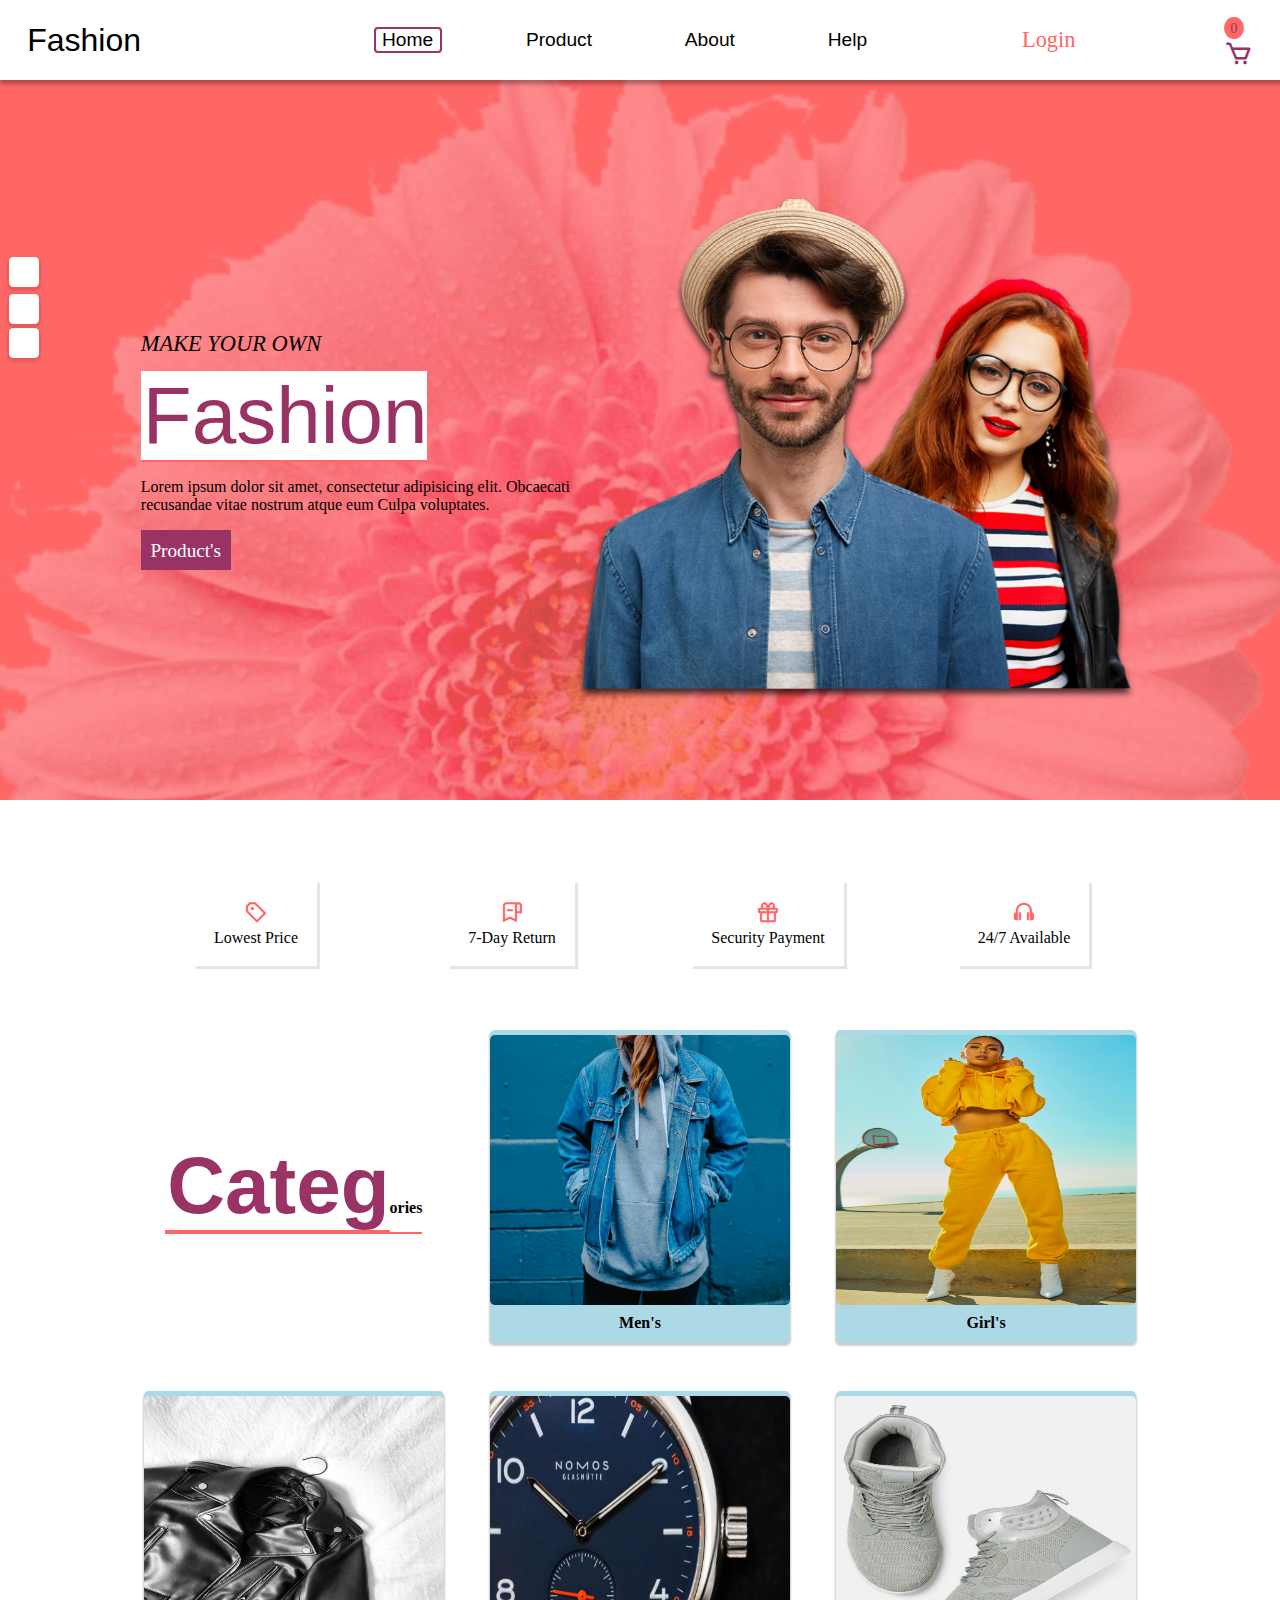
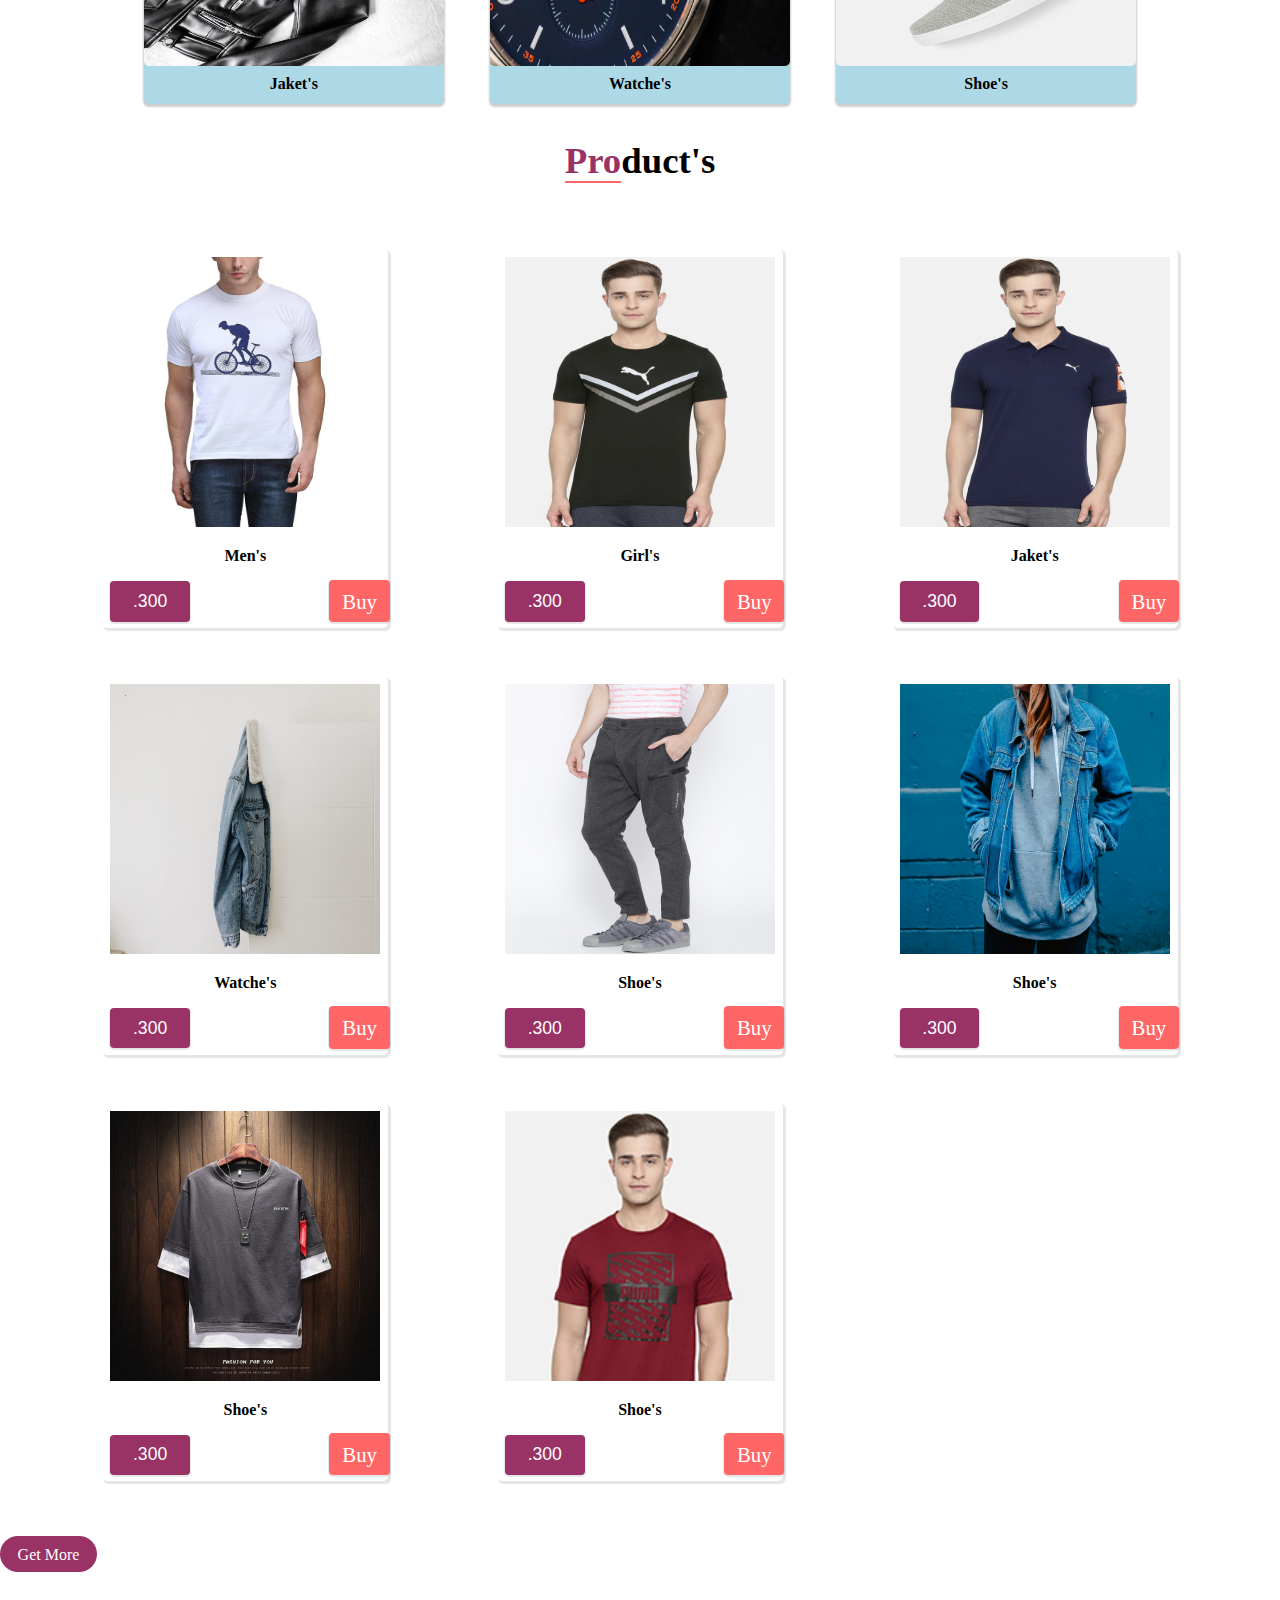
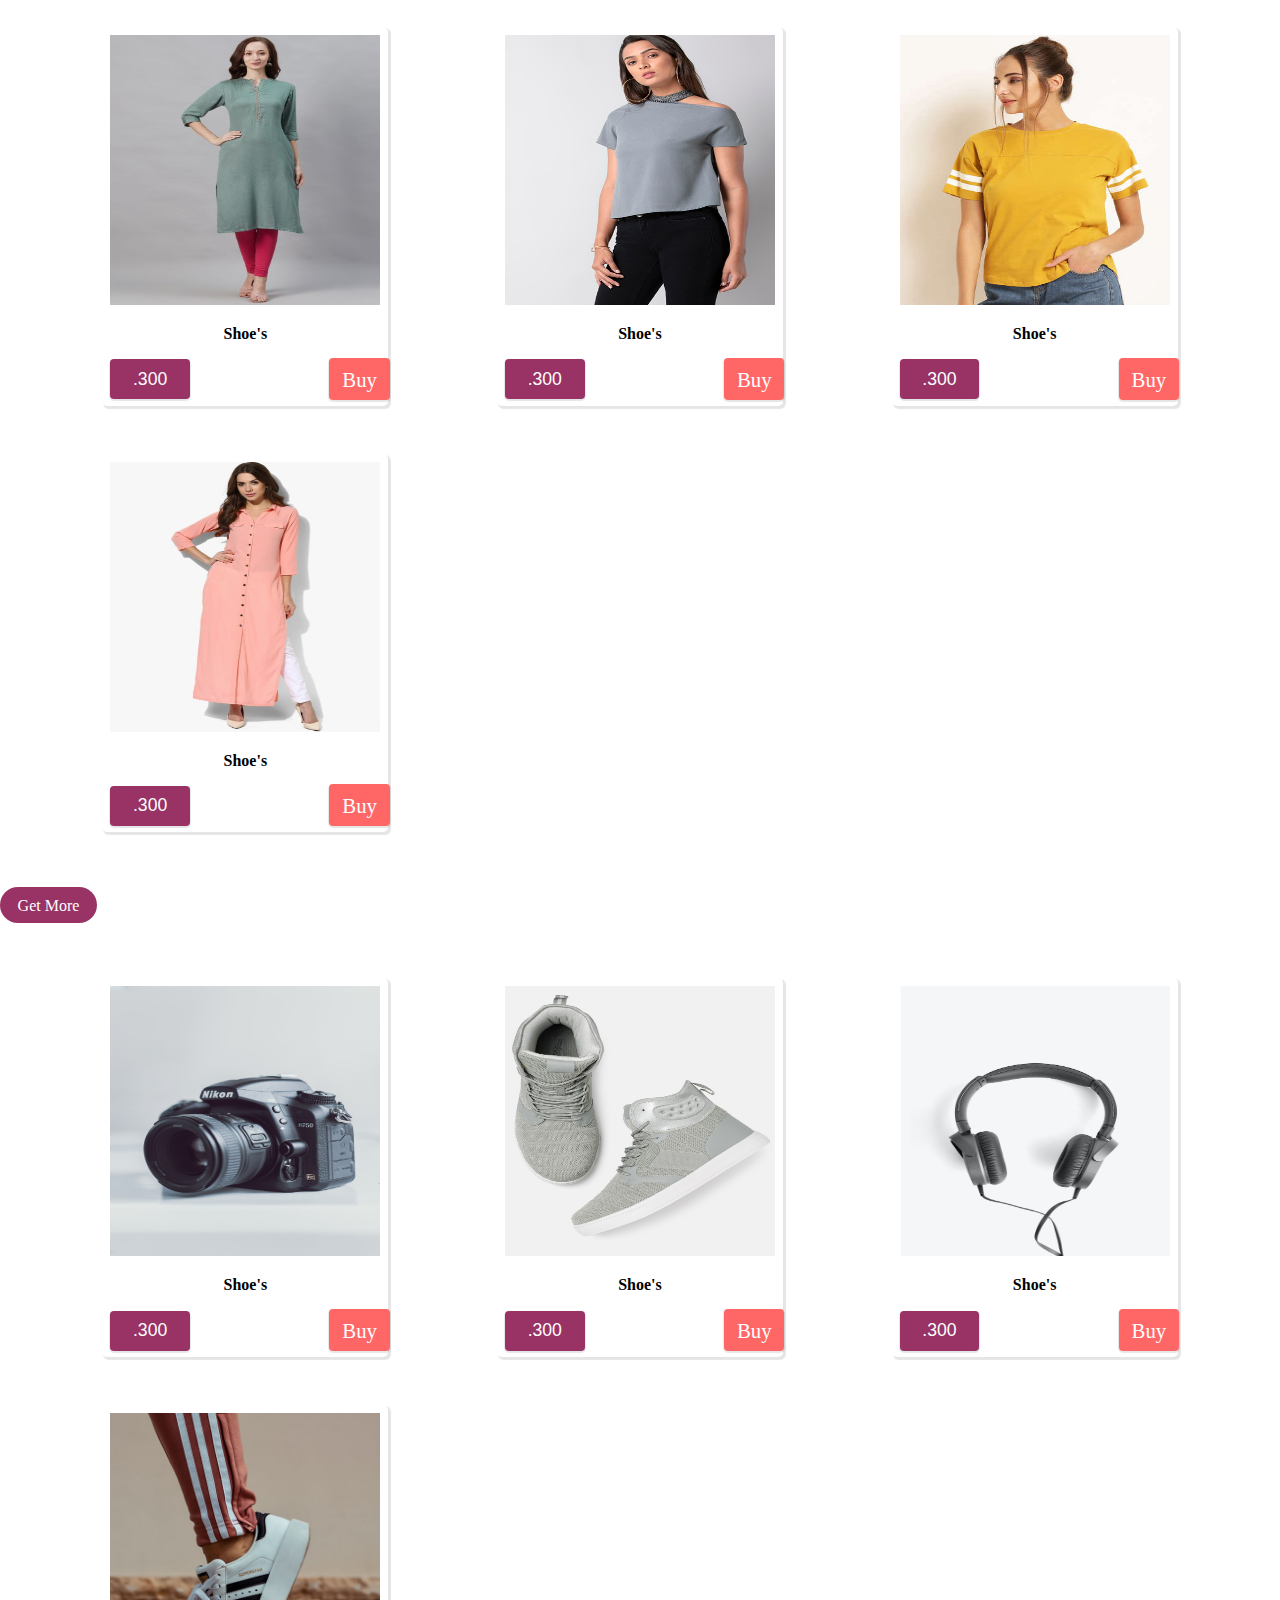
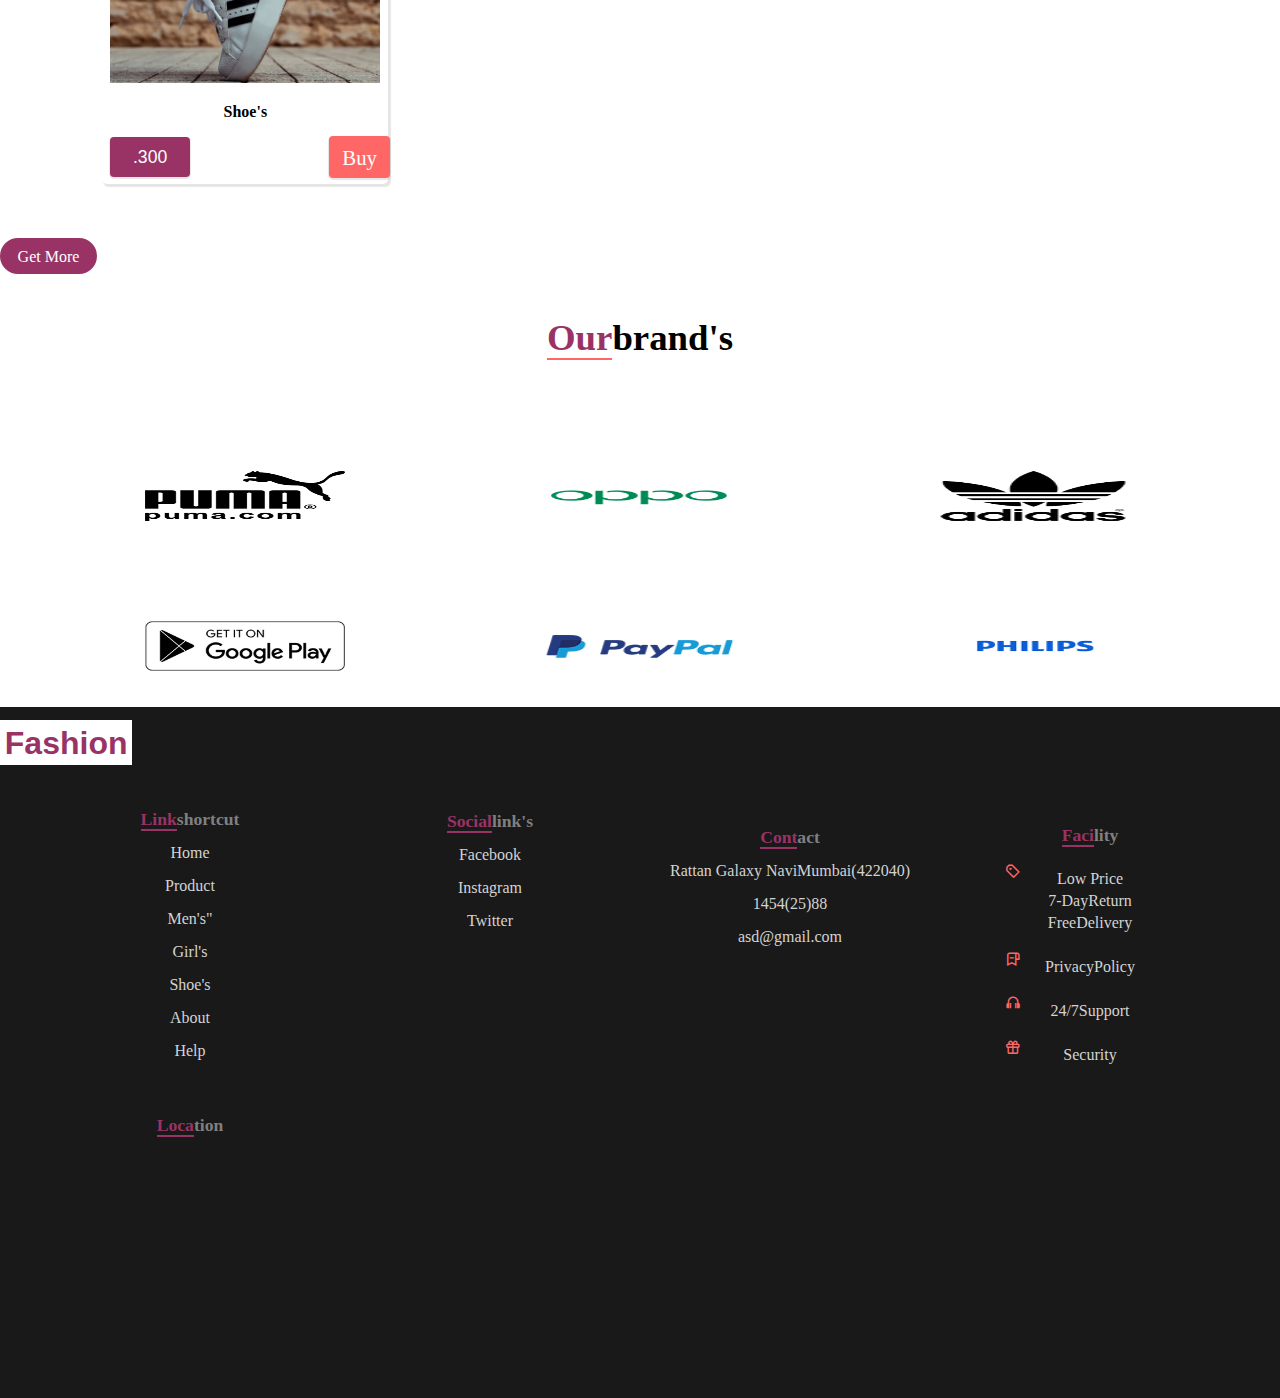
==== index.html @ 1d1b240d "Add files via upload" ====
<!-- 
<i class='bx bx-gift' ></i>
<i class='bx bx-purchase-tag-alt' ></i>
<i class='bx bx-bookmark-alt-minus' ></i>
<i class='bx bx-headphone'></i>

<i class="fas fa-rupee-sign"></i>

 -->
<!DOCTYPE html>
<html>
<head>
	<meta charset="utf-8">
	<meta name="viewport" content="width=device-width, initial-scale=1.0">
	<meta http-equiv="X-UA-Compatible" content="IE=edge">
	<link href="http://fonts.cdnfonts.com/css/broadway" rel="stylesheet">
	<link rel="stylesheet" href="https://pro.fontawesome.com/releases/v5.10.0/css/all.css" integrity="sha384-AYmEC3Yw5cVb3ZcuHtOA93w35dYTsvhLPVnYs9eStHfGJvOvKxVfELGroGkvsg+p" crossorigin="anonymous"/>
	<link href='https://unpkg.com/boxicons@2.1.1/css/boxicons.min.css' rel='stylesheet'>
<link rel="preconnect" href="https://fonts.gstatic.com" crossorigin>
<link href="https://fonts.googleapis.com/css2?family=Lato&display=swap" rel="stylesheet">
	<title>Fashion Web</title>
	<link rel="stylesheet" href="css/style.css">
</head>
<body>

	<div class="header">
    <div class="burger"onclick="toggle()"><i class="fas fa-bars"></i></div>
		<div class="logo">Fashion</div>
		<nav>
			<ul class="ul1" id="menu">
				<li class="active-li"><a href="#" class="active-a">Home</a></li>
				<li><a href="#">Product <i class="fas fa-caret-circle-down"></i></a>
					<ul class="ul2">
            
                        <li><a href="Get more.html">Men's</a></li>
                        <li><a href="get more2.html">Girl's</a></li>
                        <li><a href="#">Shoe's</a></li>

                    </ul>
				</li>
				<li><a href="#">About</a></li>
				<li><a href="#">Help</a></li>
			</ul>
		</nav>
	
		<div class="login"><a href="login.html" class="login-a">Login</a></div>
		<div class="cart">
   <div class="zero">
      <span class="span-9"> 0 </span></div>

      <a href="#" class="cart-logo"><i class='bx bx-cart'></i></a>
      </div>
  </div>

</div>

    <main>
    	   <div class="bgimg-1">

      </div>
    
    	<section class="colum">
    	
    		<div class="introduction">
    			<div class="intro-txt">
    				<p class="para1">MAKE YOUR OWN</p>
    				<span class="span-1">Fashion</span>
    				<p class="para2">Lorem ipsum dolor sit amet, consectetur adipisicing elit. Obcaecati recusandae vitae nostrum atque eum Culpa voluptates.</p>
           </div>
          
           <div class="btn-1">
 	           <a href="Product.html" class="btn-a-1">Product's <i class="fas fa-arrow-to-right"></i></a>
    			</div>
    		</div>
    	   <div class="main-img">
    			<img src="image/main-logo.png">

    		</div>
    	</section>

    </main>

 <br>

      <div class="container1">
      	
         <div class="bg1">
         	<div class="icon">
         	<i class='bx bx-purchase-tag-alt'></i>
         	</div>
         	<p>Lowest Price</p>
         </div>

          <div class="bg1">
          	<div class="icon">
         	<i class='bx bx-bookmark-alt-minus'>
          </i>
         	</div>
         	<p>7-Day Return</p>
         </div>

          <div class="bg1">
          	<div class="icon">
          	<i class='bx bx-gift' ></i>
          </div>
         	<p>Security Payment</p>
         </div>

          <div class="bg1">
          	<div class="icon">
          	<i class='bx bx-headphone'></i>
          	</div>
         	<p>24/7 Available</p>
         </div>

      </div>

<div class="colums">
<!-- 	<h1><span>Categ</span>ories</h1> -->
	<div class="container2">
		<h1><span class="span-1">Categ</span>ories</h1>
		<div class="bg2"><a href="Get more.html"><img src="image/mens's1.jpg"></a><h5>Men's</h5></div>
		<div class="bg2"><a href="get more2.html"><img src="image/girl's1.jpg"></a><h5>Girl's</h5></div>
		<div class="bg2"><a href="#"><img src="image/jaket's1.jpg"></a><h5>Jaket's</h5></div>
		<div class="bg2"><a href="#"><img src="image/watch4.jpg"></a><h5>Watche's</h5></div>
		<div class="bg2"><a href="#"><img src="image/shoe.jpg"></a><h5>Shoe's</h5></div>
		
		<!-- <div class="bg2"><img src="camera.jpg"><h5>Cammera's</h5></div> -->
	</div>
</div>

<div class="social-icon">
	<div class="icon- icon-1"><a href="https://www.facebook.com/"><i class="fab fa-facebook-f"></i></a></div>
	<div class="icon- icon-2"><a href="https://www.instagram.com/"><i class="fab fa-instagram"></i></a></div>
	<div class="icon- icon-3"><a href="https://twitter.com/"><i class="fab fa-twitter"></i></a></div>
</div>



<div class="product"><h2><span class="span-2">Pro</span>duct's</h2></div>



<div class="container4">
	    <div class="bg4"><a href="cart.html"><img src="image/brand2.jpg"></a><h5>Men's</h5>
	    <div class="txt">
        <span class="span-3 lowerpb"><i class="fas fa-rupee-sign"></i>.300</span>
        <a href="cart.html" class="btn-a lowerpb">Buy</a>
        <div class="stars">
        <i class="fas fa-star"></i>
		<i class="fas fa-star"></i>
		<i class="fas fa-star-half-alt"></i>
    </div>
        </div>

	    </div>
		<div class="bg4"><a href="#"><img src="image/product-6.jpg"></a><h5>Girl's</h5>
			 <div class="txt">
		 <span class="span-3 lowerpb"><i class="fas fa-rupee-sign"></i>.300</span>
        <a href="#" class="btn-a lowerpb">Buy</a>

        <div class="stars">
         <i class="fas fa-star"></i>
		<i class="fas fa-star"></i>
		<i class="fas fa-star-half-alt"></i>
    </div>
        </div>

       </div>
		<div class="bg4"><a href="#"><img src="image/product-4.jpg"></a><h5>Jaket's</h5>
			 <div class="txt"> 
        <span class="span-3 lowerpb"><i class="fas fa-rupee-sign"></i>.300</span>
        <a href="#" class="btn-a lowerpb">Buy</a>
        <div class="stars">
         <i class="fas fa-star"></i>
		<i class="fas fa-star"></i>
		<i class="fas fa-star-half-alt"></i>
    </div>
        </div>

		</div>
		<div class="bg4"><a href="#"><img src="image/jaket2.jpg"></a><h5>Watche's</h5>
			<div class="txt">
         <span class="span-3 lowerpb"><i class="fas fa-rupee-sign"></i>.300</span>
        <a href="#" class="btn-a lowerpb">Buy</a>

         <div class="stars">
         <i class="fas fa-star"></i>
		<i class="fas fa-star"></i>
		<i class="fas fa-star-half-alt"></i>
    </div>
        </div>
       
       </div>
		<div class="bg4"><a href="#"><img src="image/product-3.jpg"></a><h5>Shoe's</h5>
			<div class="txt">
         <span class="span-3 lowerpb"><i class="fas fa-rupee-sign"></i>.300</span>
        <a href="#" class="btn-a lowerpb">Buy</a>

         <div class="stars">
         <i class="fas fa-star"></i>
		<i class="fas fa-star"></i>
		<i class="fas fa-star-half-alt"></i>
        </div>
    </div>

		</div>
		<div class="bg4"><a href="#"><img src="image/mens's1.jpg"></a><h5>Shoe's</h5>
			<div class="txt">
         <span class="span-3 lowerpb"><i class="fas fa-rupee-sign"></i>.300</span>
        <a href="#" class="btn-a lowerpb">Buy</a>

         <div class="stars">
         <i class="fas fa-star"></i>
		<i class="fas fa-star"></i>
		<i class="fas fa-star-half-alt"></i>
    </div>
        </div>


		</div>
        <div class="bg4"><a href="#"><img src="image/tshirt1.jpg"></a><h5>Shoe's</h5>
        	<div class="txt">
         <span class="span-3 lowerpb"><i class="fas fa-rupee-sign"></i>.300</span>
        <a href="#" class="btn-a lowerpb">Buy</a>

         <div class="stars">
         <i class="fas fa-star"></i>
		<i class="fas fa-star"></i>
		<i class="fas fa-star-half-alt"></i>
    </div>
        </div>

        </div>

        <div class="bg4"><a href="#"><img src="image/boy.jpg"></a><h5>Shoe's</h5>
        	<div class="txt">
          <span class="span-3 lowerpb"><i class="fas fa-rupee-sign"></i>.300</span>
        <a href="#" class="btn-a lowerpb">Buy</a>
         <div class="stars">
         <i class="fas fa-star"></i>
		<i class="fas fa-star"></i>
		<i class="fas fa-star-half-alt"></i>
    </div>
          </div>

        </div>
       
</div>

 <div class="btt- product-"><a href="Get more.html" class="bttn-a">Get More <i class="fas fa-arrow-to-right"></i></a></div>
 

<div class="container4">

		<div class="bg4"><a href="#"><img src="image/girl kurti6.jpg"></a><h5>Shoe's</h5>
			<div class="txt">
         <span class="span-3 lowerpb"><i class="fas fa-rupee-sign"></i>.300</span>
        <a href="#" class="btn-a lowerpb">Buy</a>

         <div class="stars">
         <i class="fas fa-star"></i>
		<i class="fas fa-star"></i>
		<i class="fas fa-star-half-alt"></i>
        </div>
</div>

		</div>
		<div class="bg4"><a href="#"><img src="image/brand8.jpg"></a><h5>Shoe's</h5>
			<div class="txt">
         <span class="span-3 lowerpb"><i class="fas fa-rupee-sign"></i>.300</span>
        <a href="#" class="btn-a lowerpb">Buy</a>
         <div class="stars">
         <i class="fas fa-star"></i>
		<i class="fas fa-star"></i>
		<i class="fas fa-star-half-alt"></i>
        </div>
</div>

		</div>
        <div class="bg4"><a href="#"><img src="image/girl top6.jpg"></a><h5>Shoe's</h5>
        	<div class="txt">
         <span class="span-3 lowerpb"><i class="fas fa-rupee-sign"></i>.300</span>
        <a href="#" class="btn-a lowerpb">Buy</a>
         <div class="stars">
         <i class="fas fa-star"></i>
		<i class="fas fa-star"></i>
		<i class="fas fa-star-half-alt"></i>
        </div>
</div>

        </div>
        <div class="bg4"><a href="#"><img src="image/girl kurti1.jpg"></a><h5>Shoe's</h5>
        	<div class="txt">
          <span class="span-3 lowerpb"><i class="fas fa-rupee-sign"></i>.300</span>
        <a href="#" class="btn-a lowerpb">Buy</a>
         <div class="stars">
         <i class="fas fa-star"></i>
		<i class="fas fa-star"></i>
		<i class="fas fa-star-half-alt"></i>
          </div>
          </div>

        </div>
</div>

<div class="bttn- product-"><a href="get more2.html" class="bttn-a">Get More <i class="fas fa-arrow-to-right"></i></a></div>


<div class="container4">

		<div class="bg4"><a href="#"><img src="image/camera.jpg"></a><h5>Shoe's</h5>
		<div class="txt">
         <span class="span-3 lowerpb"><i class="fas fa-rupee-sign"></i>.300</span>
        <a href="#" class="btn-a lowerpb">Buy</a>
         <div class="stars">
         <i class="fas fa-star"></i>
		<i class="fas fa-star"></i>
		<i class="fas fa-star-half-alt"></i>
        </div>

</div>
		</div>
		<div class="bg4"><a href="#"><img src="image/shoe.jpg"></a><h5>Shoe's</h5>
			<div class="txt">
         <span class="span-3 lowerpb"><i class="fas fa-rupee-sign"></i>.300</span>
        <a href="#" class="btn-a lowerpb">Buy</a>
         <div class="stars">
         <i class="fas fa-star"></i>
		<i class="fas fa-star"></i>
		<i class="fas fa-star-half-alt"></i>
        </div>
</div>

		</div>
        <div class="bg4"><a href="#"><img src="image/headphone.jpg"></a><h5>Shoe's</h5>
        	<div class="txt">
         <span class="span-3 lowerpb"><i class="fas fa-rupee-sign"></i>.300</span>
        <a href="#" class="btn-a lowerpb">Buy</a>
         <div class="stars">
         <i class="fas fa-star"></i>
		<i class="fas fa-star"></i>
		<i class="fas fa-star-half-alt"></i>
        </div>

      </div>
        </div>

        <div class="bg4"><a href="#"><img src="image/shoe4.jpg"></a><h5>Shoe's</h5>
        	<div class="txt">
          <span class="span-3 lowerpb"><i class="fas fa-rupee-sign"></i>.300</span>
        <a href="#" class="btn-a lowerpb">Buy</a>
         <div class="stars">
         <i class="fas fa-star"></i>
		<i class="fas fa-star"></i>
		<i class="fas fa-star-half-alt"></i>
    </div>
          </div>

        </div>
</div>


<div class="bttn- product-"><a href="Product.html" class="bttn-a">Get More <i class="fas fa-arrow-to-right"></i></a></div>


<br>

<div class="brand"><h2><span class="span-2">Our</span>brand's</h2></div>

<div class="container6">

		<div class="bg6"><a href="#"><img src="image/brand2.png"></a>
        </div>

		<div class="bg6"><a href="#"><img src="image/logo-oppo.png"></a>
        </div>

        <div class="bg6"><a href="#"><img src="image/cutout logo.png"></a>
        </div>

        <div class="bg6"><a href="#"><img src="image/play-store.png"></a>
        </div>

         <div class="bg6"><a href="#"><img src="image/logo-paypal.png"></a>
          </div>

        <div class="bg6"><a href="#"><img src="image/logo-philips.png"></a>
          </div>
</div>


<footer>
	

	<h4><span class="span-7">Fashion</span></h4>
	<div class="footer-txt">
			<div class="links">
			<h6><span class="span-8">Link</span>shortcut</h6>
				<ul class="footer-ul-1">
				<li class="footer-li"><a href="shop.html" id="footer-a">Home</a></li>
				<li><a href="Product.html" id="footer-a">Product</a></li>
					   <ul class="footer-ul-2">

                        <li><a href="Get more.html" id="footer-a">Men's"</a></li>
                        <li><a href="get more2.html" id="footer-a">Girl's</a></li>
                        <li><a href="#" id="footer-a">Shoe's</a></li>

                    </ul>
				</li>
				<li><a href="#" id="footer-a">About</a></li>
				<li><a href="#" id="footer-a">Help</a></li>
			</ul>
			</div>

		<div class="social links">
		    <h6><span class="span-8">Social</span>link's</h6>
		    <div class="face-book">
			<a href="#" id="footer-a">
				<i class="fab fa-facebook-f"></i>
				Facebook</a>
			</div>
			<div class="inta-gram">
       	    <a href="#" id="footer-a"><i class="fab fa-instagram"></i> Instagram</a>
       	    </div>
       	    <div class="twi-ter">
       	    <a href="#" id="footer-a"><i class="fab fa-twitter"></i> Twitter</a>
       	    </div>
         </div>

        <div class="contact links">
		<h6><span class="span-8">Cont</span>act</h6>
    <div class="footer-addres color-txt"><i class="fas fa-address-card"></i> Rattan Galaxy NaviMumbai(422040)</div>
            <div class="footer-phone color-txt"><i class="fas fa-phone"></i> 1454(25)88</div>
            <div class="footer-email  color-txt"><i class="fas fa-at"></i> asd@gmail.com</div>
       </div>

       <div class="facility">
       <h6><span class="span-8">Faci</span>lity</h6>
       	    <div class="facili color-txt">
                  <div class="i-cc">
       	    	<i class='bx bx-purchase-tag-alt'></i>
                     </div>
       	    Low Price</div> 
       	     <div class="facili color-txt">
       	     	<div class="i-cc">
       	     	<i class="fas fa-undo"></i>
                 </div>
       	     7-DayReturn</div> 
       	    <div class="facili color-txt">
       	    	<div class="i-cc">
       	    	<i class="fas fa-truck"></i>
       	    	</div>
       	    FreeDelivery
       	</div> 
       	    <div class="facili color-txt">
       	    	<div class="i-cc">
       	    	<i class='bx bx-bookmark-alt-minus'></i>
       	    	</div>
       	    PrivacyPolicy
       	</div> 
       	    <div class="facili color-txt">
               <div class="i-cc">
       	    	<i class='bx bx-headphone'></i>
               </div>
       	    24/7Support</div> 
       	    <div class="facili color-txt">
                 <div class="i-cc">
       	    	<i class='bx bx-gift'></i> 
                </div>
       	    Security
       	</div> 
       </div>
        
        <div class="map">
        <h6><span class="span-8">Loca</span>tion</h6>
        <div class="location">
        	<div class="i-cc">
        	<i class="fas fa-location"></i>
        	</div>
<iframe src="https://www.google.com/maps/embed?pb=!1m18!1m12!1m3!1d15079.452041717466!2d72.86097912347769!3d19.113664717895418!2m3!1f0!2f0!3f0!3m2!1i1024!2i768!4f13.1!3m3!1m2!1s0x3be7c83c05b7fc89%3A0xbe87eb057f3aafda!2sAndheri%2C%20Maharashtra%20400053!5e0!3m2!1sen!2sin!4v1640418276497!5m2!1sen!2sin" width="100" height="130" style="border:0;" allowfullscreen="" loading="lazy"></iframe>      	
        </div>
       </div>
	</div>
</footer>


<!-- <i class='bx bx-gift'></i>
<i class='bx bx-purchase-tag-alt'></i>
<i class='bx bx-bookmark-alt-minus'></i>
<i class='bx bx-headphone'></i> -->




 <!----------*Script*-------- -->



<script>
  
function toggle(){
   
   const x = document.getElementById("menu");

       if(x.style.display == "block")
       {
        x.style.display = "none";
       }
       else
       {
        x.style.display ="block";
       }
}

</script>




</body>
</html>
---- css/style.css ----
/*   font-family: 'Broadway', sans-serif; */ 

@import url('http://fonts.cdnfonts.com/css/broadway');

*{
	margin:0;
	padding:0;
	font-family:Geometr415 Blk BT;
	box-sizing:border-box;
}
	
.span-9{
	background-color:#ff6666;
	border-radius:50%;
	color:#993366;
	padding:.2rem .4rem;
	font-size: .9rem;
}




 .ul1 i{
        color: #ff6666;
      }

.header{
	position:relative;
	z-index:1000000;
	width:100%;
	height:80px;
	margin:0% auto;
	display:flex;
	box-shadow:2px 2px 4px 2px rgba(0,0,0,0.3);
	/* flex-wrap:wrap; */
	justify-content:space-between;
	align-items:center;
	padding:0% 1.7rem;
}

.logo{
	font-size:2rem;
 font-family: 'Broadway', sans-serif;	
  flex-basis:200px;
}


.ul1,.login{
	display:flex;
	flex-wrap:wrap;
}
.ul1{
	
	grid-column-gap:5rem;
	position:relative;
}
.ul2{
position:absolute;
}
.ul1 li{
   list-style:none;
}
.ul2 li{
	text-align:center;
   display:none;
}
.ul1 li:hover .ul2 li{
    display:block;
}

.ul2 li{
	padding:0 0 .1rem 0;
	background-color:white;
	width:100px;
}

.ul2 li a:hover{
	color: #993366;
}
.ul2 li{
	padding:.1rem 0 .3rem 0;
}

.ul1>li:hover{
	border-radius:2px;
  outline:2px solid  #993366;
}

.active-li{
	border-radius:2px;
	outline:2px solid #993366; 
}
.ul1>li{
	transition:0.1s;
	padding:0rem .4rem;
}
.ul2{
	padding:.1rem 0 .1rem 0;
}
.ul1 li a{
	font-size:1.2rem;
	text-decoration:none;
	color:black;
	/*font-family: 'Lato', sans-serif;*/
	/*font-family:bolder*/
	/*font-family:Geometr415 Blk BT;*/
	 font-family:'Montserrat', sans-serif; 

}
.login-a{
	font-size:1.4rem;
	text-decoration:none;
	color:#ff6666;
}
.login{
	float:right;
}
.login a:hover{
 color:#993366;
}

.cart{
	font-size:1.8rem;
	/*float:right;*/
}
.cart-logo{
	color:#993366;
}


h5{
	font-size:1rem;
}

main{
	z-index:1;
	position:relative;
	background-color:#ff6666;
}


main::before{
	content:"";
	background-position: center;
	position:absolute;
	background-image:url('../image/flower3-cut.png');
	background-size:cover;
	background-repeat:no-repeat;
	width:100%;
	height:100%;
	filter:brightness(10px);
	filter:saturate(70px);
   /*  filter:blur(1px); */
	/* filter:contrast(20px); */
	opacity: 0.3;
	/* top:-1%; */
	bottom:0;
}



.colum{
	width:78%;
	margin:auto;
	min-height:80vh;
	display:flex;
	align-items:center;
	padding:.8rem 0 0 0;
}
.para1{
	font-style:italic; 
	font-size:1.4rem;
	padding:0 0 .8rem 0;
}
.para2{
	padding:1rem 0 0 0;
}
.span-1{
    font-family: 'Broadway', sans-serif;
	background-color:white;
	padding: 0 0 0 2px;
    font-size:4.9rem;
    color:#993366;
    animation: color .7s linear infinite;
}
.introduction{
	position:relative;
	z-index:1;
}
.main-img img{
	height:490px;
	filter:drop-shadow(0px 5px 3px rgba(0,0,0,0.7));
	animation: drop 1.5s ease;
}
.main-img{
   
}
.intro-txt{
	 animation:txt 1.5s ease;
}


.btn-a-1{
	text-decoration:none;
	color:white;
	font-size:1.2rem;
}
.btn-1{
	padding:1.6rem 0 0 0;
}
.btn-a-1{
	cursor:pointer;
	padding:.6rem;
	background-color:#993366;
}

.burger i{
	color:#ff6666;
}

.burger{
	display:none;
}


@keyframes drop{
	0%{
		opacity:0;
		transform:translateY(-80px);
	}
	100%{
        opacity:1;
		transform:translateY(0px);
	}
}

@keyframes txt{
	0%{
	opacity:0;
	transform:translateX(-90px);
	}
	100%{
		opacity: 1;
		transform:translateX(0px);
	}
}

.container1{
	display:grid;
	grid-template-columns:repeat(auto-fit,minmax(180px,1fr));
	/* grid-template-columns:repeat(4,1fr); */
	grid-template-rows:repeat(1,1fr);
	grid-row-gap:2rem;
	place-items:center;
	text-align:center;
	width:80%;
	margin:5% auto;
}

.bg1{
	padding:1.2rem;
	/* background-color:#ff6666; */
	box-shadow:2px 2px 1px 1px rgba(0,0,0,0.1); 
    transition:0.2s;
}

.icon{
	color:#ff6666;
	font-size:1.5rem;
}
p{
	font-size:1rem;
}

.container1 :hover i{
	color:#993366;
}



.container2{
	display:grid;
	/* grid-template-columns:repeat(3,1fr); */
	grid-template-columns:repeat(auto-fit,minmax(300px,1fr));
	grid-template-rows:repeat(2,1fr);
	grid-row-gap:3rem;
	grid-column-gap:.9rem;
	place-items:center;
	width:80%;
	margin:2rem auto;
	text-align:center;
}
.bg2 img{
	width:300px;
	height:270px;
	border-radius:5px;
}
/* .bg2{
	width: 310px;
	height:325px;
}
 */
.bg2:hover{
	box-shadow:0px 3px 3px 2px rgba(0,0,0,0.3);
	transform:scale(0.8) rotate(-13deg);
}
.bg2{
	border-radius:5px;
	transition: 0.4s;
	padding:.3rem 0 1rem 0;
	box-shadow:0px 2px 2px 1px rgba(0,0,0,0.2);
	background-color:lightblue;
}
h1{
	font-size:1rem;
	border-bottom:2px solid #ff6666;
}

h5{
position:relative;
top:1rem;
}

.container2 h5{
position:relative;
top:.3rem;
}


.span-1{
	font-size:5rem;
   color:#993366;
   border-bottom:2px solid #ff6666;
}

.social-icon{
	font-size:1.4em;
	top:30%;
    position: relative;
	position:fixed;
	display:block;
	z-index:111111;
}

.icon-{
	text-align:center;
	width:30px;
	height:30px; 
    background-color:white;
	padding:.2rem .3rem;
	font-size:22px;
	border-radius:15%;
	box-shadow: 0px 2px 2px 2px rgba(0,0,0,0.1);
	margin-left:30%;
}

.icon- i{
	color: #ff6666;
}

.icon- i:hover{
	color: #993366;
}

.icon-1{
	position: relative;
	bottom:.8rem;
}
.icon-2{
	position: relative;
	bottom:.4rem;
}
.icon-3{
	position: relative;
	bottom:.1rem;
}

.product{
  text-align:center;
  padding:.2rem 0;
}
h2{
	font-size:2.3rem;
	
}
.span-2{
	color:#993366;
    border-bottom:2px solid #ff6666;
}


.btn-a{
	text-decoration: none;
	background-color:#ff6666;
	color:white;
	font-size:1.3rem;
	padding:.6rem .8rem;
	margin-right:-58%;
	width:30%;
	border-radius:4px;
    box-shadow:0px 1px 1px 1px rgba(0,0,0,0.1);
	font-family:norml;
	
  
}

.btn-a:hover{
    background-color:#993366;
}
.span-3{
	font-family:arial;
	padding:.6rem .8rem;
	background-color:#993366;
	color:white;
	font-size:1.1rem;
	width:30%;
	float:left;
	margin-top: -3%;
	border-radius:4px;
    box-shadow:0px 1px 1px 1px rgba(0,0,0,0.1);

}
.txt{
	position:relative;
	top:2.5rem;
	padding:0 .3rem 0 0;
}

.bttn-a{
	background-color:#993366;
	padding:.6rem 1.1rem;
	border-radius:50px;
	text-align:center;
	text-decoration:none;
	color:#fff;
}

.stars{
	margin-right:24%;
	margin-top: -8%;
}
.stars i{
	color:#ff6666;
}

.container4{
	display:grid;
	grid-template-columns:repeat(auto-fit,minmax(270px,1fr));
	/* grid-template-columns:repeat(4,1fr); */
	grid-template-rows:repeat(1,1fr);
	grid-column-gap:2rem;
	grid-row-gap:3rem;
	width:90%;
	margin:4rem auto;
	place-items:center;
	text-align:center;
}

.bg4 img{
	width:270px;
	height:270px;
}

.txt4{
	position:relative;
	top:2.5rem;
	padding:0 .3rem 0 0;
}
.bg4{
	border-radius:5px;
	padding:.5rem .5rem 2.9rem .5rem;
	box-shadow:2px 2px 1px 1px rgba(0,0,0,0.1);
}

.bg4:hover{
	
box-shadow:2px 2px 2px 1px rgba(0,0,0,0.3);
}

.container6{
	 display:grid;
	 grid-template-columns:repeat(auto-fit,minmax(280px,1fr));
	/* grid-template-columns:repeat(3,1fr); */
	grid-template-rows:repeat(2,1fr);
	grid-column-gap:2rem;
	grid-row-gap:6rem;
	width:90%;
	margin:2rem auto;
	place-items:center;
	text-align:center;
	padding:7rem 0 0 0;
}
.brand{
	position:relative;
	top:2rem;
	text-align:center;
}

.bg6 img{
	width:200px;
	height:50px;
}

footer{
	width:100%;
	background-color:rgba(0,0,0,0.9);
	min-height:50vh;
	text-align:center;
	align-items:center;
}
.footer-txt{
	display:grid;
	grid-template-columns:repeat(auto-fit,minmax(200px,1fr));
	/* grid-template-columns:repeat(5,1fr); */
	grid-template-rows:repeat(1,1fr);
	grid-row-gap: 1rem;
	grid-column-gap:3rem;
	width:90%;
	place-items:center;
	text-align:center;
	margin:auto;
	padding:3.7rem 0 0 0;

}

.links{
	line-height:33px;
}
h6{
	font-size:1.1rem;
	color:gray;
}
.span-7{
	background-color:white;
	padding:.3rem .3rem;
	font-family: 'Broadway', sans-serif;
	color:#993366;
	animation: color .7s linear infinite;
}

@keyframes color {

 25%{
 	color:maroon;
 }

 50%{
 	color:#993366;
 }

 100%{
 	color:#ff6666;
 }

}



h4{
	position:relative;
	top: 1.1rem;
	float: left;
	font-size:2rem;
}
#footer-a{
	color:lightgray;
	text-decoration: none;
}
.footer-ul-1 li{
	list-style-type: none;
}
.footer-ul-1 li a{
    color:lightgray;
	text-decoration: none;
}
.span-8{
	color:#993366;
	border-bottom:2px solid #993366;
}
.color-txt{
	color:lightgray;
}
.facility{
	text-align:center;
	justify-content:space-between;
}

#footer-a:hover,.color-txt:hover{
	color:#ff6666;
}
.i-cc{
	position:relative;
	right:4.8rem;
	top:1rem;
}
footer i{
	color:#ff6666;
}

.facility{
	padding:0 0 .8rem 0;
	line-height:22px;
}
.links{
	padding:0 0 2rem 0;
}
.contact{
	padding:0 0 8rem 0;
}
.social{
	padding:0 0 10rem 0;
}
.location{
    padding:0 0 8rem 0;
}

.twi-ter i{
	position:relative;
	left: -10%;
}
.footer-phone i{
	position:relative;
	left: -6%;
}




/* ****************************************** */

@media screen and (max-width:1215px) and (min-width:1161px){

.container2{
	grid-column-gap:15px;
	grid-row-gap:1.2rem;
}
.bg2 img{
	width:280px;
	height:260px;
}
.bg2{
	width:290px;
	height:300px;
}

}



@media screen and (max-width:1162px) and (min-width:1138px){

.container2{
	grid-column-gap:5px;
	/* grid-row-gap:1.2rem; */
}
.bg2 img{
	width:280px;
	height:260px;
}
.bg2{
	width:290px;
	height:300px;
}

}



@media screen and (max-width:1137px) and (min-width:1024px){

.container2{
	grid-column-gap:4px;
	/* grid-row-gap:1.2rem; */
}
.bg2 img{
	width:280px;
	height:260px;
}
.bg2{
	width:290px;
	height:300px;
}

}

@media screen and (max-width:1025px) and (min-width:947px){
	.product-btn{
		left:70%;
		width:18%;
	}

	.main-img img{
	height:430px;
   }
}




@media screen and (max-width:946px) and (min-width:798px){


.product-btn{
		left:65%;
		width:21%;
	}

.container2{
	grid-column-gap:2rem;
}

	.colum{
		flex-direction:column;
		text-align:center;
		grid-row-gap:1rem;
	}
	.main-img img{
	height:360px;
   }

    .intro-txt{
	padding:1.3rem 0 0 0;
 }
 .span-1{
	font-size:5rem;
}
.btn{
padding:1.6rem 0 0 0;
}

.container4{
 grid-column-gap:1.8rem;
}

.ul1{
	
	grid-column-gap:3rem;
}


}



@media screen and (max-width:868px) and (min-width:400px){


.container1{
	grid-template-columns:repeat(auto-fit,minmax(150px,1fr));
	grid-row-gap:1rem;
	grid-column-gap:.9rem;
}

.container2{
	grid-template-columns:repeat(auto-fit,minmax(150px,1fr));
	grid-column-gap:1.1rem;
	grid-row-gap:2rem;

}
.bg2 img{
	width:150px;
	height:155px;
}

.span-1{
    font-size:3rem;
}

.container4{
	grid-template-columns:repeat(auto-fit,minmax(160px,1fr));
	grid-column-gap:2rem;
}
.bg4 img{
	width:160px;
	height:160px;
}


.btn-a{
	font-size:1.1rem;
	padding:.4rem .5rem;
	margin-right:-48%;
}

.span-3{
	padding:.6rem .3rem;
	font-size:.8rem;
}

.stars{
	margin-right:27%;
font-size:.7rem;
	top:-.4rem;
position: relative;

}

.container6{
	grid-template-columns:repeat(auto-fit,minmax(160px,1fr));
	grid-row-gap:3rem;
}

.bg6 img{
	width:160px;
	height:30px;
}




.header{
	padding:0 2.4rem;
	text-align:center;
	justify-content:space-between;
}
.logo{
	font-size:2.4rem;
}


.ul1{
	justify-content:center;
	flex-direction:column;
	position:relative;
    display:none;
    width:370px;
}

nav{ 
	left: -9%;
	position:absolute;
	background-color:#993366;
	top:5rem;
}
.active-li{
	outline: none;
}

.ul1>li{
	margin:.9rem 0;
}


.ul1 li a,.ul2 li a{
	font-size:1.2rem;
}
.ul1 li a:hover{
color:#fff;
}

.ul1>li:hover{
  outline:none;
}

.ul2{
	width:98.1%;
}
.ul2 li{
	width:100%;
	background-color:lightgray;
}
.ul2 li a:hover{
	color:#fff;
}

.cart{
	right:2.6rem;
	/* font-size:1rem; */
	/* float:right; */
}
.burger{
	cursor:pointer;
	position:relative;
	display:block;
}

.login{
	position:relative;
	right:.8rem;
	
}
.login-a{
font-size:1.6rem;
}


.colum{
    flex-direction:column;
    text-align:center;
    padding:3.6rem 0 0 0;
}
.main-img img{
	height:300px;
}
.main-img{
   padding:2.5rem 0 0 0;
}
.intro-txt{
	padding:1.3rem 0 0 0;
}
/*  .span-1{
    font-size:4rem;
} */
.btn{
    padding:1.6rem 0 0 0;
}

}



@media screen and (max-width:399px) and (min-width:320px){



.header{
	padding:0% .1rem; 
	/* flex-direction:column; */
	text-align:center;
	justify-content:space-around;
}
.logo{
	font-size:1.9rem;
	position:relative;
	left:.3rem;
	flex-basis:130px;
}
.ul1{
	flex-direction:column;
	position:relative;
    display:none;
 width:320px;
}

nav{
	position:absolute;
	background-color:#993366;
	top:5rem;
}
.active-li{
	outline: none;
}

.ul1>li{
	margin:.9rem 0;
}


.ul1 li a,.ul2 li a{
	font-size:1.2rem;
}
.ul1 li a:hover{
color:#fff;
}

.ul1>li:hover{
  outline:none;
}

.ul2{
	width:96%;
}
.ul2 li{
	width:100%;
	background-color:lightgray;
}
.ul2 li a:hover{
	color:#fff;
}

.cart{
	font-size:1.7rem;
}
.burger{
	position:relative;
	display:block;
	cursor:pointer;
}

.login{
	font-size:1.3rem;
	position:relative;
	/* left:.4rem; */
}


.colum{
    flex-direction:column;
    text-align:center;
    padding:3.6rem 0 0 0;
}
.main-img img{
	height:240px;
}
.main-img{
   padding:2.5rem 0 0 0;
}
.intro-txt{
	padding:1.3rem 0 0 0;
}
 .span-1{
    font-size:3.5rem;
}
.btn{
    padding:1.6rem 0 0 0;
}




.container1{
	grid-template-columns:repeat(auto-fit,minmax(120px,1fr));
	grid-row-gap:1rem;
	grid-column-gap:.8rem;
}

.container2{
	grid-template-columns:repeat(auto-fit,minmax(120px,1fr));
	grid-column-gap:1.1rem;
	grid-row-gap:2rem;
	margin:5rem auto;


}
.bg2 img{
	width:120px;
	height:125px;
}

.span-1{
    font-size:2.1rem;
}

.container4{
	grid-template-columns:repeat(auto-fit,minmax(130px,1fr));
	grid-column-gap:2rem;
	/*margin:5rem auto;*/

}
.bg4 img{
	width:130px;
	height:130px;
}


.btn-a{
	font-size:.8rem;
	padding:.4rem .6rem;
	margin-right:-41%;
	font-family:arial;
}

.span-3{
	width:37%;
	margin-top: -3%;
	margin-top: -2%;
	padding:.3rem .3rem;
	font-size:.8rem;
}

.stars{
font-size:.5rem;
margin-right:28%;
}

.container6{
	grid-template-columns:repeat(auto-fit,minmax(130px,1fr));
	grid-row-gap:3rem;
}

.bg6 img{
	width:130px;
	height:35px;
}




}
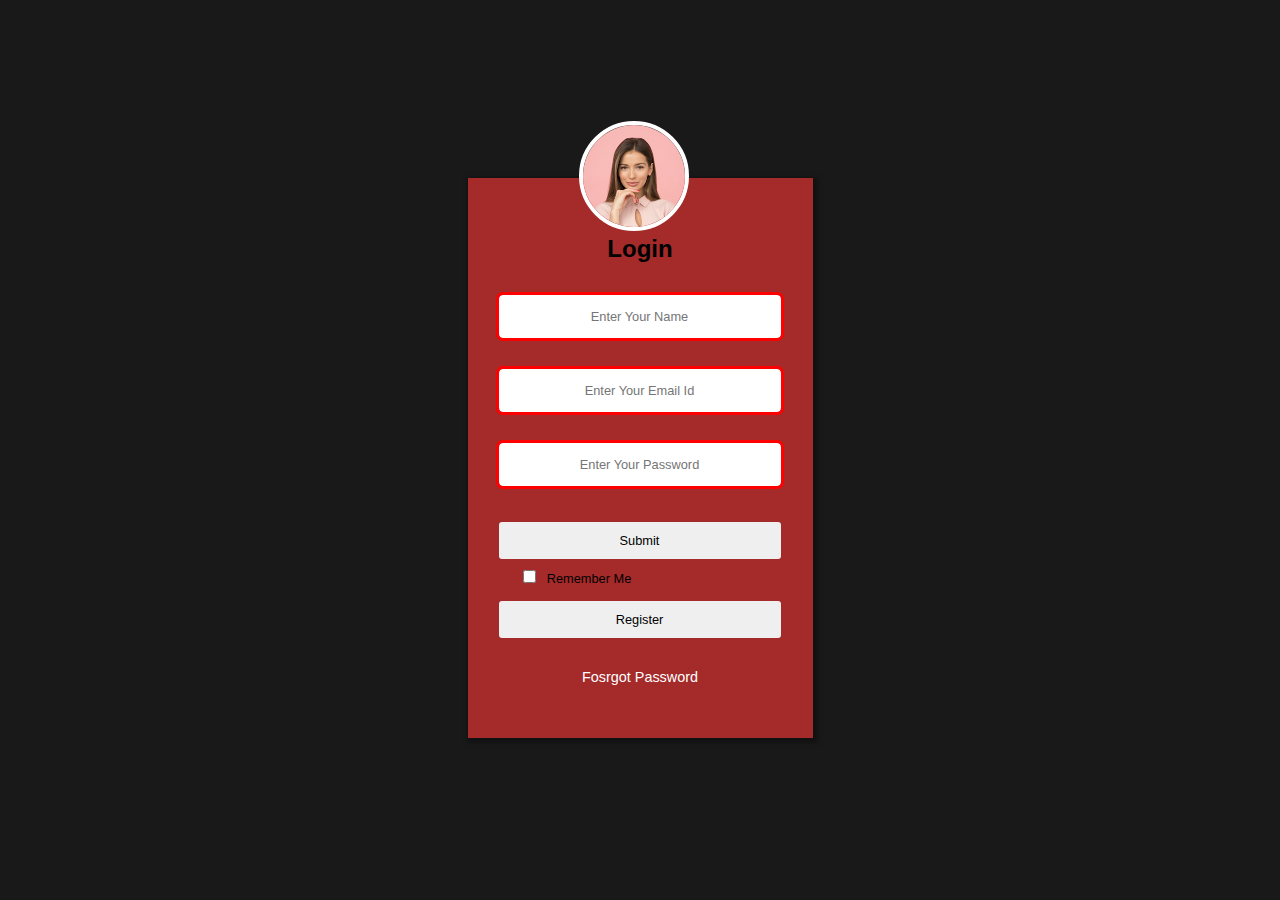
==== commit 19683ebc: "Add files via upload" ====
--- a/index.html
+++ b/index.html
@@ -1,12 +1,3 @@
-<!-- 
-<i class='bx bx-gift' ></i>
-<i class='bx bx-purchase-tag-alt' ></i>
-<i class='bx bx-bookmark-alt-minus' ></i>
-<i class='bx bx-headphone'></i>
-
-<i class="fas fa-rupee-sign"></i>
-
- -->
 <!DOCTYPE html>
 <html>
 <head>
@@ -16,505 +7,247 @@
 	<link href="http://fonts.cdnfonts.com/css/broadway" rel="stylesheet">
 	<link rel="stylesheet" href="https://pro.fontawesome.com/releases/v5.10.0/css/all.css" integrity="sha384-AYmEC3Yw5cVb3ZcuHtOA93w35dYTsvhLPVnYs9eStHfGJvOvKxVfELGroGkvsg+p" crossorigin="anonymous"/>
 	<link href='https://unpkg.com/boxicons@2.1.1/css/boxicons.min.css' rel='stylesheet'>
-<link rel="preconnect" href="https://fonts.gstatic.com" crossorigin>
-<link href="https://fonts.googleapis.com/css2?family=Lato&display=swap" rel="stylesheet">
-	<title>Fashion Web</title>
+	<link rel="preconnect" href="https://fonts.gstatic.com" crossorigin>
+	<link href="https://fonts.googleapis.com/css2?family=Lato&display=swap" rel="stylesheet">
+	<title>Login</title>
 	<link rel="stylesheet" href="css/style.css">
 </head>
 <body>
 
-	<div class="header">
-    <div class="burger"onclick="toggle()"><i class="fas fa-bars"></i></div>
+
+	<!-------------- header start ---------------- -->
+
+
+	<!-- <div class="header">
+		<div class="burger"><i class="fas fa-bars"></i></div>
 		<div class="logo">Fashion</div>
 		<nav>
 			<ul class="ul1" id="menu">
-				<li class="active-li"><a href="#" class="active-a">Home</a></li>
-				<li><a href="#">Product <i class="fas fa-caret-circle-down"></i></a>
+				<li class="active-li"><a href="index.html" class="active-a">Home</a></li>
+				<li><a href="Product.html">Product <i class="fas fa-caret-circle-down"></i></a>
 					<ul class="ul2">
-            
-                        <li><a href="Get more.html">Men's</a></li>
-                        <li><a href="get more2.html">Girl's</a></li>
-                        <li><a href="#">Shoe's</a></li>
-
-                    </ul>
+
+						<li><a href="Get more.html">Men's</a></li>
+						<li><a href="get more2.html">Girl's</a></li>
+						<li><a href="#">Shoe's</a></li>
+
+					</ul>
 				</li>
 				<li><a href="#">About</a></li>
 				<li><a href="#">Help</a></li>
 			</ul>
 		</nav>
+		<div class="login"><a href="#" class="login-a">Login</a></div>
+		<div class="cart"><div class="zero">
+			<span class="span-9"> 0 </span></div><a href="#" class="cart-logo"><i class='bx bx-cart'></i></a></div>
+		</div>
+		
+	-->
+	<!-------------- header end ---------------- -->
+
+
+	<div class="conatiner">
+
+		<div class="card">
+			<div class="box" id="card">
+
+
+				<!-------------- Login start ---------------- -->
+
+				<div class="front-card">
+					<div class="logo-2"><img src="image/user-3.png" alt=""></div>
+					<h2>Login</h2>
+					<form onsubmit="return validation();" action="shop.html">
+						<input type="text" class="input-box" id="log-name" placeholder="Enter Your Name"  autocomplete="off" required>
+						<p>wcsw</p>
+
+						<input type="text" class="input-box" id="log-email" placeholder="Enter Your Email Id" autocomplete="off" required>
+						<p>wcsw</p>
+
+						<input type="password" class="input-box" id="log-password" placeholder="Enter Your Password" autocomplete="off" required>
+						<p>wcsw</p>
+
+						<button type="submit" class="submit-btn">Submit</button>
+						<input type="checkbox"><span>Remember Me</span>
+					</form>
+					<button type="button" class="btn" onclick="openregister()">Register</button>
+					<a href="#">Fosrgot Password</a>
+
+				</div>
+
+				<!-------------- register start ---------------- -->
+
+				<div class="back-card">
+					<div class="logo-3"><img src="image/user-3.png" alt=""></div>
+					<h2>Register</h2>
+					<form onsubmit="return valid();">
+						<input type="text" class="input-box" id="name" placeholder="Enter Your Name"  autocomplete="off" required>
+						<p>wcsw</p>
+						<br>
+						<input type="text" class="input-box" id="email" placeholder="Enter Your Email Id" autocomplete="off" required>
+						<p>wcsw</p>
+						<br>
+
+						<input type="password" class="input-box" id="password" placeholder="Enter Your Password" autocomplete="off" required>
+						<p>wcsw</p>
+						<br>
+
+						<input type="password" class="input-box" id="cpassword" placeholder="Re-enter Enter Password" autocomplete="off" required>
+						<p>wcsw</p>
+						<br>
+
+						<button type="submit" class="submit-btn">Submit</button>
+						<input type="checkbox"><span>Remember Me</span>
+					</form>
+					<button type="button" class="btn" onclick="openlogin()">Login</button>
+					<a href="#" class="forgot">Forgot Password</a>
+
+
+				</div>
+
+
+			</div>
+
+		</div>
+
+	</div>
+
+	<!-------------- Login end ---------------- -->
+
+
+
+
+
+	<!----------*Script*-------- -->
+
+<script type="text/javascript">
+
+
+function valid(){
+	var f=document.querySelector('#name')
+	var username=document.querySelector('#name').value;
+	var Email=document.querySelector("#email").value;
+	var Pass=document.querySelector("#password").value;
+	var cPass=document.querySelector("#cpassword").value;
+
+	var usercheck=/^[A-Z][a-z]{4,30}$/;
+	var emailcheck=/^[a-zA-Z]{3,}[0-9]{2,}@[A-Za-z]{3,}[.]{1}[A-Za-z.]{2,6}$/;
+	var passcheck=/^[a-zA-z]{3,}[@#$%&*]{1}[0-9]{3,16}$/;
 	
-		<div class="login"><a href="login.html" class="login-a">Login</a></div>
-		<div class="cart">
-   <div class="zero">
-      <span class="span-9"> 0 </span></div>
-
-      <a href="#" class="cart-logo"><i class='bx bx-cart'></i></a>
-      </div>
-  </div>
-
-</div>
-
-    <main>
-    	   <div class="bgimg-1">
-
-      </div>
-    
-    	<section class="colum">
-    	
-    		<div class="introduction">
-    			<div class="intro-txt">
-    				<p class="para1">MAKE YOUR OWN</p>
-    				<span class="span-1">Fashion</span>
-    				<p class="para2">Lorem ipsum dolor sit amet, consectetur adipisicing elit. Obcaecati recusandae vitae nostrum atque eum Culpa voluptates.</p>
-           </div>
-          
-           <div class="btn-1">
- 	           <a href="Product.html" class="btn-a-1">Product's <i class="fas fa-arrow-to-right"></i></a>
-    			</div>
-    		</div>
-    	   <div class="main-img">
-    			<img src="image/main-logo.png">
-
-    		</div>
-    	</section>
-
-    </main>
-
- <br>
-
-      <div class="container1">
-      	
-         <div class="bg1">
-         	<div class="icon">
-         	<i class='bx bx-purchase-tag-alt'></i>
-         	</div>
-         	<p>Lowest Price</p>
-         </div>
-
-          <div class="bg1">
-          	<div class="icon">
-         	<i class='bx bx-bookmark-alt-minus'>
-          </i>
-         	</div>
-         	<p>7-Day Return</p>
-         </div>
-
-          <div class="bg1">
-          	<div class="icon">
-          	<i class='bx bx-gift' ></i>
-          </div>
-         	<p>Security Payment</p>
-         </div>
-
-          <div class="bg1">
-          	<div class="icon">
-          	<i class='bx bx-headphone'></i>
-          	</div>
-         	<p>24/7 Available</p>
-         </div>
-
-      </div>
-
-<div class="colums">
-<!-- 	<h1><span>Categ</span>ories</h1> -->
-	<div class="container2">
-		<h1><span class="span-1">Categ</span>ories</h1>
-		<div class="bg2"><a href="Get more.html"><img src="image/mens's1.jpg"></a><h5>Men's</h5></div>
-		<div class="bg2"><a href="get more2.html"><img src="image/girl's1.jpg"></a><h5>Girl's</h5></div>
-		<div class="bg2"><a href="#"><img src="image/jaket's1.jpg"></a><h5>Jaket's</h5></div>
-		<div class="bg2"><a href="#"><img src="image/watch4.jpg"></a><h5>Watche's</h5></div>
-		<div class="bg2"><a href="#"><img src="image/shoe.jpg"></a><h5>Shoe's</h5></div>
+
+	if(usercheck.test(username)){
+		f.style.outlineColor="green";
+	}
+	else{
 		
-		<!-- <div class="bg2"><img src="camera.jpg"><h5>Cammera's</h5></div> -->
-	</div>
-</div>
-
-<div class="social-icon">
-	<div class="icon- icon-1"><a href="https://www.facebook.com/"><i class="fab fa-facebook-f"></i></a></div>
-	<div class="icon- icon-2"><a href="https://www.instagram.com/"><i class="fab fa-instagram"></i></a></div>
-	<div class="icon- icon-3"><a href="https://twitter.com/"><i class="fab fa-twitter"></i></a></div>
-</div>
-
-
-
-<div class="product"><h2><span class="span-2">Pro</span>duct's</h2></div>
-
-
-
-<div class="container4">
-	    <div class="bg4"><a href="cart.html"><img src="image/brand2.jpg"></a><h5>Men's</h5>
-	    <div class="txt">
-        <span class="span-3 lowerpb"><i class="fas fa-rupee-sign"></i>.300</span>
-        <a href="cart.html" class="btn-a lowerpb">Buy</a>
-        <div class="stars">
-        <i class="fas fa-star"></i>
-		<i class="fas fa-star"></i>
-		<i class="fas fa-star-half-alt"></i>
-    </div>
-        </div>
-
-	    </div>
-		<div class="bg4"><a href="#"><img src="image/product-6.jpg"></a><h5>Girl's</h5>
-			 <div class="txt">
-		 <span class="span-3 lowerpb"><i class="fas fa-rupee-sign"></i>.300</span>
-        <a href="#" class="btn-a lowerpb">Buy</a>
-
-        <div class="stars">
-         <i class="fas fa-star"></i>
-		<i class="fas fa-star"></i>
-		<i class="fas fa-star-half-alt"></i>
-    </div>
-        </div>
-
-       </div>
-		<div class="bg4"><a href="#"><img src="image/product-4.jpg"></a><h5>Jaket's</h5>
-			 <div class="txt"> 
-        <span class="span-3 lowerpb"><i class="fas fa-rupee-sign"></i>.300</span>
-        <a href="#" class="btn-a lowerpb">Buy</a>
-        <div class="stars">
-         <i class="fas fa-star"></i>
-		<i class="fas fa-star"></i>
-		<i class="fas fa-star-half-alt"></i>
-    </div>
-        </div>
-
-		</div>
-		<div class="bg4"><a href="#"><img src="image/jaket2.jpg"></a><h5>Watche's</h5>
-			<div class="txt">
-         <span class="span-3 lowerpb"><i class="fas fa-rupee-sign"></i>.300</span>
-        <a href="#" class="btn-a lowerpb">Buy</a>
-
-         <div class="stars">
-         <i class="fas fa-star"></i>
-		<i class="fas fa-star"></i>
-		<i class="fas fa-star-half-alt"></i>
-    </div>
-        </div>
-       
-       </div>
-		<div class="bg4"><a href="#"><img src="image/product-3.jpg"></a><h5>Shoe's</h5>
-			<div class="txt">
-         <span class="span-3 lowerpb"><i class="fas fa-rupee-sign"></i>.300</span>
-        <a href="#" class="btn-a lowerpb">Buy</a>
-
-         <div class="stars">
-         <i class="fas fa-star"></i>
-		<i class="fas fa-star"></i>
-		<i class="fas fa-star-half-alt"></i>
-        </div>
-    </div>
-
-		</div>
-		<div class="bg4"><a href="#"><img src="image/mens's1.jpg"></a><h5>Shoe's</h5>
-			<div class="txt">
-         <span class="span-3 lowerpb"><i class="fas fa-rupee-sign"></i>.300</span>
-        <a href="#" class="btn-a lowerpb">Buy</a>
-
-         <div class="stars">
-         <i class="fas fa-star"></i>
-		<i class="fas fa-star"></i>
-		<i class="fas fa-star-half-alt"></i>
-    </div>
-        </div>
-
-
-		</div>
-        <div class="bg4"><a href="#"><img src="image/tshirt1.jpg"></a><h5>Shoe's</h5>
-        	<div class="txt">
-         <span class="span-3 lowerpb"><i class="fas fa-rupee-sign"></i>.300</span>
-        <a href="#" class="btn-a lowerpb">Buy</a>
-
-         <div class="stars">
-         <i class="fas fa-star"></i>
-		<i class="fas fa-star"></i>
-		<i class="fas fa-star-half-alt"></i>
-    </div>
-        </div>
-
-        </div>
-
-        <div class="bg4"><a href="#"><img src="image/boy.jpg"></a><h5>Shoe's</h5>
-        	<div class="txt">
-          <span class="span-3 lowerpb"><i class="fas fa-rupee-sign"></i>.300</span>
-        <a href="#" class="btn-a lowerpb">Buy</a>
-         <div class="stars">
-         <i class="fas fa-star"></i>
-		<i class="fas fa-star"></i>
-		<i class="fas fa-star-half-alt"></i>
-    </div>
-          </div>
-
-        </div>
-       
-</div>
-
- <div class="btt- product-"><a href="Get more.html" class="bttn-a">Get More <i class="fas fa-arrow-to-right"></i></a></div>
- 
-
-<div class="container4">
-
-		<div class="bg4"><a href="#"><img src="image/girl kurti6.jpg"></a><h5>Shoe's</h5>
-			<div class="txt">
-         <span class="span-3 lowerpb"><i class="fas fa-rupee-sign"></i>.300</span>
-        <a href="#" class="btn-a lowerpb">Buy</a>
-
-         <div class="stars">
-         <i class="fas fa-star"></i>
-		<i class="fas fa-star"></i>
-		<i class="fas fa-star-half-alt"></i>
-        </div>
-</div>
-
-		</div>
-		<div class="bg4"><a href="#"><img src="image/brand8.jpg"></a><h5>Shoe's</h5>
-			<div class="txt">
-         <span class="span-3 lowerpb"><i class="fas fa-rupee-sign"></i>.300</span>
-        <a href="#" class="btn-a lowerpb">Buy</a>
-         <div class="stars">
-         <i class="fas fa-star"></i>
-		<i class="fas fa-star"></i>
-		<i class="fas fa-star-half-alt"></i>
-        </div>
-</div>
-
-		</div>
-        <div class="bg4"><a href="#"><img src="image/girl top6.jpg"></a><h5>Shoe's</h5>
-        	<div class="txt">
-         <span class="span-3 lowerpb"><i class="fas fa-rupee-sign"></i>.300</span>
-        <a href="#" class="btn-a lowerpb">Buy</a>
-         <div class="stars">
-         <i class="fas fa-star"></i>
-		<i class="fas fa-star"></i>
-		<i class="fas fa-star-half-alt"></i>
-        </div>
-</div>
-
-        </div>
-        <div class="bg4"><a href="#"><img src="image/girl kurti1.jpg"></a><h5>Shoe's</h5>
-        	<div class="txt">
-          <span class="span-3 lowerpb"><i class="fas fa-rupee-sign"></i>.300</span>
-        <a href="#" class="btn-a lowerpb">Buy</a>
-         <div class="stars">
-         <i class="fas fa-star"></i>
-		<i class="fas fa-star"></i>
-		<i class="fas fa-star-half-alt"></i>
-          </div>
-          </div>
-
-        </div>
-</div>
-
-<div class="bttn- product-"><a href="get more2.html" class="bttn-a">Get More <i class="fas fa-arrow-to-right"></i></a></div>
-
-
-<div class="container4">
-
-		<div class="bg4"><a href="#"><img src="image/camera.jpg"></a><h5>Shoe's</h5>
-		<div class="txt">
-         <span class="span-3 lowerpb"><i class="fas fa-rupee-sign"></i>.300</span>
-        <a href="#" class="btn-a lowerpb">Buy</a>
-         <div class="stars">
-         <i class="fas fa-star"></i>
-		<i class="fas fa-star"></i>
-		<i class="fas fa-star-half-alt"></i>
-        </div>
-
-</div>
-		</div>
-		<div class="bg4"><a href="#"><img src="image/shoe.jpg"></a><h5>Shoe's</h5>
-			<div class="txt">
-         <span class="span-3 lowerpb"><i class="fas fa-rupee-sign"></i>.300</span>
-        <a href="#" class="btn-a lowerpb">Buy</a>
-         <div class="stars">
-         <i class="fas fa-star"></i>
-		<i class="fas fa-star"></i>
-		<i class="fas fa-star-half-alt"></i>
-        </div>
-</div>
-
-		</div>
-        <div class="bg4"><a href="#"><img src="image/headphone.jpg"></a><h5>Shoe's</h5>
-        	<div class="txt">
-         <span class="span-3 lowerpb"><i class="fas fa-rupee-sign"></i>.300</span>
-        <a href="#" class="btn-a lowerpb">Buy</a>
-         <div class="stars">
-         <i class="fas fa-star"></i>
-		<i class="fas fa-star"></i>
-		<i class="fas fa-star-half-alt"></i>
-        </div>
-
-      </div>
-        </div>
-
-        <div class="bg4"><a href="#"><img src="image/shoe4.jpg"></a><h5>Shoe's</h5>
-        	<div class="txt">
-          <span class="span-3 lowerpb"><i class="fas fa-rupee-sign"></i>.300</span>
-        <a href="#" class="btn-a lowerpb">Buy</a>
-         <div class="stars">
-         <i class="fas fa-star"></i>
-		<i class="fas fa-star"></i>
-		<i class="fas fa-star-half-alt"></i>
-    </div>
-          </div>
-
-        </div>
-</div>
-
-
-<div class="bttn- product-"><a href="Product.html" class="bttn-a">Get More <i class="fas fa-arrow-to-right"></i></a></div>
-
-
-<br>
-
-<div class="brand"><h2><span class="span-2">Our</span>brand's</h2></div>
-
-<div class="container6">
-
-		<div class="bg6"><a href="#"><img src="image/brand2.png"></a>
-        </div>
-
-		<div class="bg6"><a href="#"><img src="image/logo-oppo.png"></a>
-        </div>
-
-        <div class="bg6"><a href="#"><img src="image/cutout logo.png"></a>
-        </div>
-
-        <div class="bg6"><a href="#"><img src="image/play-store.png"></a>
-        </div>
-
-         <div class="bg6"><a href="#"><img src="image/logo-paypal.png"></a>
-          </div>
-
-        <div class="bg6"><a href="#"><img src="image/logo-philips.png"></a>
-          </div>
-</div>
-
-
-<footer>
+		f.style.outlineColor="red";
+
+		return false;
+	}
+
+
+	if(emailcheck.test(Email)){
+		email.style.outlineColor="green";
+
+	}
+	else{
+		email.style.outlineColor="red";
+
+		return false;	
+	}
+	if(passcheck.test(Pass)){
+		password.style.outlineColor="green";
+
+	}
+	else{
+		password.style.outlineColor="red";
+
+		return false;
+	}
+	if(cPass.match(Pass)){
+		cpassword.style.outlineColor="green";
+
+	}else{
+		cpassword.style.outlineColor="red";
+
+		return false;
+	}
+
+}
+
+
+
+
+//////  login
+
+
+
+function validation(){
+
+
+	var u=document.querySelector('#log-name')
+	var e=document.querySelector('#log-email')
+	var p=document.querySelector('#log-password')
 	
-
-	<h4><span class="span-7">Fashion</span></h4>
-	<div class="footer-txt">
-			<div class="links">
-			<h6><span class="span-8">Link</span>shortcut</h6>
-				<ul class="footer-ul-1">
-				<li class="footer-li"><a href="shop.html" id="footer-a">Home</a></li>
-				<li><a href="Product.html" id="footer-a">Product</a></li>
-					   <ul class="footer-ul-2">
-
-                        <li><a href="Get more.html" id="footer-a">Men's"</a></li>
-                        <li><a href="get more2.html" id="footer-a">Girl's</a></li>
-                        <li><a href="#" id="footer-a">Shoe's</a></li>
-
-                    </ul>
-				</li>
-				<li><a href="#" id="footer-a">About</a></li>
-				<li><a href="#" id="footer-a">Help</a></li>
-			</ul>
-			</div>
-
-		<div class="social links">
-		    <h6><span class="span-8">Social</span>link's</h6>
-		    <div class="face-book">
-			<a href="#" id="footer-a">
-				<i class="fab fa-facebook-f"></i>
-				Facebook</a>
-			</div>
-			<div class="inta-gram">
-       	    <a href="#" id="footer-a"><i class="fab fa-instagram"></i> Instagram</a>
-       	    </div>
-       	    <div class="twi-ter">
-       	    <a href="#" id="footer-a"><i class="fab fa-twitter"></i> Twitter</a>
-       	    </div>
-         </div>
-
-        <div class="contact links">
-		<h6><span class="span-8">Cont</span>act</h6>
-    <div class="footer-addres color-txt"><i class="fas fa-address-card"></i> Rattan Galaxy NaviMumbai(422040)</div>
-            <div class="footer-phone color-txt"><i class="fas fa-phone"></i> 1454(25)88</div>
-            <div class="footer-email  color-txt"><i class="fas fa-at"></i> asd@gmail.com</div>
-       </div>
-
-       <div class="facility">
-       <h6><span class="span-8">Faci</span>lity</h6>
-       	    <div class="facili color-txt">
-                  <div class="i-cc">
-       	    	<i class='bx bx-purchase-tag-alt'></i>
-                     </div>
-       	    Low Price</div> 
-       	     <div class="facili color-txt">
-       	     	<div class="i-cc">
-       	     	<i class="fas fa-undo"></i>
-                 </div>
-       	     7-DayReturn</div> 
-       	    <div class="facili color-txt">
-       	    	<div class="i-cc">
-       	    	<i class="fas fa-truck"></i>
-       	    	</div>
-       	    FreeDelivery
-       	</div> 
-       	    <div class="facili color-txt">
-       	    	<div class="i-cc">
-       	    	<i class='bx bx-bookmark-alt-minus'></i>
-       	    	</div>
-       	    PrivacyPolicy
-       	</div> 
-       	    <div class="facili color-txt">
-               <div class="i-cc">
-       	    	<i class='bx bx-headphone'></i>
-               </div>
-       	    24/7Support</div> 
-       	    <div class="facili color-txt">
-                 <div class="i-cc">
-       	    	<i class='bx bx-gift'></i> 
-                </div>
-       	    Security
-       	</div> 
-       </div>
-        
-        <div class="map">
-        <h6><span class="span-8">Loca</span>tion</h6>
-        <div class="location">
-        	<div class="i-cc">
-        	<i class="fas fa-location"></i>
-        	</div>
-<iframe src="https://www.google.com/maps/embed?pb=!1m18!1m12!1m3!1d15079.452041717466!2d72.86097912347769!3d19.113664717895418!2m3!1f0!2f0!3f0!3m2!1i1024!2i768!4f13.1!3m3!1m2!1s0x3be7c83c05b7fc89%3A0xbe87eb057f3aafda!2sAndheri%2C%20Maharashtra%20400053!5e0!3m2!1sen!2sin!4v1640418276497!5m2!1sen!2sin" width="100" height="130" style="border:0;" allowfullscreen="" loading="lazy"></iframe>      	
-        </div>
-       </div>
-	</div>
-</footer>
-
-
-<!-- <i class='bx bx-gift'></i>
-<i class='bx bx-purchase-tag-alt'></i>
-<i class='bx bx-bookmark-alt-minus'></i>
-<i class='bx bx-headphone'></i> -->
-
-
-
-
- <!----------*Script*-------- -->
-
-
-
-<script>
-  
-function toggle(){
-   
-   const x = document.getElementById("menu");
-
-       if(x.style.display == "block")
-       {
-        x.style.display = "none";
-       }
-       else
-       {
-        x.style.display ="block";
-       }
+	var logusername=document.querySelector('#log-name').value;
+	var logEmail=document.querySelector("#log-email").value;
+	var logPass=document.querySelector("#log-password").value;
+
+
+	var userchek=/^[A-Z][a-z]{4,30}$/;
+	var emailchek=/^[a-zA-Z]{3,}[0-9]{2,}@[A-Za-z]{3,}[.]{1}[A-Za-z.]{2,6}$/;
+	var passchek=/^[a-zA-z]{3,}[@#$%&*]{1}[0-9]{3,16}$/;
+	
+
+	if(userchek.test(logusername)){
+		u.style.outlineColor="green";
+	}
+	else{
+		u.style.outlineColor="red";
+
+		return false;
+	}
+
+
+	if(emailchek.test(logEmail)){
+		e.style.outlineColor="green";
+	}
+	else{
+		e.style.outlineColor="red";
+
+		return false;	
+	}
+
+	if(passchek.test(logPass)){
+		p.style.outlineColor="green";
+
+	}else{
+
+		p.style.outlineColor="red";
+
+		return false;
+	}
+
+
 }
 
+
+//////////   rotate
+
+
+
+			const card = document.getElementById("card")
+
+			function openlogin(){
+				card.style.transform = "rotateY(0deg)";
+			}
+	function openregister(){
+				card.style.transform = "rotateY(-180deg)";
+			}
+
+		
+
 </script>
-
 
 
 
--- a/css/style.css
+++ b/css/style.css
@@ -1,28 +1,50 @@
-/*   font-family: 'Broadway', sans-serif; */ 
 
 @import url('http://fonts.cdnfonts.com/css/broadway');
 
 *{
+
 	margin:0;
 	padding:0;
-	font-family:Geometr415 Blk BT;
-	box-sizing:border-box;
-}
-	
+	box-sizing: border-box;
+}
+
+
+:root{
+	--mainbg-color:#ff6666;
+	--i-color:#ff6666;
+	--btn2-color:#ff6666;
+	--btn1-color:#993366;
+	--purple:#993366;
+	--ulfont:'Montserrat', sans-serif;
+	--logofont:'Broadway', sans-serif;
+	--btnfont:arial;
+}
+
+
+i{
+	color:var(--i-color);
+}
+
+
+
+
+/* ************ header start  ************** */
+
+
+
+
+.burger{
+	display:none;
+}
+
 .span-9{
-	background-color:#ff6666;
-	border-radius:50%;
-	color:#993366;
+	background-color:var(--mainbg-color);
+	border-radius:50%;
+	color:var(--purple);
 	padding:.2rem .4rem;
 	font-size: .9rem;
 }
 
-
-
-
- .ul1 i{
-        color: #ff6666;
-      }
 
 .header{
 	position:relative;
@@ -39,8 +61,9 @@
 }
 
 .logo{
+	font-weight:bolder;
 	font-size:2rem;
- font-family: 'Broadway', sans-serif;	
+  font-family:var(--logofont);
   flex-basis:200px;
 }
 
@@ -68,27 +91,27 @@
     display:block;
 }
 
+.ul2 li a:hover{
+	color:var(--purple);
+}
+.ul2 li{
+	padding:.1rem 0 .3rem 0;
+}
+
 .ul2 li{
 	padding:0 0 .1rem 0;
 	background-color:white;
 	width:100px;
 }
 
-.ul2 li a:hover{
-	color: #993366;
-}
-.ul2 li{
-	padding:.1rem 0 .3rem 0;
-}
-
 .ul1>li:hover{
-	border-radius:2px;
-  outline:2px solid  #993366;
+	border-radius:3px;
+  outline:2px solid  var(--purple);
 }
 
 .active-li{
-	border-radius:2px;
-	outline:2px solid #993366; 
+	border-radius:3px;
+	outline:2px solid var(--purple); 
 }
 .ul1>li{
 	transition:0.1s;
@@ -101,988 +124,323 @@
 	font-size:1.2rem;
 	text-decoration:none;
 	color:black;
-	/*font-family: 'Lato', sans-serif;*/
-	/*font-family:bolder*/
-	/*font-family:Geometr415 Blk BT;*/
-	 font-family:'Montserrat', sans-serif; 
+	 font-family:var(--ulfont); 
+	/* font-family:'Montserrat', sans-serif; */
 
 }
 .login-a{
+	font-family:Geometr415 Blk BT;
 	font-size:1.4rem;
 	text-decoration:none;
-	color:#ff6666;
+	color:var(--mainbg-color);
+	font-weight:bolder;
 }
 .login{
 	float:right;
 }
 .login a:hover{
- color:#993366;
+ color:var(--purple);
 }
 
 .cart{
 	font-size:1.8rem;
-	/*float:right;*/
+	float:right;
 }
 .cart-logo{
-	color:#993366;
-}
-
-
-h5{
-	font-size:1rem;
-}
-
-main{
-	z-index:1;
+	color:var(--purple);
+}
+
+/* ************ header end ************** */
+
+
+
+/* ************ login start ************** */
+
+
+.conatiner{
+	justify-content:center;
+	align-items:center;
+	display:flex;
+	width:100%;
+	height:100vh;
+	font-family:sans-serif;
+	background-color:rgba(0,0,0,0.9);
+}
+.card{
+	margin-top:1rem;
+	width:345px;
+	height:560px;
+	box-shadow:2px 2px 4px 3px rgba(0,0,0,0.3);
+}
+
+.box{
 	position:relative;
-	background-color:#ff6666;
-}
-
-
-main::before{
-	content:"";
-	background-position: center;
-	position:absolute;
-	background-image:url('../image/flower3-cut.png');
-	background-size:cover;
-	background-repeat:no-repeat;
 	width:100%;
 	height:100%;
-	filter:brightness(10px);
-	filter:saturate(70px);
-   /*  filter:blur(1px); */
-	/* filter:contrast(20px); */
-	opacity: 0.3;
-	/* top:-1%; */
-	bottom:0;
-}
-
-
-
-.colum{
-	width:78%;
-	margin:auto;
-	min-height:80vh;
-	display:flex;
-	align-items:center;
-	padding:.8rem 0 0 0;
-}
-.para1{
-	font-style:italic; 
-	font-size:1.4rem;
-	padding:0 0 .8rem 0;
-}
-.para2{
-	padding:1rem 0 0 0;
-}
-.span-1{
-    font-family: 'Broadway', sans-serif;
-	background-color:white;
-	padding: 0 0 0 2px;
-    font-size:4.9rem;
-    color:#993366;
-    animation: color .7s linear infinite;
-}
-.introduction{
-	position:relative;
-	z-index:1;
-}
-.main-img img{
-	height:490px;
-	filter:drop-shadow(0px 5px 3px rgba(0,0,0,0.7));
-	animation: drop 1.5s ease;
-}
-.main-img{
-   
-}
-.intro-txt{
-	 animation:txt 1.5s ease;
-}
-
-
-.btn-a-1{
+	transform-style:preserve-3d;
+    transition:transform 1s;
+     /* transform:perspective(700px);  */
+	
+}
+
+/*  .box:hover{
+	transform:rotateY(180deg);
+}  */
+
+.front-card, .back-card{
+	position:absolute;
+	width:100%;
+	height:100%;
+	padding:55px;
+	backface-visibility:hidden;
+	background-color:brown;
+	/* var(--purple) 
+    var(--mainbg-color)
+	*/
+}
+.back-card{
+	transform:rotateY(180deg);
+}
+
+.card h2{
+	font-size: 1.5rem;
+	text-align:center;
+	margin-bottom:1.4rem;
+}
+
+.input-box{
+	border-radius:3px;
+	border:none;
+	text-align:center;
+	width:120%;
+	/* outline: none; */
+	border-radius:4px;
+    outline:2px solid rgba(0,0,0,0.1);
+	height:2.7rem;
+	padding: 0 10px;
+	margin-bottom:2rem;
+	margin-top:-1rem;
+	margin-left:-1.5rem;
+}
+
+.front-card .input-box{
+	border-radius:3px;
+	border:none;
+	text-align:center;
+	width:120%;
+	/* outline: none; */
+	border-radius:4px;
+    outline:3px solid red;
+	height:2.7rem;
+	padding: 0 10px;
+	margin-bottom:2rem;
+	margin-top:.6rem;
+	margin-left:-1.5rem;
+
+}
+
+
+::placeholder{
+    font-size:.8rem;
+}
+.submit-btn{
+	margin-top:-1rem;
+}
+
+button{
+	border-radius:3px;
+	width: 120%;
+	margin:.2rem 0 10px;
+	height:2.3rem;
+	font-size:.8rem;
+	border:none;
+	margin-left:-1.5rem;
+
+}
+
+.front-card button{
+	border-radius:3px;
+	width:120%;
+	margin:.9rem 0 10px;
+	height:2.3rem;
+	font-size:.8rem;
+	border:none;
+	margin-left:-1.5rem;
+
+}
+
+
+span{
+	font-size:.8rem;
+	margin-left:.7rem;
+}
+
+.card a{
 	text-decoration:none;
 	color:white;
-	font-size:1.2rem;
-}
-.btn-1{
-	padding:1.6rem 0 0 0;
-}
-.btn-a-1{
-	cursor:pointer;
-	padding:.6rem;
-	background-color:#993366;
-}
-
-.burger i{
-	color:#ff6666;
-}
-
-.burger{
-	display:none;
-}
-
-
-@keyframes drop{
+	text-align:center;
+	display: block;
+	font-size:.9rem;
+	margin-top: 1.3rem;
+}
+
+p{
+	opacity:0;
+	visibility:hidden;
+	margin-top:-1.4rem;
+}
+
+.front-card p{
+	margin-top:-1.8rem;
+}
+
+.logo-2 img{
+	width:110px;
+	height:110px;
+	border:4px solid white;
+	border-radius:50%;
+	/* position:absolute; */
+}
+.logo-2{
+	margin-top:-7rem;
+	margin-left:3.5rem;
+}
+.logo-2 img:hover{
+	animation:shake 0.1s;
+	animation-iteration-count:infinite;
+}
+
+.logo-3 img{
+	width:110px;
+	height:110px;
+	border:4px solid white;
+	border-radius:50%;
+}
+
+.logo-3{
+	margin-top:-7rem;
+	margin-left:4.3rem;
+}
+.logo-3 img:hover{
+	animation:shake 0.1s;
+	animation-iteration-count:infinite;
+}
+
+
+/* @keyframes shake{
 	0%{
-		opacity:0;
-		transform:translateY(-80px);
+		transform: translate(8px,8px);
 	}
 	100%{
-        opacity:1;
-		transform:translateY(0px);
+		transform:translate(-8px,8px);
 	}
-}
-
-@keyframes txt{
-	0%{
-	opacity:0;
-	transform:translateX(-90px);
-	}
-	100%{
-		opacity: 1;
-		transform:translateX(0px);
-	}
-}
-
-.container1{
-	display:grid;
-	grid-template-columns:repeat(auto-fit,minmax(180px,1fr));
-	/* grid-template-columns:repeat(4,1fr); */
-	grid-template-rows:repeat(1,1fr);
-	grid-row-gap:2rem;
-	place-items:center;
-	text-align:center;
-	width:80%;
-	margin:5% auto;
-}
-
-.bg1{
-	padding:1.2rem;
-	/* background-color:#ff6666; */
-	box-shadow:2px 2px 1px 1px rgba(0,0,0,0.1); 
-    transition:0.2s;
-}
-
-.icon{
-	color:#ff6666;
-	font-size:1.5rem;
-}
-p{
-	font-size:1rem;
-}
-
-.container1 :hover i{
-	color:#993366;
-}
-
-
-
-.container2{
-	display:grid;
-	/* grid-template-columns:repeat(3,1fr); */
-	grid-template-columns:repeat(auto-fit,minmax(300px,1fr));
-	grid-template-rows:repeat(2,1fr);
-	grid-row-gap:3rem;
-	grid-column-gap:.9rem;
-	place-items:center;
-	width:80%;
-	margin:2rem auto;
-	text-align:center;
-}
-.bg2 img{
+} */
+
+/* ************ login end ************** */
+
+
+
+/* ************ media query ************** */
+
+
+
+@media screen and (max-width:763px) and (min-width:430px){
+
+
+.card{
+	margin-top:1rem;
 	width:300px;
-	height:270px;
-	border-radius:5px;
-}
-/* .bg2{
-	width: 310px;
-	height:325px;
-}
- */
-.bg2:hover{
-	box-shadow:0px 3px 3px 2px rgba(0,0,0,0.3);
-	transform:scale(0.8) rotate(-13deg);
-}
-.bg2{
-	border-radius:5px;
-	transition: 0.4s;
-	padding:.3rem 0 1rem 0;
-	box-shadow:0px 2px 2px 1px rgba(0,0,0,0.2);
-	background-color:lightblue;
-}
-h1{
-	font-size:1rem;
-	border-bottom:2px solid #ff6666;
-}
-
-h5{
-position:relative;
-top:1rem;
-}
-
-.container2 h5{
-position:relative;
-top:.3rem;
-}
-
-
-.span-1{
-	font-size:5rem;
-   color:#993366;
-   border-bottom:2px solid #ff6666;
-}
-
-.social-icon{
-	font-size:1.4em;
-	top:30%;
-    position: relative;
-	position:fixed;
-	display:block;
-	z-index:111111;
-}
-
-.icon-{
-	text-align:center;
-	width:30px;
-	height:30px; 
-    background-color:white;
-	padding:.2rem .3rem;
-	font-size:22px;
-	border-radius:15%;
-	box-shadow: 0px 2px 2px 2px rgba(0,0,0,0.1);
-	margin-left:30%;
-}
-
-.icon- i{
-	color: #ff6666;
-}
-
-.icon- i:hover{
-	color: #993366;
-}
-
-.icon-1{
-	position: relative;
-	bottom:.8rem;
-}
-.icon-2{
-	position: relative;
-	bottom:.4rem;
-}
-.icon-3{
-	position: relative;
-	bottom:.1rem;
-}
-
-.product{
-  text-align:center;
-  padding:.2rem 0;
-}
-h2{
-	font-size:2.3rem;
-	
-}
-.span-2{
-	color:#993366;
-    border-bottom:2px solid #ff6666;
-}
-
-
-.btn-a{
-	text-decoration: none;
-	background-color:#ff6666;
-	color:white;
-	font-size:1.3rem;
-	padding:.6rem .8rem;
-	margin-right:-58%;
-	width:30%;
-	border-radius:4px;
-    box-shadow:0px 1px 1px 1px rgba(0,0,0,0.1);
-	font-family:norml;
-	
-  
-}
-
-.btn-a:hover{
-    background-color:#993366;
-}
-.span-3{
-	font-family:arial;
-	padding:.6rem .8rem;
-	background-color:#993366;
-	color:white;
-	font-size:1.1rem;
-	width:30%;
-	float:left;
-	margin-top: -3%;
-	border-radius:4px;
-    box-shadow:0px 1px 1px 1px rgba(0,0,0,0.1);
-
-}
-.txt{
+	height:550px;
+	box-shadow:2px 2px 4px 3px rgba(0,0,0,0.3);
+	perspective:1000px;
+}
+
+
+.back-card button ,.front-card button{
 	position:relative;
-	top:2.5rem;
-	padding:0 .3rem 0 0;
-}
-
-.bttn-a{
-	background-color:#993366;
-	padding:.6rem 1.1rem;
-	border-radius:50px;
-	text-align:center;
-	text-decoration:none;
-	color:#fff;
-}
-
-.stars{
-	margin-right:24%;
-	margin-top: -8%;
-}
-.stars i{
-	color:#ff6666;
-}
-
-.container4{
-	display:grid;
-	grid-template-columns:repeat(auto-fit,minmax(270px,1fr));
-	/* grid-template-columns:repeat(4,1fr); */
-	grid-template-rows:repeat(1,1fr);
-	grid-column-gap:2rem;
-	grid-row-gap:3rem;
-	width:90%;
-	margin:4rem auto;
-	place-items:center;
-	text-align:center;
-}
-
-.bg4 img{
-	width:270px;
-	height:270px;
-}
-
-.txt4{
+	width:130%;
+
+}
+
+
+.logo-2 img{
+	width:100px;
+	height:100px;
+	border:4px solid white;
+	border-radius:50%;
+}
+
+.logo-3 img{
+	width:100px;
+	height:100px;
+	border:4px solid white;
+	border-radius:50%;
+}
+
+.logo-2{
+	margin-top:-7rem;
+	margin-left:3rem;
+}
+
+.logo-3{
+	margin-top:-7rem;
+	margin-left:2.7rem;
+}
+
+.front-card .input-box,.back-card .input-box{
+	width:130%;
+	height:2.5rem;
+	margin-left:-1.5rem;
+}
+
+}
+
+
+
+@media screen and (max-width:429px) and (min-width:320px){
+
+.card{
+	margin-top:3.3rem;
+	width:260px;
+	height:550px;
+	box-shadow:2px 2px 4px 3px rgba(0,0,0,0.3);
+	perspective:1000px;
+}
+
+.front-card .input-box,.back-card .input-box{
+	width:140%;
+	height:2.5rem;
+	margin-left:-1.9rem;
+}
+
+.back-card button ,.front-card button{
 	position:relative;
-	top:2.5rem;
-	padding:0 .3rem 0 0;
-}
-.bg4{
-	border-radius:5px;
-	padding:.5rem .5rem 2.9rem .5rem;
-	box-shadow:2px 2px 1px 1px rgba(0,0,0,0.1);
-}
-
-.bg4:hover{
-	
-box-shadow:2px 2px 2px 1px rgba(0,0,0,0.3);
-}
-
-.container6{
-	 display:grid;
-	 grid-template-columns:repeat(auto-fit,minmax(280px,1fr));
-	/* grid-template-columns:repeat(3,1fr); */
-	grid-template-rows:repeat(2,1fr);
-	grid-column-gap:2rem;
-	grid-row-gap:6rem;
-	width:90%;
-	margin:2rem auto;
-	place-items:center;
-	text-align:center;
-	padding:7rem 0 0 0;
-}
-.brand{
-	position:relative;
-	top:2rem;
-	text-align:center;
-}
-
-.bg6 img{
-	width:200px;
-	height:50px;
-}
-
-footer{
-	width:100%;
-	background-color:rgba(0,0,0,0.9);
-	min-height:50vh;
-	text-align:center;
-	align-items:center;
-}
-.footer-txt{
-	display:grid;
-	grid-template-columns:repeat(auto-fit,minmax(200px,1fr));
-	/* grid-template-columns:repeat(5,1fr); */
-	grid-template-rows:repeat(1,1fr);
-	grid-row-gap: 1rem;
-	grid-column-gap:3rem;
-	width:90%;
-	place-items:center;
-	text-align:center;
-	margin:auto;
-	padding:3.7rem 0 0 0;
-
-}
-
-.links{
-	line-height:33px;
-}
-h6{
-	font-size:1.1rem;
-	color:gray;
-}
-.span-7{
-	background-color:white;
-	padding:.3rem .3rem;
-	font-family: 'Broadway', sans-serif;
-	color:#993366;
-	animation: color .7s linear infinite;
-}
-
-@keyframes color {
-
- 25%{
- 	color:maroon;
- }
-
- 50%{
- 	color:#993366;
- }
-
- 100%{
- 	color:#ff6666;
- }
-
-}
-
-
-
-h4{
-	position:relative;
-	top: 1.1rem;
-	float: left;
-	font-size:2rem;
-}
-#footer-a{
-	color:lightgray;
-	text-decoration: none;
-}
-.footer-ul-1 li{
-	list-style-type: none;
-}
-.footer-ul-1 li a{
-    color:lightgray;
-	text-decoration: none;
-}
-.span-8{
-	color:#993366;
-	border-bottom:2px solid #993366;
-}
-.color-txt{
-	color:lightgray;
-}
-.facility{
-	text-align:center;
-	justify-content:space-between;
-}
-
-#footer-a:hover,.color-txt:hover{
-	color:#ff6666;
-}
-.i-cc{
-	position:relative;
-	right:4.8rem;
-	top:1rem;
-}
-footer i{
-	color:#ff6666;
-}
-
-.facility{
-	padding:0 0 .8rem 0;
-	line-height:22px;
-}
-.links{
-	padding:0 0 2rem 0;
-}
-.contact{
-	padding:0 0 8rem 0;
-}
-.social{
-	padding:0 0 10rem 0;
-}
-.location{
-    padding:0 0 8rem 0;
-}
-
-.twi-ter i{
-	position:relative;
-	left: -10%;
-}
-.footer-phone i{
-	position:relative;
-	left: -6%;
-}
-
-
-
-
-/* ****************************************** */
-
-@media screen and (max-width:1215px) and (min-width:1161px){
-
-.container2{
-	grid-column-gap:15px;
-	grid-row-gap:1.2rem;
-}
-.bg2 img{
-	width:280px;
-	height:260px;
-}
-.bg2{
-	width:290px;
-	height:300px;
-}
-
-}
-
-
-
-@media screen and (max-width:1162px) and (min-width:1138px){
-
-.container2{
-	grid-column-gap:5px;
-	/* grid-row-gap:1.2rem; */
-}
-.bg2 img{
-	width:280px;
-	height:260px;
-}
-.bg2{
-	width:290px;
-	height:300px;
-}
-
-}
-
-
-
-@media screen and (max-width:1137px) and (min-width:1024px){
-
-.container2{
-	grid-column-gap:4px;
-	/* grid-row-gap:1.2rem; */
-}
-.bg2 img{
-	width:280px;
-	height:260px;
-}
-.bg2{
-	width:290px;
-	height:300px;
-}
-
-}
-
-@media screen and (max-width:1025px) and (min-width:947px){
-	.product-btn{
-		left:70%;
-		width:18%;
-	}
-
-	.main-img img{
-	height:430px;
-   }
-}
-
-
-
-
-@media screen and (max-width:946px) and (min-width:798px){
-
-
-.product-btn{
-		left:65%;
-		width:21%;
-	}
-
-.container2{
-	grid-column-gap:2rem;
-}
-
-	.colum{
-		flex-direction:column;
-		text-align:center;
-		grid-row-gap:1rem;
-	}
-	.main-img img{
-	height:360px;
-   }
-
-    .intro-txt{
-	padding:1.3rem 0 0 0;
- }
- .span-1{
-	font-size:5rem;
-}
-.btn{
-padding:1.6rem 0 0 0;
-}
-
-.container4{
- grid-column-gap:1.8rem;
-}
-
-.ul1{
-	
-	grid-column-gap:3rem;
-}
-
-
-}
-
-
-
-@media screen and (max-width:868px) and (min-width:400px){
-
-
-.container1{
-	grid-template-columns:repeat(auto-fit,minmax(150px,1fr));
-	grid-row-gap:1rem;
-	grid-column-gap:.9rem;
-}
-
-.container2{
-	grid-template-columns:repeat(auto-fit,minmax(150px,1fr));
-	grid-column-gap:1.1rem;
-	grid-row-gap:2rem;
-
-}
-.bg2 img{
-	width:150px;
-	height:155px;
-}
-
-.span-1{
-    font-size:3rem;
-}
-
-.container4{
-	grid-template-columns:repeat(auto-fit,minmax(160px,1fr));
-	grid-column-gap:2rem;
-}
-.bg4 img{
-	width:160px;
-	height:160px;
-}
-
-
-.btn-a{
-	font-size:1.1rem;
-	padding:.4rem .5rem;
-	margin-right:-48%;
-}
-
-.span-3{
-	padding:.6rem .3rem;
-	font-size:.8rem;
-}
-
-.stars{
-	margin-right:27%;
-font-size:.7rem;
-	top:-.4rem;
-position: relative;
-
-}
-
-.container6{
-	grid-template-columns:repeat(auto-fit,minmax(160px,1fr));
-	grid-row-gap:3rem;
-}
-
-.bg6 img{
-	width:160px;
-	height:30px;
-}
-
-
-
-
-.header{
-	padding:0 2.4rem;
-	text-align:center;
-	justify-content:space-between;
-}
-.logo{
-	font-size:2.4rem;
-}
-
-
-.ul1{
-	justify-content:center;
-	flex-direction:column;
-	position:relative;
-    display:none;
-    width:370px;
-}
-
-nav{ 
-	left: -9%;
-	position:absolute;
-	background-color:#993366;
-	top:5rem;
-}
-.active-li{
-	outline: none;
-}
-
-.ul1>li{
-	margin:.9rem 0;
-}
-
-
-.ul1 li a,.ul2 li a{
-	font-size:1.2rem;
-}
-.ul1 li a:hover{
-color:#fff;
-}
-
-.ul1>li:hover{
-  outline:none;
-}
-
-.ul2{
-	width:98.1%;
-}
-.ul2 li{
-	width:100%;
-	background-color:lightgray;
-}
-.ul2 li a:hover{
-	color:#fff;
-}
-
-.cart{
-	right:2.6rem;
-	/* font-size:1rem; */
-	/* float:right; */
-}
-.burger{
-	cursor:pointer;
-	position:relative;
-	display:block;
-}
-
-.login{
-	position:relative;
-	right:.8rem;
-	
-}
-.login-a{
-font-size:1.6rem;
-}
-
-
-.colum{
-    flex-direction:column;
-    text-align:center;
-    padding:3.6rem 0 0 0;
-}
-.main-img img{
-	height:300px;
-}
-.main-img{
-   padding:2.5rem 0 0 0;
-}
-.intro-txt{
-	padding:1.3rem 0 0 0;
-}
-/*  .span-1{
-    font-size:4rem;
-} */
-.btn{
-    padding:1.6rem 0 0 0;
-}
-
-}
-
-
-
-@media screen and (max-width:399px) and (min-width:320px){
-
-
-
-.header{
-	padding:0% .1rem; 
-	/* flex-direction:column; */
-	text-align:center;
-	justify-content:space-around;
-}
-.logo{
-	font-size:1.9rem;
-	position:relative;
-	left:.3rem;
-	flex-basis:130px;
-}
-.ul1{
-	flex-direction:column;
-	position:relative;
-    display:none;
- width:320px;
-}
-
-nav{
-	position:absolute;
-	background-color:#993366;
-	top:5rem;
-}
-.active-li{
-	outline: none;
-}
-
-.ul1>li{
-	margin:.9rem 0;
-}
-
-
-.ul1 li a,.ul2 li a{
-	font-size:1.2rem;
-}
-.ul1 li a:hover{
-color:#fff;
-}
-
-.ul1>li:hover{
-  outline:none;
-}
-
-.ul2{
-	width:96%;
-}
-.ul2 li{
-	width:100%;
-	background-color:lightgray;
-}
-.ul2 li a:hover{
-	color:#fff;
-}
-
-.cart{
-	font-size:1.7rem;
-}
-.burger{
-	position:relative;
-	display:block;
-	cursor:pointer;
-}
-
-.login{
-	font-size:1.3rem;
-	position:relative;
-	/* left:.4rem; */
-}
-
-
-.colum{
-    flex-direction:column;
-    text-align:center;
-    padding:3.6rem 0 0 0;
-}
-.main-img img{
-	height:240px;
-}
-.main-img{
-   padding:2.5rem 0 0 0;
-}
-.intro-txt{
-	padding:1.3rem 0 0 0;
-}
- .span-1{
-    font-size:3.5rem;
-}
-.btn{
-    padding:1.6rem 0 0 0;
-}
-
-
-
-
-.container1{
-	grid-template-columns:repeat(auto-fit,minmax(120px,1fr));
-	grid-row-gap:1rem;
-	grid-column-gap:.8rem;
-}
-
-.container2{
-	grid-template-columns:repeat(auto-fit,minmax(120px,1fr));
-	grid-column-gap:1.1rem;
-	grid-row-gap:2rem;
-	margin:5rem auto;
-
-
-}
-.bg2 img{
-	width:120px;
-	height:125px;
-}
-
-.span-1{
-    font-size:2.1rem;
-}
-
-.container4{
-	grid-template-columns:repeat(auto-fit,minmax(130px,1fr));
-	grid-column-gap:2rem;
-	/*margin:5rem auto;*/
-
-}
-.bg4 img{
-	width:130px;
-	height:130px;
-}
-
-
-.btn-a{
-	font-size:.8rem;
-	padding:.4rem .6rem;
-	margin-right:-41%;
-	font-family:arial;
-}
-
-.span-3{
-	width:37%;
-	margin-top: -3%;
-	margin-top: -2%;
-	padding:.3rem .3rem;
-	font-size:.8rem;
-}
-
-.stars{
-font-size:.5rem;
-margin-right:28%;
-}
-
-.container6{
-	grid-template-columns:repeat(auto-fit,minmax(130px,1fr));
-	grid-row-gap:3rem;
-}
-
-.bg6 img{
-	width:130px;
-	height:35px;
-}
-
-
-
-
-}
-
-
-
-
-
-
-
-
-
+	left:-.3rem;
+	width:140%;
+}
+
+.logo-2 img{
+	width:100px;
+	height:100px;
+	border:4px solid white;
+	border-radius:50%;
+}
+
+.logo-3 img{
+	width:100px;
+	height:100px;
+	border:4px solid white;
+	border-radius:50%;
+}
+
+.logo-2{
+	margin-top:-7rem;
+	margin-left:1.8rem;
+}
+
+.logo-3{
+	margin-top:-7rem;
+	margin-left:1.3rem;
+}
+
+}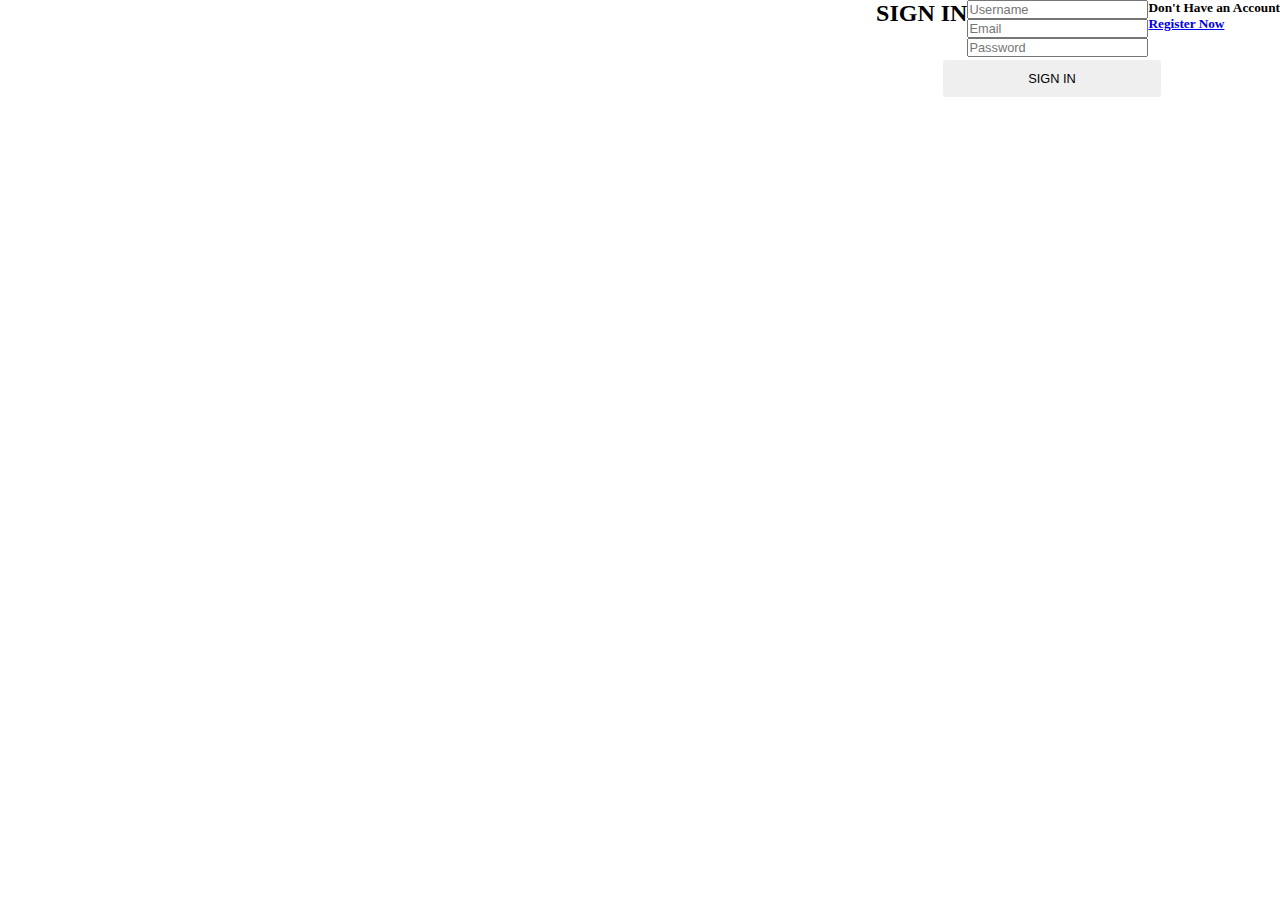
==== commit ba13f5e6: "Add files via upload" ====
--- a/index.html
+++ b/index.html
@@ -7,249 +7,45 @@
 	<link href="http://fonts.cdnfonts.com/css/broadway" rel="stylesheet">
 	<link rel="stylesheet" href="https://pro.fontawesome.com/releases/v5.10.0/css/all.css" integrity="sha384-AYmEC3Yw5cVb3ZcuHtOA93w35dYTsvhLPVnYs9eStHfGJvOvKxVfELGroGkvsg+p" crossorigin="anonymous"/>
 	<link href='https://unpkg.com/boxicons@2.1.1/css/boxicons.min.css' rel='stylesheet'>
-	<link rel="preconnect" href="https://fonts.gstatic.com" crossorigin>
-	<link href="https://fonts.googleapis.com/css2?family=Lato&display=swap" rel="stylesheet">
 	<title>Login</title>
 	<link rel="stylesheet" href="css/style.css">
 </head>
 <body>
-
-
-	<!-------------- header start ---------------- -->
-
-
-	<!-- <div class="header">
-		<div class="burger"><i class="fas fa-bars"></i></div>
-		<div class="logo">Fashion</div>
-		<nav>
-			<ul class="ul1" id="menu">
-				<li class="active-li"><a href="index.html" class="active-a">Home</a></li>
-				<li><a href="Product.html">Product <i class="fas fa-caret-circle-down"></i></a>
-					<ul class="ul2">
-
-						<li><a href="Get more.html">Men's</a></li>
-						<li><a href="get more2.html">Girl's</a></li>
-						<li><a href="#">Shoe's</a></li>
-
-					</ul>
-				</li>
-				<li><a href="#">About</a></li>
-				<li><a href="#">Help</a></li>
-			</ul>
-		</nav>
-		<div class="login"><a href="#" class="login-a">Login</a></div>
-		<div class="cart"><div class="zero">
-			<span class="span-9"> 0 </span></div><a href="#" class="cart-logo"><i class='bx bx-cart'></i></a></div>
-		</div>
-		
-	-->
-	<!-------------- header end ---------------- -->
-
-
-	<div class="conatiner">
-
-		<div class="card">
-			<div class="box" id="card">
-
-
-				<!-------------- Login start ---------------- -->
-
-				<div class="front-card">
-					<div class="logo-2"><img src="image/user-3.png" alt=""></div>
-					<h2>Login</h2>
-					<form onsubmit="return validation();" action="shop.html">
-						<input type="text" class="input-box" id="log-name" placeholder="Enter Your Name"  autocomplete="off" required>
-						<p>wcsw</p>
-
-						<input type="text" class="input-box" id="log-email" placeholder="Enter Your Email Id" autocomplete="off" required>
-						<p>wcsw</p>
-
-						<input type="password" class="input-box" id="log-password" placeholder="Enter Your Password" autocomplete="off" required>
-						<p>wcsw</p>
-
-						<button type="submit" class="submit-btn">Submit</button>
-						<input type="checkbox"><span>Remember Me</span>
-					</form>
-					<button type="button" class="btn" onclick="openregister()">Register</button>
-					<a href="#">Fosrgot Password</a>
-
-				</div>
-
-				<!-------------- register start ---------------- -->
-
-				<div class="back-card">
-					<div class="logo-3"><img src="image/user-3.png" alt=""></div>
-					<h2>Register</h2>
-					<form onsubmit="return valid();">
-						<input type="text" class="input-box" id="name" placeholder="Enter Your Name"  autocomplete="off" required>
-						<p>wcsw</p>
-						<br>
-						<input type="text" class="input-box" id="email" placeholder="Enter Your Email Id" autocomplete="off" required>
-						<p>wcsw</p>
-						<br>
-
-						<input type="password" class="input-box" id="password" placeholder="Enter Your Password" autocomplete="off" required>
-						<p>wcsw</p>
-						<br>
-
-						<input type="password" class="input-box" id="cpassword" placeholder="Re-enter Enter Password" autocomplete="off" required>
-						<p>wcsw</p>
-						<br>
-
-						<button type="submit" class="submit-btn">Submit</button>
-						<input type="checkbox"><span>Remember Me</span>
-					</form>
-					<button type="button" class="btn" onclick="openlogin()">Login</button>
-					<a href="#" class="forgot">Forgot Password</a>
-
-
-				</div>
-
-
+	<section class="login">	
+		<h2>SIGN IN</h2>
+		<form onsubmit="return validation();" action="shop.html">
+			<div class="icon user">
+				<i class="fas fa-user" id="user"></i>
+				<input type="text" name="fullname" id="log-name" onclick="iconcolor5()" placeholder="Username" id="name" autocomplete="off" >
 			</div>
 
-		</div>
+			<div class="icon">
+				<i class="fas fa-envelope" id="user-2"></i>
+				<input type="text" placeholder="Email" id="log-email" onclick="iconcolor6()" autocomplete="off" >
+			</div>
 
-	</div>
+			<div class="icon lock">
+				<i class="fas fa-lock" id="user-3"></i>
+				<input type="password" placeholder="Password" id="log-password" onclick="iconcolor7()"  autocomplete="off"></div>
 
-	<!-------------- Login end ---------------- -->
+				<button type="submit">SIGN IN</button>
+			</form>
+			<div class="signin-name">
+				<h5 class="alrady">Don't Have an Account</h5>
+				<a href="Register.html"><h5 class="signein">Register Now</h5></a><i class="fas fa-long-arrow-alt-right"></i>
+			</div>
+
+		</section>
+
+<script type="text/javascript" src="form.js">
 
 
 
 
-
-	<!----------*Script*-------- -->
-
-<script type="text/javascript">
-
-
-function valid(){
-	var f=document.querySelector('#name')
-	var username=document.querySelector('#name').value;
-	var Email=document.querySelector("#email").value;
-	var Pass=document.querySelector("#password").value;
-	var cPass=document.querySelector("#cpassword").value;
-
-	var usercheck=/^[A-Z][a-z]{4,30}$/;
-	var emailcheck=/^[a-zA-Z]{3,}[0-9]{2,}@[A-Za-z]{3,}[.]{1}[A-Za-z.]{2,6}$/;
-	var passcheck=/^[a-zA-z]{3,}[@#$%&*]{1}[0-9]{3,16}$/;
-	
-
-	if(usercheck.test(username)){
-		f.style.outlineColor="green";
-	}
-	else{
-		
-		f.style.outlineColor="red";
-
-		return false;
-	}
-
-
-	if(emailcheck.test(Email)){
-		email.style.outlineColor="green";
-
-	}
-	else{
-		email.style.outlineColor="red";
-
-		return false;	
-	}
-	if(passcheck.test(Pass)){
-		password.style.outlineColor="green";
-
-	}
-	else{
-		password.style.outlineColor="red";
-
-		return false;
-	}
-	if(cPass.match(Pass)){
-		cpassword.style.outlineColor="green";
-
-	}else{
-		cpassword.style.outlineColor="red";
-
-		return false;
-	}
-
-}
-
-
-
-
-//////  login
-
-
-
-function validation(){
-
-
-	var u=document.querySelector('#log-name')
-	var e=document.querySelector('#log-email')
-	var p=document.querySelector('#log-password')
-	
-	var logusername=document.querySelector('#log-name').value;
-	var logEmail=document.querySelector("#log-email").value;
-	var logPass=document.querySelector("#log-password").value;
-
-
-	var userchek=/^[A-Z][a-z]{4,30}$/;
-	var emailchek=/^[a-zA-Z]{3,}[0-9]{2,}@[A-Za-z]{3,}[.]{1}[A-Za-z.]{2,6}$/;
-	var passchek=/^[a-zA-z]{3,}[@#$%&*]{1}[0-9]{3,16}$/;
-	
-
-	if(userchek.test(logusername)){
-		u.style.outlineColor="green";
-	}
-	else{
-		u.style.outlineColor="red";
-
-		return false;
-	}
-
-
-	if(emailchek.test(logEmail)){
-		e.style.outlineColor="green";
-	}
-	else{
-		e.style.outlineColor="red";
-
-		return false;	
-	}
-
-	if(passchek.test(logPass)){
-		p.style.outlineColor="green";
-
-	}else{
-
-		p.style.outlineColor="red";
-
-		return false;
-	}
-
-
-}
-
-
-//////////   rotate
-
-
-
-			const card = document.getElementById("card")
-
-			function openlogin(){
-				card.style.transform = "rotateY(0deg)";
-			}
-	function openregister(){
-				card.style.transform = "rotateY(-180deg)";
-			}
-
-		
-
 </script>
 
 
+	</body>
+	</html>
 
-</body>
-</html>+
--- a/css/style.css
+++ b/css/style.css
@@ -230,7 +230,7 @@
 	width:120%;
 	/* outline: none; */
 	border-radius:4px;
-    outline:3px solid red;
+    outline:3px solid rgba(0,0,0,0.1);
 	height:2.7rem;
 	padding: 0 10px;
 	margin-bottom:2rem;
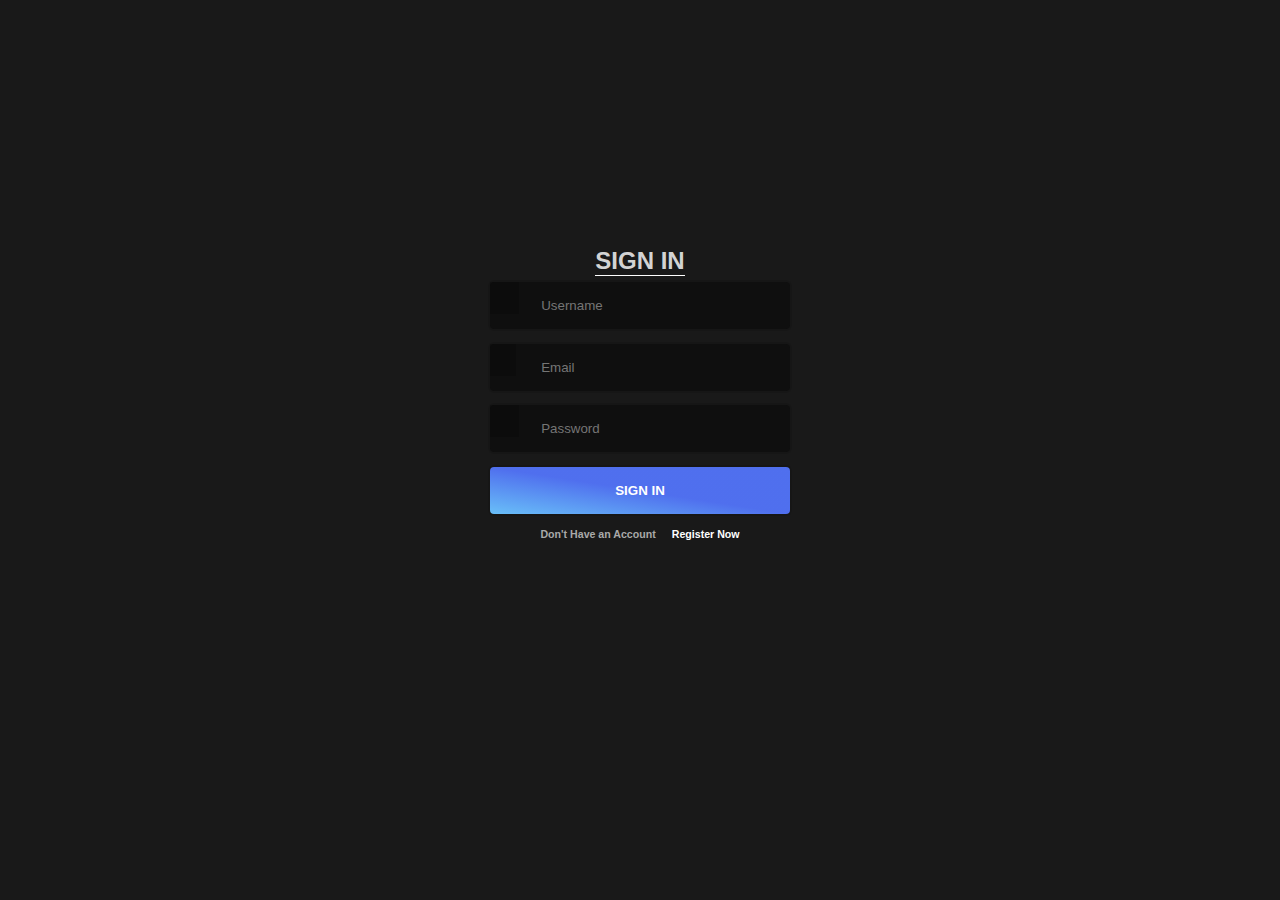
==== commit cc8bbe4c: "Add files via upload" ====
--- a/index.html
+++ b/index.html
@@ -31,8 +31,12 @@
 				<button type="submit">SIGN IN</button>
 			</form>
 			<div class="signin-name">
-				<h5 class="alrady">Don't Have an Account</h5>
-				<a href="Register.html"><h5 class="signein">Register Now</h5></a><i class="fas fa-long-arrow-alt-right"></i>
+				<div class="alrady">
+				<h5>Don't Have an Account</h5>
+				</div>
+				<div class="signein">
+				<a href="Register.html"><h5>Register Now</h5> <i class="fas fa-long-arrow-alt-right"></i></a>
+				</div>
 			</div>
 
 		</section>
--- a/css/style.css
+++ b/css/style.css
@@ -1,446 +1,131 @@
+*{
+	margin: 0;
+	padding:0;
+	box-sizing:border-box;
+}
 
-@import url('http://fonts.cdnfonts.com/css/broadway');
+body{
+	background-color:rgba(0,0,0,0.9);
+	/* background-color:maroon; */
+}
 
-*{
+.login{
+	display:flex;
+	flex-direction:column;
+	margin:6rem auto;
+	width:30%;
+	height:67vh;
+	text-align:center;
+	justify-content:center;
+	align-items:center;
+	/* background-color:maroon; */
+	position:relative;
+}
+form{
+	padding:.4rem;
+	display:flex;
+	flex-direction:column;
+	grid-row-gap:.9rem;
+}
+::placeholder{
+	/* text-align:center; */
+}
+form input,button{
+	padding:1rem;
+	width:300px;
+	border:none; 
+	border-radius:4px;
+    outline:2px solid rgba(0,0,0,0.1);
+	font-family:sans-serif;
+}
 
-	margin:0;
-	padding:0;
-	box-sizing: border-box;
+button{
+	cursor:pointer;
+	color:white;
+	font-weight:bolder;
+	/* background-image: linear-gradient(to right top, #69bff8, #52cffe, #41dfff, #46ee, #5ffbf1); */
+    background-image: linear-gradient(to right top, #69bff8, #46ee,#46ee);
+}
+
+form input{
+    background-color:rgba(0,0,0,0.4);
+}
+
+[type=text]{
+   padding-left:3.2rem;
+   color:white;
+}
+
+[type=password]{
+   padding-left:3.2rem;
+   color:white;
+}
+
+.icon i{
+	position:absolute;
+    font-size:1rem;
+    padding:1rem .8rem;
+    color:darkgray;
+    background-color:rgba(0,0,0,0.2);
+}
+
+.user i,.lock i{
+    padding:1rem .9rem;
+}
+.icon{
+	position:relative;
 }
 
 
-:root{
-	--mainbg-color:#ff6666;
-	--i-color:#ff6666;
-	--btn2-color:#ff6666;
-	--btn1-color:#993366;
-	--purple:#993366;
-	--ulfont:'Montserrat', sans-serif;
-	--logofont:'Broadway', sans-serif;
-	--btnfont:arial;
+h2{
+	font-family:sans-serif;
+	font-size:1.5rem;
+	font-weight: bolder;
+	color:lightgray;
+	border-bottom:1px solid white;
+}
+.signin-name{
+	font-family:sans-serif;
+	display:flex;
+	padding:.5rem;
+	grid-column-gap:1rem;
+}
+
+.alrady{
+	color:darkgray;
+	font-size:.8rem;
+}
+.signein{
+	color:white;
+	font-weight: bolder;
+	font-size:.8rem;
+}
+.signein a{
+	color:white;
+	text-decoration:none;
+}
+.signein i{
+font-size:1rem;
+color:#69bff8;
 }
 
 
-i{
-	color:var(--i-color);
-}
+@media screen and (max-width:874px) and (min-width:382px){
 
-
-
-
-/* ************ header start  ************** */
-
-
-
-
-.burger{
-	display:none;
-}
-
-.span-9{
-	background-color:var(--mainbg-color);
-	border-radius:50%;
-	color:var(--purple);
-	padding:.2rem .4rem;
-	font-size: .9rem;
-}
-
-
-.header{
-	position:relative;
-	z-index:1000000;
-	width:100%;
-	height:80px;
-	margin:0% auto;
-	display:flex;
-	box-shadow:2px 2px 4px 2px rgba(0,0,0,0.3);
-	/* flex-wrap:wrap; */
-	justify-content:space-between;
-	align-items:center;
-	padding:0% 1.7rem;
-}
-
-.logo{
-	font-weight:bolder;
-	font-size:2rem;
-  font-family:var(--logofont);
-  flex-basis:200px;
-}
-
-
-.ul1,.login{
-	display:flex;
-	flex-wrap:wrap;
-}
-.ul1{
-	
-	grid-column-gap:5rem;
-	position:relative;
-}
-.ul2{
-position:absolute;
-}
-.ul1 li{
-   list-style:none;
-}
-.ul2 li{
-	text-align:center;
-   display:none;
-}
-.ul1 li:hover .ul2 li{
-    display:block;
-}
-
-.ul2 li a:hover{
-	color:var(--purple);
-}
-.ul2 li{
-	padding:.1rem 0 .3rem 0;
-}
-
-.ul2 li{
-	padding:0 0 .1rem 0;
-	background-color:white;
-	width:100px;
-}
-
-.ul1>li:hover{
-	border-radius:3px;
-  outline:2px solid  var(--purple);
-}
-
-.active-li{
-	border-radius:3px;
-	outline:2px solid var(--purple); 
-}
-.ul1>li{
-	transition:0.1s;
-	padding:0rem .4rem;
-}
-.ul2{
-	padding:.1rem 0 .1rem 0;
-}
-.ul1 li a{
-	font-size:1.2rem;
-	text-decoration:none;
-	color:black;
-	 font-family:var(--ulfont); 
-	/* font-family:'Montserrat', sans-serif; */
-
-}
-.login-a{
-	font-family:Geometr415 Blk BT;
-	font-size:1.4rem;
-	text-decoration:none;
-	color:var(--mainbg-color);
-	font-weight:bolder;
-}
-.login{
-	float:right;
-}
-.login a:hover{
- color:var(--purple);
-}
-
-.cart{
-	font-size:1.8rem;
-	float:right;
-}
-.cart-logo{
-	color:var(--purple);
-}
-
-/* ************ header end ************** */
-
-
-
-/* ************ login start ************** */
-
-
-.conatiner{
-	justify-content:center;
-	align-items:center;
-	display:flex;
-	width:100%;
-	height:100vh;
-	font-family:sans-serif;
-	background-color:rgba(0,0,0,0.9);
-}
-.card{
-	margin-top:1rem;
-	width:345px;
-	height:560px;
-	box-shadow:2px 2px 4px 3px rgba(0,0,0,0.3);
-}
-
-.box{
-	position:relative;
-	width:100%;
-	height:100%;
-	transform-style:preserve-3d;
-    transition:transform 1s;
-     /* transform:perspective(700px);  */
-	
-}
-
-/*  .box:hover{
-	transform:rotateY(180deg);
-}  */
-
-.front-card, .back-card{
-	position:absolute;
-	width:100%;
-	height:100%;
-	padding:55px;
-	backface-visibility:hidden;
-	background-color:brown;
-	/* var(--purple) 
-    var(--mainbg-color)
-	*/
-}
-.back-card{
-	transform:rotateY(180deg);
-}
-
-.card h2{
-	font-size: 1.5rem;
-	text-align:center;
-	margin-bottom:1.4rem;
-}
-
-.input-box{
-	border-radius:3px;
-	border:none;
-	text-align:center;
+.signin-name{
 	width:120%;
-	/* outline: none; */
-	border-radius:4px;
-    outline:2px solid rgba(0,0,0,0.1);
-	height:2.7rem;
-	padding: 0 10px;
-	margin-bottom:2rem;
-	margin-top:-1rem;
-	margin-left:-1.5rem;
-}
-
-.front-card .input-box{
-	border-radius:3px;
-	border:none;
-	text-align:center;
-	width:120%;
-	/* outline: none; */
-	border-radius:4px;
-    outline:3px solid rgba(0,0,0,0.1);
-	height:2.7rem;
-	padding: 0 10px;
-	margin-bottom:2rem;
-	margin-top:.6rem;
-	margin-left:-1.5rem;
+	grid-row-gap:.3rem;
+	flex-direction:column;
+	}
 
 }
 
 
-::placeholder{
-    font-size:.8rem;
-}
-.submit-btn{
-	margin-top:-1rem;
-}
+@media screen and (max-width:381px) and (min-width:340px){
 
-button{
-	border-radius:3px;
-	width: 120%;
-	margin:.2rem 0 10px;
-	height:2.3rem;
-	font-size:.8rem;
-	border:none;
-	margin-left:-1.5rem;
-
-}
-
-.front-card button{
-	border-radius:3px;
-	width:120%;
-	margin:.9rem 0 10px;
-	height:2.3rem;
-	font-size:.8rem;
-	border:none;
-	margin-left:-1.5rem;
-
-}
-
-
-span{
-	font-size:.8rem;
-	margin-left:.7rem;
-}
-
-.card a{
-	text-decoration:none;
-	color:white;
-	text-align:center;
-	display: block;
-	font-size:.9rem;
-	margin-top: 1.3rem;
-}
-
-p{
-	opacity:0;
-	visibility:hidden;
-	margin-top:-1.4rem;
-}
-
-.front-card p{
-	margin-top:-1.8rem;
-}
-
-.logo-2 img{
-	width:110px;
-	height:110px;
-	border:4px solid white;
-	border-radius:50%;
-	/* position:absolute; */
-}
-.logo-2{
-	margin-top:-7rem;
-	margin-left:3.5rem;
-}
-.logo-2 img:hover{
-	animation:shake 0.1s;
-	animation-iteration-count:infinite;
-}
-
-.logo-3 img{
-	width:110px;
-	height:110px;
-	border:4px solid white;
-	border-radius:50%;
-}
-
-.logo-3{
-	margin-top:-7rem;
-	margin-left:4.3rem;
-}
-.logo-3 img:hover{
-	animation:shake 0.1s;
-	animation-iteration-count:infinite;
-}
-
-
-/* @keyframes shake{
-	0%{
-		transform: translate(8px,8px);
+	.signin-name{
+	  width:220%;
+		
 	}
-	100%{
-		transform:translate(-8px,8px);
-	}
-} */
-
-/* ************ login end ************** */
-
-
-
-/* ************ media query ************** */
-
-
-
-@media screen and (max-width:763px) and (min-width:430px){
-
-
-.card{
-	margin-top:1rem;
-	width:300px;
-	height:550px;
-	box-shadow:2px 2px 4px 3px rgba(0,0,0,0.3);
-	perspective:1000px;
-}
-
-
-.back-card button ,.front-card button{
-	position:relative;
-	width:130%;
-
-}
-
-
-.logo-2 img{
-	width:100px;
-	height:100px;
-	border:4px solid white;
-	border-radius:50%;
-}
-
-.logo-3 img{
-	width:100px;
-	height:100px;
-	border:4px solid white;
-	border-radius:50%;
-}
-
-.logo-2{
-	margin-top:-7rem;
-	margin-left:3rem;
-}
-
-.logo-3{
-	margin-top:-7rem;
-	margin-left:2.7rem;
-}
-
-.front-card .input-box,.back-card .input-box{
-	width:130%;
-	height:2.5rem;
-	margin-left:-1.5rem;
-}
-
-}
-
-
-
-@media screen and (max-width:429px) and (min-width:320px){
-
-.card{
-	margin-top:3.3rem;
-	width:260px;
-	height:550px;
-	box-shadow:2px 2px 4px 3px rgba(0,0,0,0.3);
-	perspective:1000px;
-}
-
-.front-card .input-box,.back-card .input-box{
-	width:140%;
-	height:2.5rem;
-	margin-left:-1.9rem;
-}
-
-.back-card button ,.front-card button{
-	position:relative;
-	left:-.3rem;
-	width:140%;
-}
-
-.logo-2 img{
-	width:100px;
-	height:100px;
-	border:4px solid white;
-	border-radius:50%;
-}
-
-.logo-3 img{
-	width:100px;
-	height:100px;
-	border:4px solid white;
-	border-radius:50%;
-}
-
-.logo-2{
-	margin-top:-7rem;
-	margin-left:1.8rem;
-}
-
-.logo-3{
-	margin-top:-7rem;
-	margin-left:1.3rem;
-}
 
 }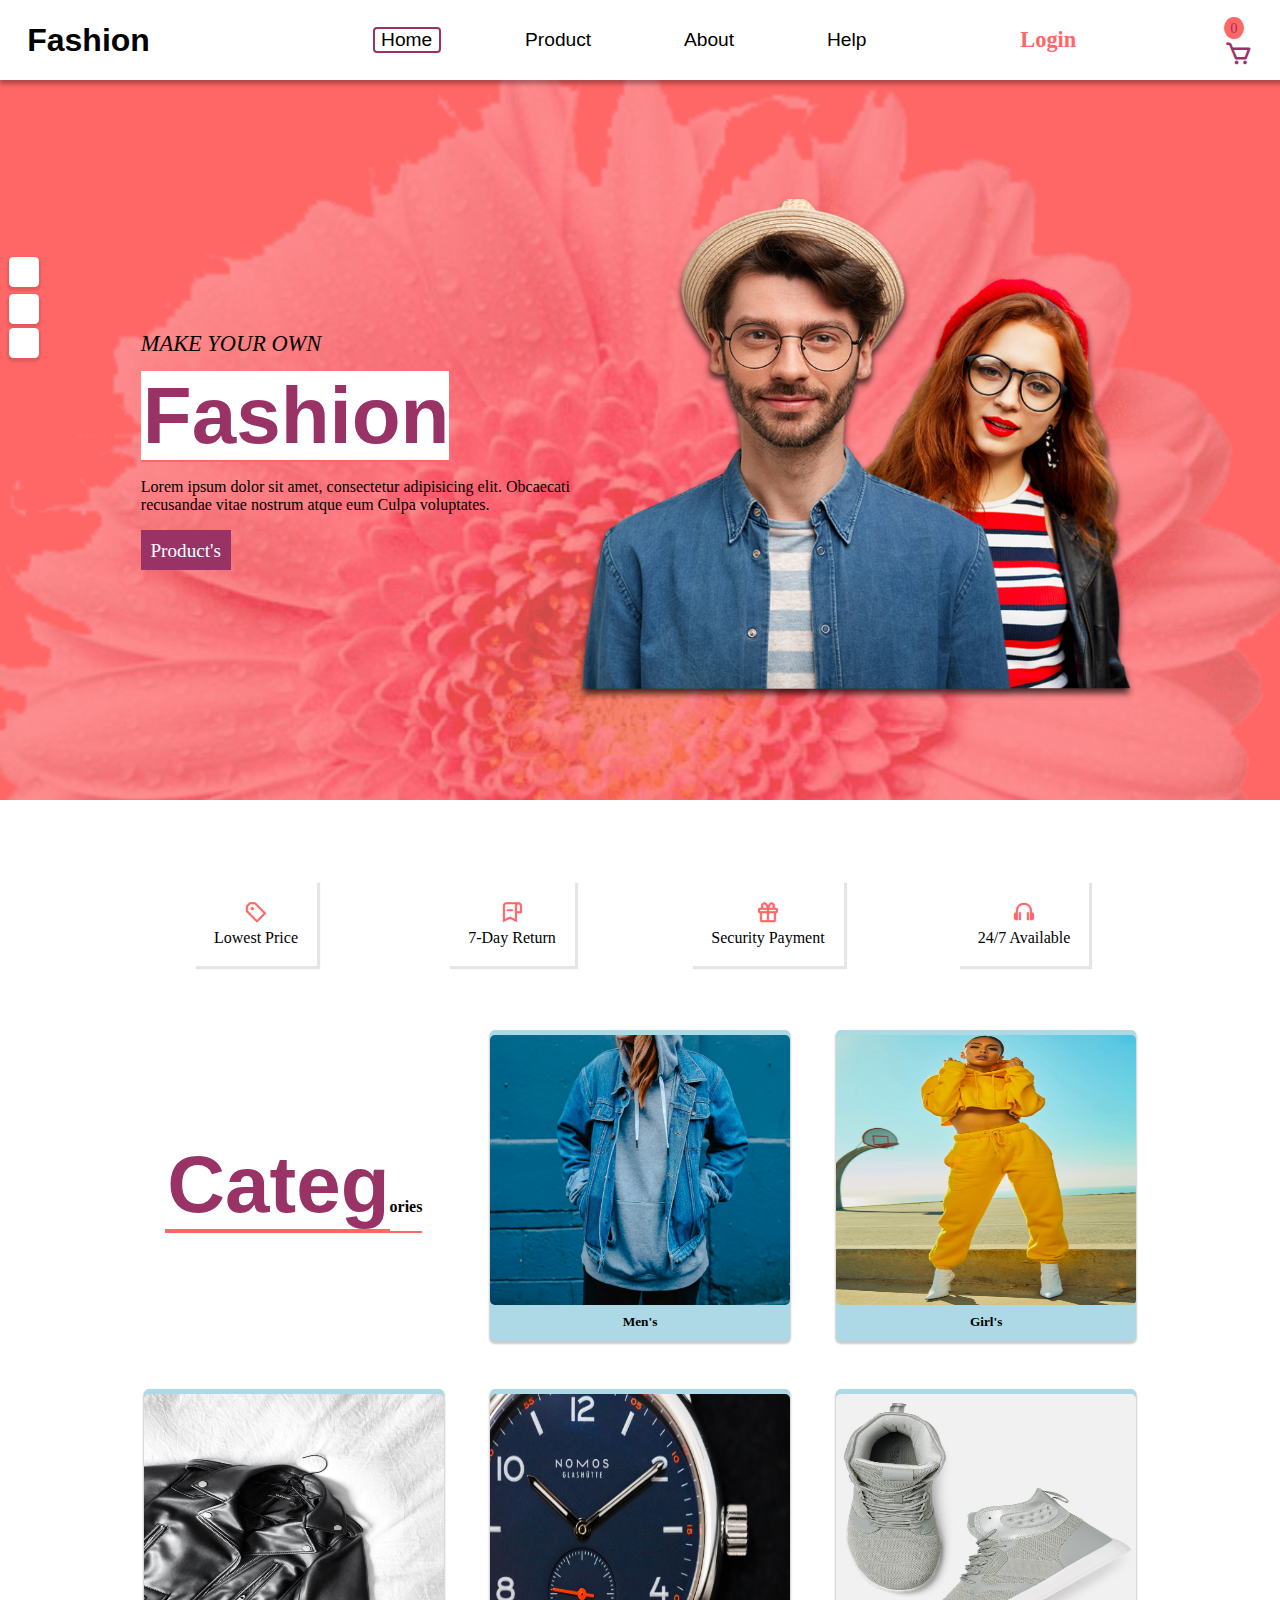
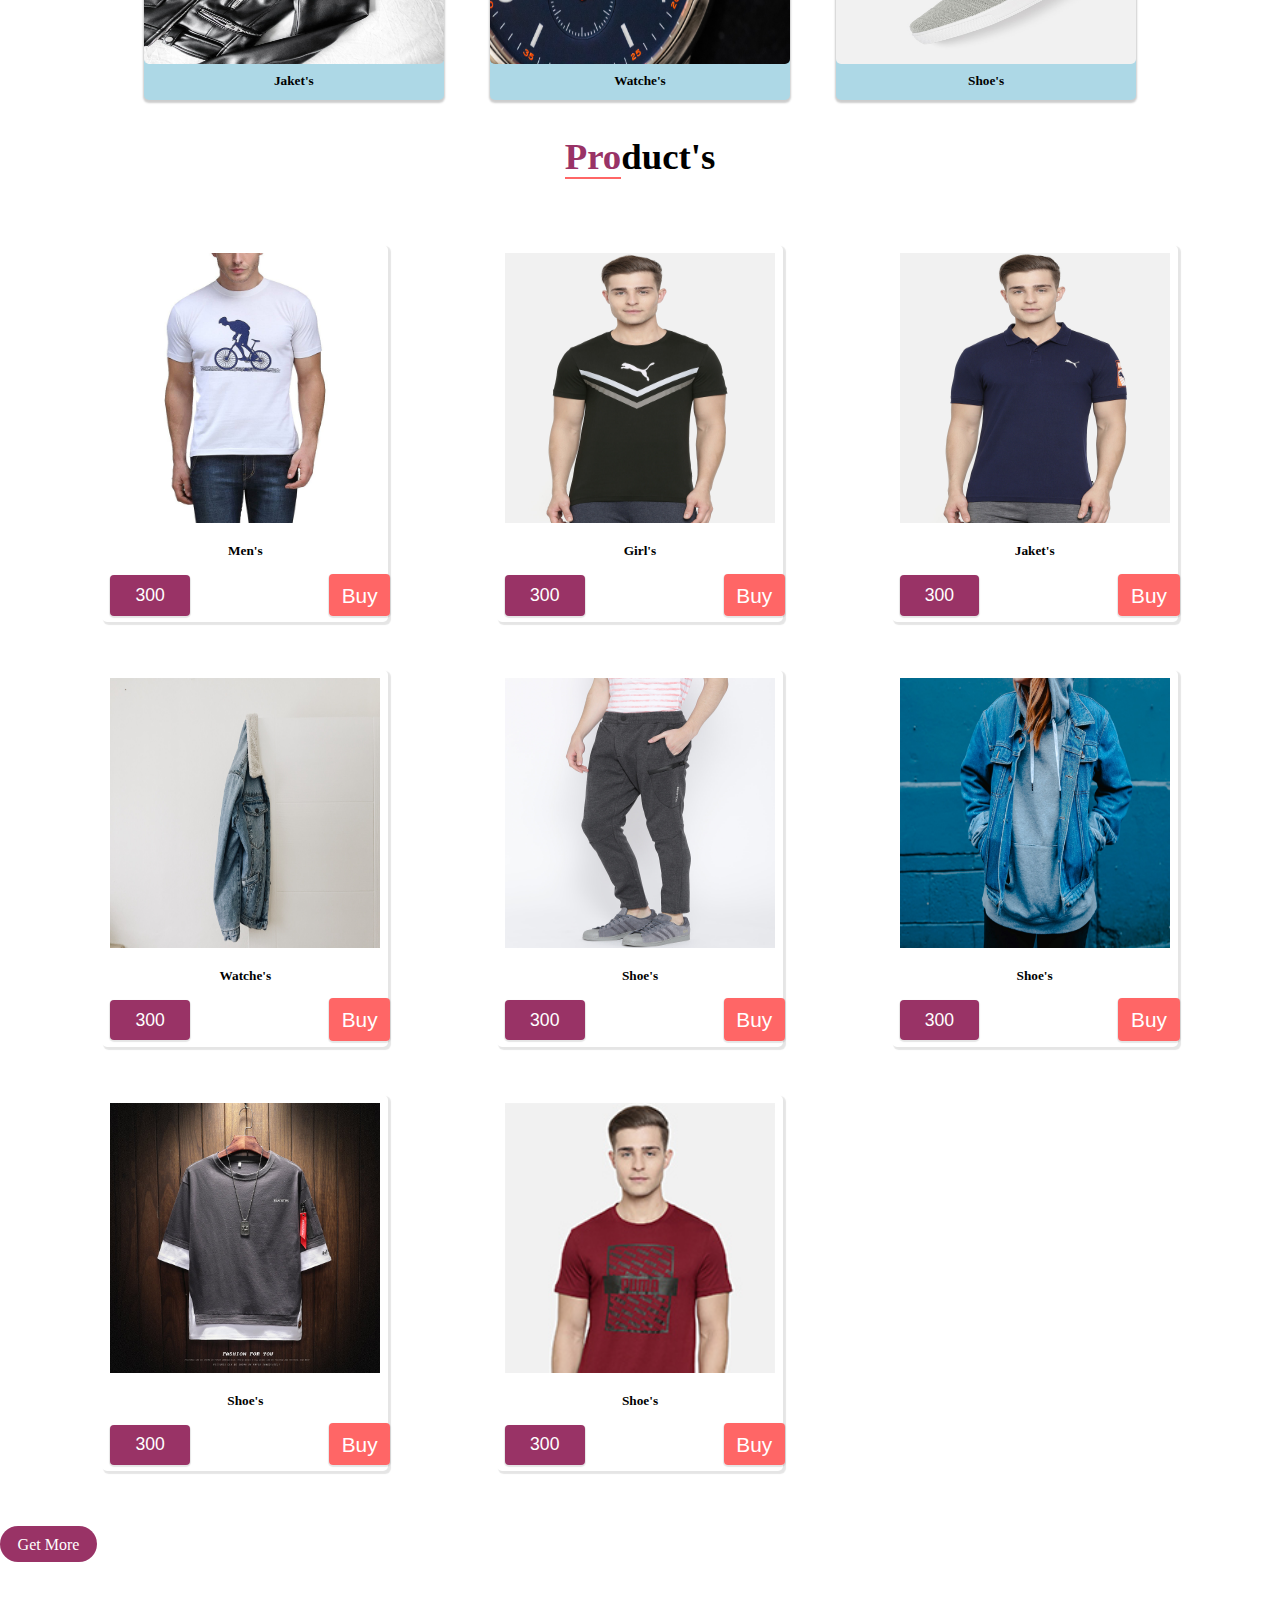
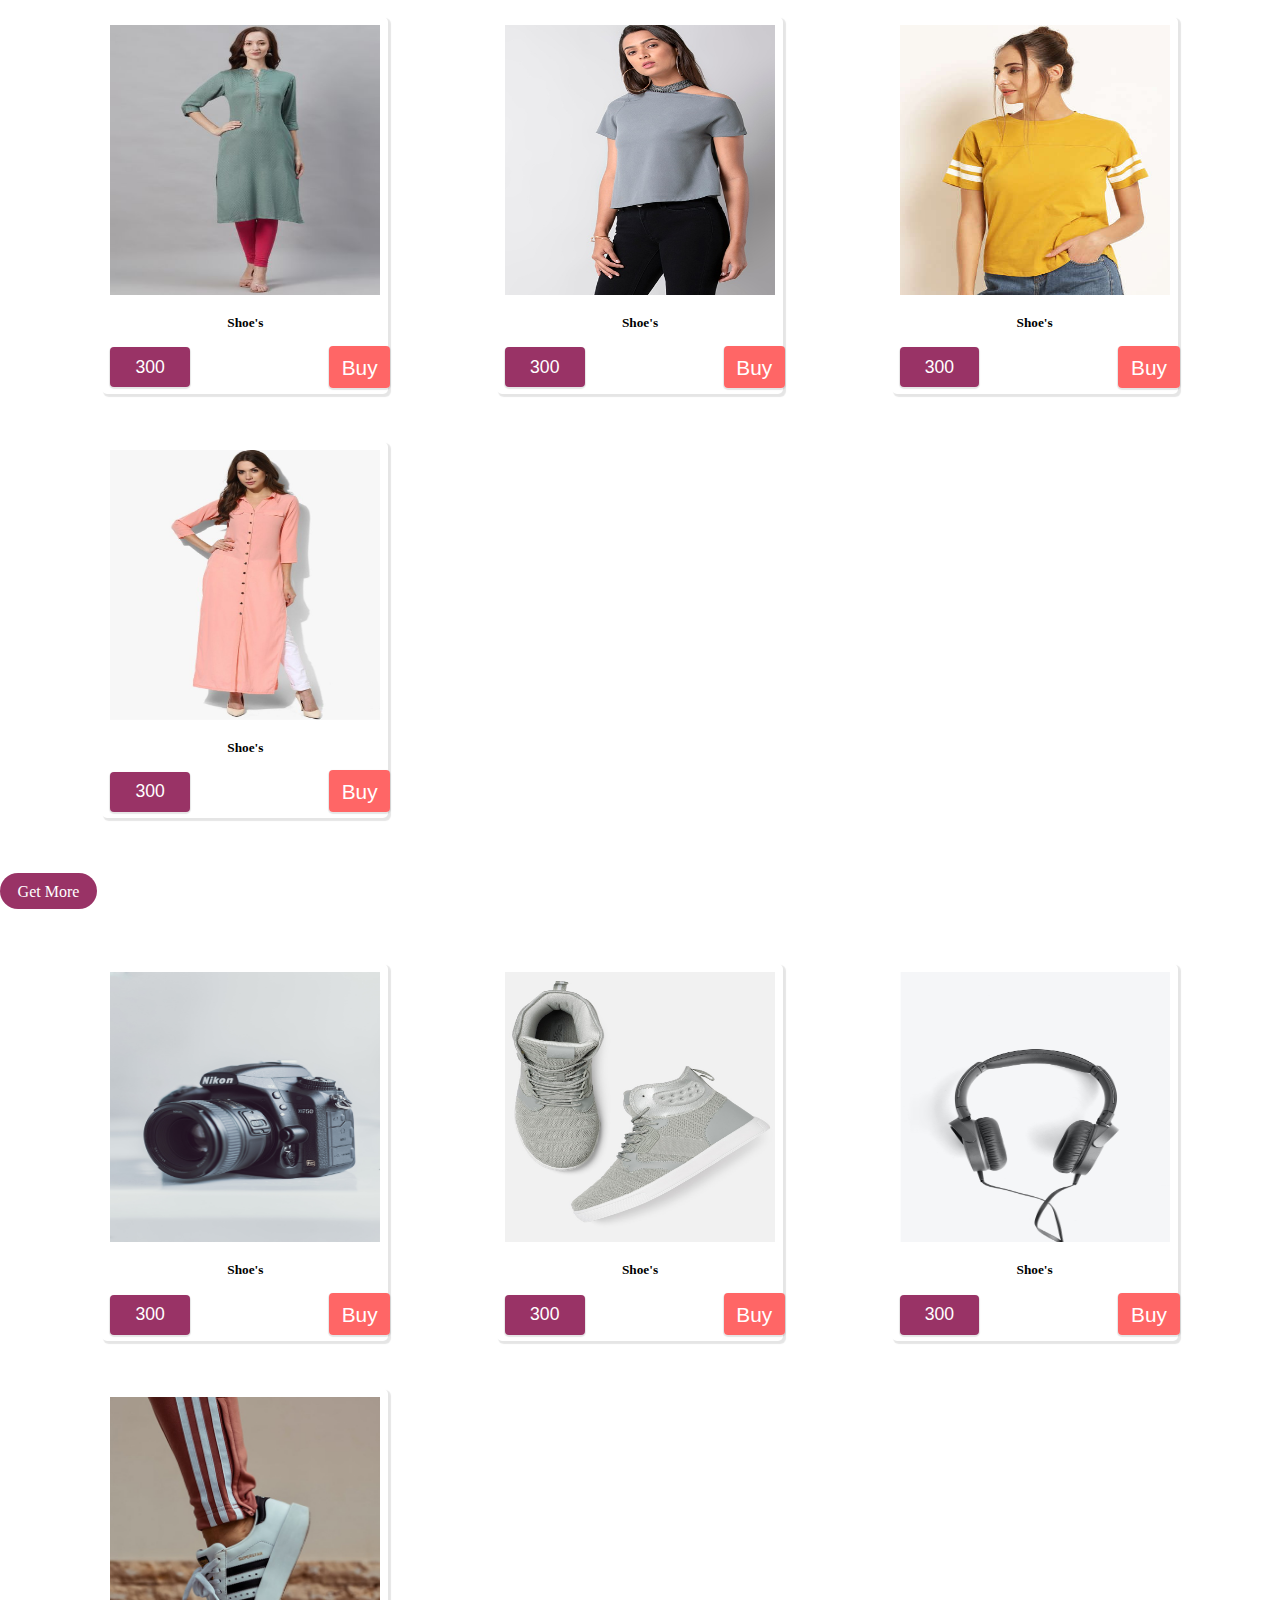
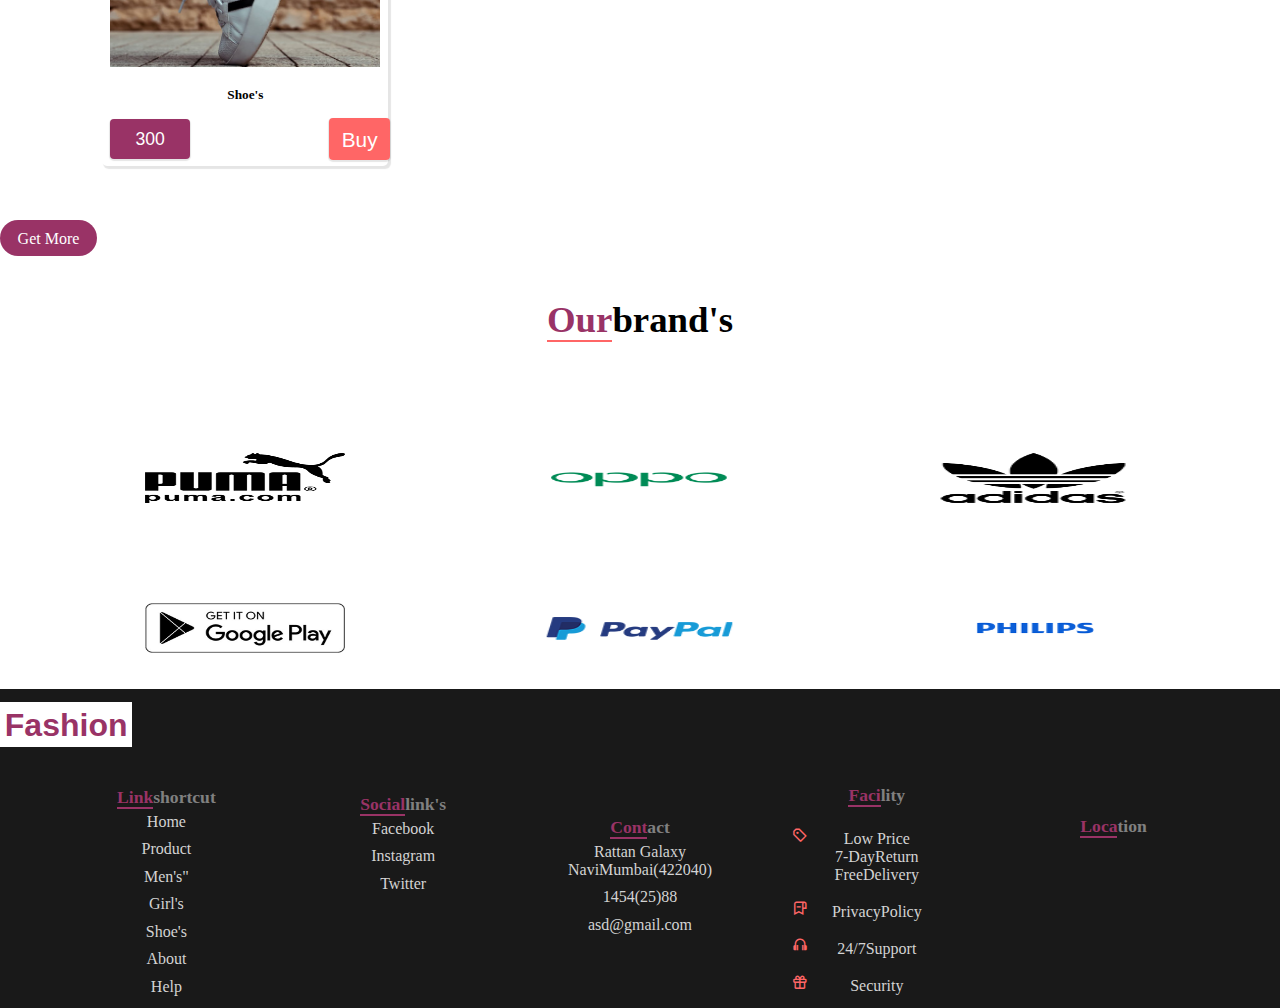
==== commit 8382d66e: "Add files via upload" ====
--- a/index.html
+++ b/index.html
@@ -1,3 +1,12 @@
+<!-- 
+<i class='bx bx-gift' ></i>
+<i class='bx bx-purchase-tag-alt' ></i>
+<i class='bx bx-bookmark-alt-minus' ></i>
+<i class='bx bx-headphone'></i>
+
+<i class="fas fa-rupee-sign"></i>
+
+-->
 <!DOCTYPE html>
 <html>
 <head>
@@ -7,41 +16,570 @@
 	<link href="http://fonts.cdnfonts.com/css/broadway" rel="stylesheet">
 	<link rel="stylesheet" href="https://pro.fontawesome.com/releases/v5.10.0/css/all.css" integrity="sha384-AYmEC3Yw5cVb3ZcuHtOA93w35dYTsvhLPVnYs9eStHfGJvOvKxVfELGroGkvsg+p" crossorigin="anonymous"/>
 	<link href='https://unpkg.com/boxicons@2.1.1/css/boxicons.min.css' rel='stylesheet'>
-	<title>Login</title>
-	<link rel="stylesheet" href="css/style.css">
+  <link rel="preconnect" href="https://fonts.gstatic.com" crossorigin>
+  <link href="https://fonts.googleapis.com/css2?family=Lato&display=swap" rel="stylesheet">
+  <title>Fashion Web</title>
+  <link rel="stylesheet" href="css/style.css">
 </head>
 <body>
-	<section class="login">	
-		<h2>SIGN IN</h2>
-		<form onsubmit="return validation();" action="shop.html">
-			<div class="icon user">
-				<i class="fas fa-user" id="user"></i>
-				<input type="text" name="fullname" id="log-name" onclick="iconcolor5()" placeholder="Username" id="name" autocomplete="off" >
-			</div>
-
-			<div class="icon">
-				<i class="fas fa-envelope" id="user-2"></i>
-				<input type="text" placeholder="Email" id="log-email" onclick="iconcolor6()" autocomplete="off" >
-			</div>
-
-			<div class="icon lock">
-				<i class="fas fa-lock" id="user-3"></i>
-				<input type="password" placeholder="Password" id="log-password" onclick="iconcolor7()"  autocomplete="off"></div>
-
-				<button type="submit">SIGN IN</button>
-			</form>
-			<div class="signin-name">
-				<div class="alrady">
-				<h5>Don't Have an Account</h5>
-				</div>
-				<div class="signein">
-				<a href="Register.html"><h5>Register Now</h5> <i class="fas fa-long-arrow-alt-right"></i></a>
-				</div>
-			</div>
-
-		</section>
-
-<script type="text/javascript" src="form.js">
+
+
+  <!-------------- header start  ---------------- -->
+
+  <!-- <i class="fas fa-bars"></i> -->
+  <div class="header">
+    <div class="burger" id="menu-btn">
+
+    </div>
+    <div class="logo">Fashion</div>
+    <nav id="navbar">
+     <ul class="ul1">
+      <li class="active-li"><a href="#" class="active-a">Home</a></li>
+      <li id="product"><a href="#">Product  <i class="fas fa-caret-circle-down" id="iconrotate"></i></a>
+       <ul class="ul2" id="ul2">
+
+        <li><a href="Get more.html">Men's</a></li>
+        <li><a href="get more2.html">Girl's</a></li>
+        <li><a href="#">Shoe's</a></li>
+
+      </ul>
+    </li>
+    <li><a href="#">About</a></li>
+    <li><a href="#">Help</a></li>
+  </ul>
+</nav>
+
+<div class="login"><a href="login.html" class="login-a">Login</a></div>
+<div class="cart">
+ <div class="zero">
+  <span class="span-9"> 0 </span></div>
+
+  <a href="#" class="cart-logo"><i class='bx bx-cart'></i></a>
+</div>
+</div>
+
+</div>
+
+<!------------- header end  ---------------- -->
+
+
+<!-------------- main start  ---------------- -->
+
+
+<main>
+  <div class="bgimg-1">
+
+  </div>
+  
+  <section class="colum">
+   
+    <div class="introduction">
+     <div class="intro-txt">
+      <p class="para1">MAKE YOUR OWN</p>
+      <span class="span-1">Fashion</span>
+      <p class="para2">Lorem ipsum dolor sit amet, consectetur adipisicing elit. Obcaecati recusandae vitae nostrum atque eum Culpa voluptates.</p>
+    </div>
+    
+    <div class="btn-1">
+     <a href="Product.html" class="btn-a-1">Product's <i class="fas fa-arrow-to-right"></i></a>
+   </div>
+ </div>
+ <div class="main-img">
+   <img src="image/main-logo.png">
+
+ </div>
+</section>
+
+</main>
+
+<br>
+
+<!-------------- main end  ---------------- -->
+
+
+
+<!-------------- conatiner 1 start  ---------------- -->
+
+
+<div class="container1">
+ 
+ <div class="bg1">
+  <div class="icon">
+    <i class='bx bx-purchase-tag-alt'></i>
+  </div>
+  <p>Lowest Price</p>
+</div>
+
+<div class="bg1">
+ <div class="icon">
+  <i class='bx bx-bookmark-alt-minus'>
+  </i>
+</div>
+<p>7-Day Return</p>
+</div>
+
+<div class="bg1">
+ <div class="icon">
+   <i class='bx bx-gift' ></i>
+ </div>
+ <p>Security Payment</p>
+</div>
+
+<div class="bg1">
+ <div class="icon">
+   <i class='bx bx-headphone'></i>
+ </div>
+ <p>24/7 Available</p>
+</div>
+
+</div>
+
+<!-------------- conatiner 1 end  ---------------- -->
+
+
+<!-------------- conatiner 2 start  ---------------- -->
+
+
+<div class="colums">
+  <div class="container2">
+    <h1><span class="span-1">Categ</span>ories</h1>
+    <div class="bg2"><a href="Get more.html"><img src="image/mens's1.jpg"></a><h5>Men's</h5></div>
+    <div class="bg2"><a href="get more2.html"><img src="image/girl's1.jpg"></a><h5>Girl's</h5></div>
+    <div class="bg2"><a href="#"><img src="image/jaket's1.jpg"></a><h5>Jaket's</h5></div>
+    <div class="bg2"><a href="#"><img src="image/watch4.jpg"></a><h5>Watche's</h5></div>
+    <div class="bg2"><a href="#"><img src="image/shoe.jpg"></a><h5>Shoe's</h5></div>
+    
+  </div>
+</div>
+
+<div class="social-icon">
+	<div class="icon- icon-1"><a href="https://www.facebook.com/"><i class="fab fa-facebook-f"></i></a></div>
+	<div class="icon- icon-2"><a href="https://www.instagram.com/"><i class="fab fa-instagram"></i></a></div>
+	<div class="icon- icon-3"><a href="https://twitter.com/"><i class="fab fa-twitter"></i></a></div>
+</div>
+
+<div class="product"><h2><span class="span-2">Pro</span>duct's</h2></div>
+
+
+<!-------------- conatiner 2 end  ---------------- --> 
+
+
+
+<!-------------- conatiner 4 start  ---------------- -->
+
+
+<div class="container4">
+ <div class="bg4"><a href="cart.html"><img src="image/brand2.jpg"></a><h5>Men's</h5>
+   <div class="txt">
+    <span class="span-3 lowerpb"><i class="fas fa-rupee-sign"></i> 300</span>
+    <a href="cart.html" class="btn-a lowerpb">Buy</a>
+    <div class="stars">
+      <i class="fas fa-star"></i>
+      <i class="fas fa-star"></i>
+      <i class="fas fa-star-half-alt"></i>
+    </div>
+  </div>
+
+</div>
+<div class="bg4"><a href="#"><img src="image/product-6.jpg"></a><h5>Girl's</h5>
+  <div class="txt">
+   <span class="span-3 lowerpb"><i class="fas fa-rupee-sign"></i> 300</span>
+   <a href="#" class="btn-a lowerpb">Buy</a>
+
+   <div class="stars">
+     <i class="fas fa-star"></i>
+     <i class="fas fa-star"></i>
+     <i class="fas fa-star-half-alt"></i>
+   </div>
+ </div>
+
+</div>
+<div class="bg4"><a href="#"><img src="image/product-4.jpg"></a><h5>Jaket's</h5>
+  <div class="txt"> 
+    <span class="span-3 lowerpb"><i class="fas fa-rupee-sign"></i> 300</span>
+    <a href="#" class="btn-a lowerpb">Buy</a>
+    <div class="stars">
+     <i class="fas fa-star"></i>
+     <i class="fas fa-star"></i>
+     <i class="fas fa-star-half-alt"></i>
+   </div>
+ </div>
+
+</div>
+<div class="bg4"><a href="#"><img src="image/jaket2.jpg"></a><h5>Watche's</h5>
+ <div class="txt">
+   <span class="span-3 lowerpb"><i class="fas fa-rupee-sign"></i> 300</span>
+   <a href="#" class="btn-a lowerpb">Buy</a>
+
+   <div class="stars">
+     <i class="fas fa-star"></i>
+     <i class="fas fa-star"></i>
+     <i class="fas fa-star-half-alt"></i>
+   </div>
+ </div>
+ 
+</div>
+<div class="bg4"><a href="#"><img src="image/product-3.jpg"></a><h5>Shoe's</h5>
+ <div class="txt">
+   <span class="span-3 lowerpb"><i class="fas fa-rupee-sign"></i> 300</span>
+   <a href="#" class="btn-a lowerpb">Buy</a>
+
+   <div class="stars">
+     <i class="fas fa-star"></i>
+     <i class="fas fa-star"></i>
+     <i class="fas fa-star-half-alt"></i>
+   </div>
+ </div>
+
+</div>
+<div class="bg4"><a href="#"><img src="image/mens's1.jpg"></a><h5>Shoe's</h5>
+ <div class="txt">
+   <span class="span-3 lowerpb"><i class="fas fa-rupee-sign"></i> 300</span>
+   <a href="#" class="btn-a lowerpb">Buy</a>
+
+   <div class="stars">
+     <i class="fas fa-star"></i>
+     <i class="fas fa-star"></i>
+     <i class="fas fa-star-half-alt"></i>
+   </div>
+ </div>
+
+
+</div>
+<div class="bg4"><a href="#"><img src="image/tshirt1.jpg"></a><h5>Shoe's</h5>
+ <div class="txt">
+   <span class="span-3 lowerpb"><i class="fas fa-rupee-sign"></i> 300</span>
+   <a href="#" class="btn-a lowerpb">Buy</a>
+
+   <div class="stars">
+     <i class="fas fa-star"></i>
+     <i class="fas fa-star"></i>
+     <i class="fas fa-star-half-alt"></i>
+   </div>
+ </div>
+
+</div>
+
+<div class="bg4"><a href="#"><img src="image/boy.jpg"></a><h5>Shoe's</h5>
+ <div class="txt">
+  <span class="span-3 lowerpb"><i class="fas fa-rupee-sign"></i> 300</span>
+  <a href="#" class="btn-a lowerpb">Buy</a>
+  <div class="stars">
+   <i class="fas fa-star"></i>
+   <i class="fas fa-star"></i>
+   <i class="fas fa-star-half-alt"></i>
+ </div>
+</div>
+
+</div>
+
+</div>
+
+<div class="btt- product-"><a href="Get more.html" class="bttn-a">Get More <i class="fas fa-arrow-to-right"></i></a></div>
+
+
+<div class="container4">
+
+  <div class="bg4"><a href="#"><img src="image/girl kurti6.jpg"></a><h5>Shoe's</h5>
+   <div class="txt">
+     <span class="span-3 lowerpb"><i class="fas fa-rupee-sign"></i> 300</span>
+     <a href="#" class="btn-a lowerpb">Buy</a>
+
+     <div class="stars">
+       <i class="fas fa-star"></i>
+       <i class="fas fa-star"></i>
+       <i class="fas fa-star-half-alt"></i>
+     </div>
+   </div>
+
+ </div>
+ <div class="bg4"><a href="#"><img src="image/brand8.jpg"></a><h5>Shoe's</h5>
+   <div class="txt">
+     <span class="span-3 lowerpb"><i class="fas fa-rupee-sign"></i> 300</span>
+     <a href="#" class="btn-a lowerpb">Buy</a>
+     <div class="stars">
+       <i class="fas fa-star"></i>
+       <i class="fas fa-star"></i>
+       <i class="fas fa-star-half-alt"></i>
+     </div>
+   </div>
+
+ </div>
+ <div class="bg4"><a href="#"><img src="image/girl top6.jpg"></a><h5>Shoe's</h5>
+   <div class="txt">
+     <span class="span-3 lowerpb"><i class="fas fa-rupee-sign"></i> 300</span>
+     <a href="#" class="btn-a lowerpb">Buy</a>
+     <div class="stars">
+       <i class="fas fa-star"></i>
+       <i class="fas fa-star"></i>
+       <i class="fas fa-star-half-alt"></i>
+     </div>
+   </div>
+
+ </div>
+ <div class="bg4"><a href="#"><img src="image/girl kurti1.jpg"></a><h5>Shoe's</h5>
+   <div class="txt">
+    <span class="span-3 lowerpb"><i class="fas fa-rupee-sign"></i> 300</span>
+    <a href="#" class="btn-a lowerpb">Buy</a>
+    <div class="stars">
+     <i class="fas fa-star"></i>
+     <i class="fas fa-star"></i>
+     <i class="fas fa-star-half-alt"></i>
+   </div>
+ </div>
+
+</div>
+</div>
+
+<div class="bttn- product-"><a href="get more2.html" class="bttn-a">Get More <i class="fas fa-arrow-to-right"></i></a></div>
+
+
+<div class="container4">
+
+  <div class="bg4"><a href="#"><img src="image/camera.jpg"></a><h5>Shoe's</h5>
+    <div class="txt">
+     <span class="span-3 lowerpb"><i class="fas fa-rupee-sign"></i> 300</span>
+     <a href="#" class="btn-a lowerpb">Buy</a>
+     <div class="stars">
+       <i class="fas fa-star"></i>
+       <i class="fas fa-star"></i>
+       <i class="fas fa-star-half-alt"></i>
+     </div>
+
+   </div>
+ </div>
+ <div class="bg4"><a href="#"><img src="image/shoe.jpg"></a><h5>Shoe's</h5>
+   <div class="txt">
+     <span class="span-3 lowerpb"><i class="fas fa-rupee-sign"></i> 300</span>
+     <a href="#" class="btn-a lowerpb">Buy</a>
+     <div class="stars">
+       <i class="fas fa-star"></i>
+       <i class="fas fa-star"></i>
+       <i class="fas fa-star-half-alt"></i>
+     </div>
+   </div>
+
+ </div>
+ <div class="bg4"><a href="#"><img src="image/headphone.jpg"></a><h5>Shoe's</h5>
+   <div class="txt">
+     <span class="span-3 lowerpb"><i class="fas fa-rupee-sign"></i> 300</span>
+     <a href="#" class="btn-a lowerpb">Buy</a>
+     <div class="stars">
+       <i class="fas fa-star"></i>
+       <i class="fas fa-star"></i>
+       <i class="fas fa-star-half-alt"></i>
+     </div>
+
+   </div>
+ </div>
+
+ <div class="bg4"><a href="#"><img src="image/shoe4.jpg"></a><h5>Shoe's</h5>
+   <div class="txt">
+    <span class="span-3 lowerpb"><i class="fas fa-rupee-sign"></i> 300</span>
+    <a href="#" class="btn-a lowerpb">Buy</a>
+    <div class="stars">
+     <i class="fas fa-star"></i>
+     <i class="fas fa-star"></i>
+     <i class="fas fa-star-half-alt"></i>
+   </div>
+ </div>
+
+</div>
+</div>
+
+
+<div class="bttn- product-"><a href="Product.html" class="bttn-a">Get More <i class="fas fa-arrow-to-right"></i></a></div>
+
+
+<br>
+
+<!-------------- conatiner 4 end  ---------------- -->
+
+
+<!-------------- conatiner 6 start  ---------------- -->
+
+
+
+<div class="brand"><h2><span class="span-2">Our</span>brand's</h2></div>
+
+<div class="container6">
+
+  <div class="bg6"><a href="#"><img src="image/brand2.png"></a>
+  </div>
+
+  <div class="bg6"><a href="#"><img src="image/logo-oppo.png"></a>
+  </div>
+
+  <div class="bg6"><a href="#"><img src="image/cutout logo.png"></a>
+  </div>
+
+  <div class="bg6"><a href="#"><img src="image/play-store.png"></a>
+  </div>
+
+  <div class="bg6"><a href="#"><img src="image/logo-paypal.png"></a>
+  </div>
+
+  <div class="bg6"><a href="#"><img src="image/logo-philips.png"></a>
+  </div>
+</div>
+
+
+<!-------------- conatiner 6 end  ---------------- -->
+
+
+<!-------------- footer start  ---------------- -->
+
+
+<footer>
+	
+
+	<h4><span class="span-7">Fashion</span></h4>
+	<div class="footer-txt">
+   <div class="links">
+     <h6><span class="span-8">Link</span>shortcut</h6>
+     <ul class="footer-ul-1">
+      <li class="footer-li all-li"><a href="shop.html" id="footer-a">Home</a></li>
+      <li class="all-li"><a href="Product.html" id="footer-a">Product</a></li>
+      <ul class="footer-ul-2">
+
+        <li  class="all-li"><a href="Get more.html" id="footer-a">Men's"</a></li>
+        <li  class="all-li"><a href="get more2.html" id="footer-a">Girl's</a></li>
+        <li  class="all-li"><a href="#" id="footer-a">Shoe's</a></li>
+
+      </ul>
+    </li>
+    <li  class="all-li"><a href="#" id="footer-a">About</a></li>
+    <li  class="all-li"><a href="#" id="footer-a">Help</a></li>
+  </ul>
+</div>
+
+<div class="social links">
+  <h6><span class="span-8">Social</span>link's</h6>
+  <div class="face-book all-li">
+   <a href="#" id="footer-a">
+    <i class="fab fa-facebook-f"></i>
+  Facebook</a>
+</div>
+<div class="inta-gram all-li">
+  <a href="#" id="footer-a"><i class="fab fa-instagram"></i> Instagram</a>
+</div>
+<div class="twi-ter all-li">
+  <a href="#" id="footer-a"><i class="fab fa-twitter"></i> Twitter</a>
+</div>
+</div>
+
+<div class="contact links fas-con">
+  <h6><span class="span-8 ">Cont</span>act</h6>
+  <div class="footer-addres color-txt all-li"><i class="fas fa-address-card"></i> Rattan Galaxy NaviMumbai(422040)</div>
+  <div class="footer-phone color-txt all-li"><i class="fas fa-phone"></i> 1454(25)88</div>
+  <div class="footer-email  color-txt all-li"><i class="fas fa-at"></i> asd@gmail.com</div>
+</div>
+
+<div class="facility fas-con">
+ <h6><span class="span-8">Faci</span>lity</h6>
+ <div class="facili color-txt">
+  <div class="i-cc">
+   <i class='bx bx-purchase-tag-alt'></i>
+ </div>
+Low Price</div> 
+<div class="facili color-txt">
+  <div class="i-cc">
+    <i class="fas fa-undo"></i>
+  </div>
+7-DayReturn</div> 
+<div class="facili color-txt">
+ <div class="i-cc">
+   <i class="fas fa-truck"></i>
+ </div>
+ FreeDelivery
+</div> 
+<div class="facili color-txt">
+ <div class="i-cc">
+   <i class='bx bx-bookmark-alt-minus'></i>
+ </div>
+ PrivacyPolicy
+</div> 
+<div class="facili color-txt">
+ <div class="i-cc">
+   <i class='bx bx-headphone'></i>
+ </div>
+24/7Support</div> 
+<div class="facili color-txt">
+ <div class="i-cc">
+   <i class='bx bx-gift'></i> 
+ </div>
+ Security
+</div> 
+</div>
+
+<div class="map fas-con">
+  <h6><span class="span-8">Loca</span>tion</h6>
+  <div class="location">
+   <div class="i-cc">
+     <i class="fas fa-location"></i>
+   </div>
+   <iframe src="https://www.google.com/maps/embed?pb=!1m18!1m12!1m3!1d15079.452041717466!2d72.86097912347769!3d19.113664717895418!2m3!1f0!2f0!3f0!3m2!1i1024!2i768!4f13.1!3m3!1m2!1s0x3be7c83c05b7fc89%3A0xbe87eb057f3aafda!2sAndheri%2C%20Maharashtra%20400053!5e0!3m2!1sen!2sin!4v1640418276497!5m2!1sen!2sin" width="100" height="130" style="border:0;" allowfullscreen="" loading="lazy"></iframe>      	
+ </div>
+</div>
+</div>
+</footer>
+
+
+<!-------------- footer end ---------------- -->
+
+
+
+
+<!----------*Script*-------- -->
+
+<script>
+
+//  var a  = document.getElementById('product').addEventListener('click',openList());
+
+
+//  function openList(){
+//  var iconrotate =  document.getElementById('iconrotate');
+//  var ul2  = document.getElementById('ul2');
+
+// if(iconrotate.style.transform=="rotate(0deg)" , ul2.style.display=="block"){
+//   document.getElementById('iconrotate').style.transform="rotate(178deg)";
+//  document.getElementById('ul2').style.display="none";
+//  }
+// else{
+//    document.getElementById('iconrotate').style.transform="rotate(0deg)";
+//  document.getElementById('ul2').style.display="block";
+
+// }
+//  }
+
+
+
+product.addEventListener('click',function(){
+  // e.preventDefault();
+  if(iconrotate.style.transform=="rotate(0deg)" , ul2.style.display=="block"){
+  document.getElementById('iconrotate').style.transform="rotate(178deg)";
+ document.getElementById('ul2').style.display="none";
+}
+ else{
+   document.getElementById('iconrotate').style.transform="rotate(0deg)";
+ document.getElementById('ul2').style.display="block";
+
+}
+ })
+
+
+// var child=document.getElementById('ul2').children;
+// console.log(child);
+//  child=style.display="block";
+
+
+
+var burger=document.getElementById('menu-btn');
+var navbar=document.getElementById('navbar');
+document.getElementById('menu-btn').onclick=()=>{
+navbar.classList.toggle('active');
+burger.classList.toggle('active');
+}
 
 
 
@@ -49,7 +587,5 @@
 </script>
 
 
-	</body>
-	</html>
-
-
+</body>
+</html>--- a/css/style.css
+++ b/css/style.css
@@ -1,131 +1,1225 @@
+/*   font-family: 'Broadway', sans-serif; */ 
+
+@import url('http://fonts.cdnfonts.com/css/broadway');
+
 *{
-	margin: 0;
+	margin:0;
 	padding:0;
+	font-family:Geometr415 Blk BT;
 	box-sizing:border-box;
 }
 
-body{
+:root{
+	--mainbg-color:#ff6666;
+	--i-color:#ff6666;
+	--btn2-color:#ff6666;
+	--btn1-color:#993366;
+	--lightblue: lightblue;
+	--purple:#993366;
+	--ulfont:'Montserrat', sans-serif;
+	--logofont:'Broadway', sans-serif;
+	--btnfont:arial;
+}
+	
+
+
+/* ********* header start ********* */
+
+
+.burger{
+	position: relative;
+	background:white;
+	width:2.1rem;
+	height:2.1rem;
+	display:flex;
+	justify-content: center;
+	align-items: center;
+	text-align: center;
+	border-radius:50%;
+	box-shadow:0px 1px 1px 1px rgba(0,0,0,0.2);
+}
+.burger::before{
+	content: '';
+	position:absolute;
+	background-color:var(--mainbg-color);
+	width:1.8rem;
+	height:2px;
+	top:1rem;
+	left:.1rem;
+	transform: translateY(-5px);
+	transition:0.3s;
+}
+.burger::after{
+	content: '';
+	position:absolute;
+	width:1.8rem;
+	height:2px;
+	top:1rem;
+	left:.1rem;
+	background-color:var(--mainbg-color);
+	transform: translateY(5px);
+	transition:0.3s;
+}
+.burger.active::before{
+	transform: translateY(0px) rotate(45deg);
+}
+
+.burger.active::after{
+	transform: translateY(0px) rotate(-45deg);
+}
+
+
+
+.span-9{
+	background-color:var(--i-color);
+	border-radius:50%;
+	color:var(--purple);
+	padding:.2rem .4rem;
+	font-size: .9rem;
+}
+
+        
+        
+#iconrotate{
+        color:var(--i-color);
+		transform: rotate(178deg);
+      }
+
+.header{
+	position:relative;
+	z-index:100;
+	width:100%;
+	height:80px;
+	margin:0% auto;
+	display:flex;
+	box-shadow:2px 2px 4px 2px rgba(0,0,0,0.3);
+	/* flex-wrap:wrap; */
+	justify-content:space-between;
+	align-items:center;
+	padding:0% 1.7rem;
+}
+
+.logo{
+	font-size:2rem;
+ font-family:var(--logofont);	
+  flex-basis:200px;
+	font-weight:bolder;
+
+}
+
+
+.ul1,.login{
+	display:flex;
+	flex-wrap:wrap;
+}
+.ul1{
+	grid-column-gap:5rem;
+	position:relative;
+}
+.ul2{
+position:absolute;
+display:none;
+background-color:white;
+width:100px;
+top:2rem;
+}
+.ul1 li{
+   list-style:none;
+}
+
+.ul2 li{
+	padding:0 0 .1rem 0;
+	text-align:center;
+}
+
+.ul2 li a:hover{
+	color:var(--purple);
+}
+.ul2 li{
+	padding:.1rem 0 .3rem 0;
+}
+
+.ul1>li:hover{
+	border-radius:2px;
+  outline:2px solid var(--purple);
+}
+
+.active-li{
+	border-radius:2px;
+	outline:2px solid var(--purple) 
+}
+.ul1>li{
+	transition:0.1s;
+	padding:0rem .4rem;
+}
+.ul2{
+	padding:.1rem 0 .1rem 0;
+}
+.ul1 li a{
+	font-size:1.2rem;
+	text-decoration:none;
+	color:rgb(0, 0, 0);
+	/*font-family: 'Lato', sans-serif;*/
+	/*font-family:bolder*/
+	/*font-family:Geometr415 Blk BT;*/
+	 font-family:var(--ulfont); 
+}
+.login-a{
+	font-size:1.4rem;
+	text-decoration:none;
+	color:var(--mainbg-color);
+	font-weight:bolder;
+	
+}
+.login{
+	float:right;
+}
+.login a:hover{
+ color:var(--purple);
+}
+
+.cart{
+	font-size:1.8rem;
+	/*float:right;*/
+}
+.cart-logo{
+	color:var(--purple);
+}
+
+
+/* ********* header end********* */
+
+
+/* ********* main start ********* */
+
+
+
+main{
+	z-index:1;
+	position:relative;
+	background-color:var(--mainbg-color);
+}
+
+
+main::before{
+	content:"";
+	background-position: center;
+	position:absolute;
+	background-image:url('../image/flower3-cut.png');
+	background-size:cover;
+	background-repeat:no-repeat;
+	width:100%;
+	height:100%;
+	filter:brightness(10px);
+	filter:saturate(70px);
+   /*  filter:blur(1px); */
+	/* filter:contrast(20px); */
+	opacity: 0.3;
+	/* top:-1%; */
+	bottom:0;
+}
+
+
+
+.colum{
+	width:78%;
+	margin:auto;
+	min-height:80vh;
+	display:flex;
+	align-items:center;
+	padding:.8rem 0 0 0;
+}
+.para1{
+	font-style:italic; 
+	font-size:1.4rem;
+	padding:0 0 .8rem 0;
+}
+.para2{
+	padding:1rem 0 0 0;
+}
+.span-1{
+	font-weight:bolder;
+    font-family:var(--logofont);
+	background-color:white;
+	padding: 0 0 0 2px;
+    font-size:4.9rem;
+    color:var(--purple);
+    animation: color .7s linear infinite;
+}
+.introduction{
+	position:relative;
+	z-index:1;
+}
+.main-img img{
+	height:490px;
+	filter:drop-shadow(0px 5px 3px rgba(0,0,0,0.7));
+	animation: drop 1.5s ease;
+}
+
+
+.intro-txt{
+	 animation:txt 1.5s ease;
+}
+
+
+.btn-a-1{
+	text-decoration:none;
+	color:white;
+	font-size:1.2rem;
+}
+.btn-1{
+	padding:1.6rem 0 0 0;
+}
+.btn-a-1{
+	cursor:pointer;
+	padding:.6rem;
+	background-color:var(--btn1-color);
+}
+
+.burger i{
+	color:var(--i-color);
+}
+
+.burger{
+	display:none;
+}
+
+
+@keyframes drop{
+	0%{
+		opacity:0;
+		transform:translateY(-80px);
+	}
+	100%{
+        opacity:1;
+		transform:translateY(0px);
+	}
+}
+
+@keyframes txt{
+	0%{
+	opacity:0;
+	transform:translateX(-90px);
+	}
+	100%{
+		opacity: 1;
+		transform:translateX(0px);
+	}
+}
+
+/* ********* main end ********* */
+
+
+
+/* ********* container1 start ********* */
+
+
+.container1{
+	display:grid;
+	grid-template-columns:repeat(auto-fit,minmax(180px,1fr));
+	/* grid-template-columns:repeat(4,1fr); */
+	grid-template-rows:repeat(1,1fr);
+	grid-row-gap:2rem;
+	place-items:center;
+	text-align:center;
+	width:80%;
+	margin:5% auto;
+}
+
+.bg1{
+	padding:1.2rem;
+	box-shadow:2px 2px 1px 1px rgba(0,0,0,0.1); 
+    transition:0.2s;
+}
+
+.icon{
+	color:var(--i-color);
+	font-size:1.5rem;
+}
+p{
+	font-size:1rem;
+}
+
+.container1 :hover i{
+	color:var(--purple);
+}
+
+
+
+/* ********* container1 end ********* */
+
+
+
+/* ********* container2 start ********* */
+
+
+.container2{
+	display:grid;
+	/* grid-template-columns:repeat(3,1fr); */
+	grid-template-columns:repeat(auto-fit,minmax(300px,1fr));
+	grid-template-rows:repeat(2,1fr);
+	grid-row-gap:3rem;
+	grid-column-gap:.9rem;
+	place-items:center;
+	width:80%;
+	margin:2rem auto;
+	text-align:center;
+}
+.bg2 img{
+	width:300px;
+	height:270px;
+	border-radius:5px;
+}
+
+.bg2:hover{
+	box-shadow:0px 3px 3px 2px rgba(0,0,0,0.3);
+	transform:scale(0.8) rotate(-13deg);
+}
+.bg2{
+	border-radius:5px;
+	transition: 0.4s;
+	padding:.3rem 0 1rem 0;
+	box-shadow:0px 2px 2px 1px rgba(0,0,0,0.2);
+	background-color:var(--lightblue);
+}
+h1{
+	font-size:1rem;
+	border-bottom:2px solid var(--mainbg-color);
+}
+
+h5{
+position:relative;
+top:1rem;
+}
+
+.container2 h5{
+position:relative;
+top:.3rem;
+}
+
+
+.span-1{
+	font-size:5rem;
+   color:var(--purple);
+   border-bottom:2px solid var(--mainbg-color);
+}
+
+.social-icon{
+	font-size:1.4em;
+	top:30%;
+    position: relative;
+	position:fixed;
+	display:block;
+	z-index:111111;
+}
+
+.icon-{
+	text-align:center;
+	width:30px;
+	height:30px; 
+    background-color:white;
+	padding:.2rem .3rem;
+	font-size:22px;
+	border-radius:15%;
+	box-shadow: 0px 2px 2px 2px rgba(0,0,0,0.1);
+	margin-left:30%;
+}
+
+.icon- i{
+	color:var(--i-color);
+}
+
+.icon- i:hover{
+	color:var(--purple);
+}
+
+.icon-1{
+	position: relative;
+	bottom:.8rem;
+}
+.icon-2{
+	position: relative;
+	bottom:.4rem;
+}
+.icon-3{
+	position: relative;
+	bottom:.1rem;
+}
+
+/* ********** continer2 end ************ */
+
+
+
+/* ********** continer4 start ************ */
+
+
+.product{
+  text-align:center;
+  padding:.2rem 0;
+}
+
+
+.span-2{
+	color:var(--purple);
+    border-bottom:2px solid var(--mainbg-color);
+}
+
+h2{
+	font-size:2.3rem;
+
+}
+
+
+
+.container4{
+	display:grid;
+	grid-template-columns:repeat(auto-fit,minmax(270px,1fr));
+	/* grid-template-columns:repeat(4,1fr); */
+	grid-template-rows:repeat(1,1fr);
+	grid-column-gap:2rem;
+	grid-row-gap:3rem;
+	width:90%;
+	margin:4rem auto;
+	place-items:center;
+	text-align:center;
+}
+
+.bg4 img{
+	width:270px;
+	height:270px;
+}
+
+.bg4{
+	border-radius:5px;
+	padding:.5rem .5rem 2.9rem .5rem;
+	box-shadow:2px 2px 1px 1px rgba(0,0,0,0.1);
+}
+
+.bg4:hover{
+	
+box-shadow:2px 2px 2px 1px rgba(0,0,0,0.3);
+}
+
+.btn-a{
+	text-decoration: none;
+	background-color:var(--btn2-color);
+	color:white;
+	font-size:1.3rem;
+	padding:.6rem .8rem;
+	margin-right:-58%;
+	width:30%;
+	border-radius:4px;
+    box-shadow:0px 1px 1px 1px rgba(0,0,0,0.1);
+	font-family:var(--btnfont);
+	
+  
+}
+
+.btn-a:hover{
+    background-color:var(--purple);
+}
+.span-3{
+	font-family:var(--btnfont);
+	padding:.6rem .8rem;
+	background-color:var(--btn1-color);
+	color:white;
+	font-size:1.1rem;
+	width:30%;
+	float:left;
+	margin-top: -3%;
+	border-radius:4px;
+    box-shadow:0px 1px 1px 1px rgba(0,0,0,0.1);
+
+}
+.txt{
+	position:relative;
+	top:2.5rem;
+	padding:0 .3rem 0 0;
+}
+
+.bttn-a{
+	background-color:var(--purple);
+	padding:.6rem 1.1rem;
+	border-radius:50px;
+	text-align:center;
+	text-decoration:none;
+	color:#fff;
+}
+
+.stars{
+	margin-right:18%;
+	margin-top: -8%;
+}
+.stars i{
+	color:var(--i-color);
+}
+
+/* ********** continer4 end ************ */
+
+
+
+/* ********** continer6 start ************ */
+
+
+.container6{
+	 display:grid;
+	 grid-template-columns:repeat(auto-fit,minmax(280px,1fr));
+	/* grid-template-columns:repeat(3,1fr); */
+	grid-template-rows:repeat(2,1fr);
+	grid-column-gap:2rem;
+	grid-row-gap:6rem;
+	width:90%;
+	margin:2rem auto;
+	place-items:center;
+	text-align:center;
+	padding:7rem 0 0 0;
+}
+.brand{
+	position:relative;
+	top:2rem;
+	text-align:center;
+}
+
+.bg6 img{
+	width:200px;
+	height:50px;
+}
+
+
+/* ********** continer6 end ************ */
+
+
+/* ********** footer start ************ */
+
+
+
+footer{
+	width:100%;
 	background-color:rgba(0,0,0,0.9);
-	/* background-color:maroon; */
+	height:auto;
+	text-align:center;
+	align-items:center;
+}
+.footer-txt{
+	display:grid;
+	grid-template-columns:repeat(auto-fit,minmax(200px,1fr));
+	/* grid-template-columns:repeat(5,1fr); */
+	grid-row-gap:1rem;
+	grid-column-gap:2rem;
+	width:90%;
+	place-items:center;
+	text-align:center;
+	margin:auto;
+	padding:3.7rem 0 0 0;
+
+}
+
+h6{
+	font-size:1.1rem;
+	color:gray;
+}
+.span-7{
+	background-color:white;
+	padding:.3rem .3rem;
+	font-family:var(--logofont);
+	color:var(--purple);
+	animation: color .7s linear infinite;
+}
+
+@keyframes color {
+
+ 25%{
+ 	color:maroon;
+ }
+
+ 50%{
+ 	color:var(--purple);
+ }
+
+ 100%{
+ 	color:var(--mainbg-color);
+ }
+
+}
+
+
+
+h4{
+	position:relative;
+	top: 1.1rem;
+	float: left;
+	font-size:2rem;
+}
+#footer-a{
+	color:lightgray;
+	text-decoration: none;
+}
+.footer-ul-1 li{
+	list-style-type: none;
+}
+.footer-ul-1 li a{
+    color:lightgray;
+	text-decoration: none;
+}
+.span-8{
+	color:var(--purple);
+	border-bottom:2px solid var(--purple);
+}
+.color-txt{
+	color:lightgray;
+}
+.facility{
+	text-align:center;
+	justify-content:space-between;
+}
+
+#footer-a:hover,.color-txt:hover{
+	color:var(--mainbg-color);
+}
+.i-cc{
+	position:relative;
+	right:4.8rem;
+	top:1rem;
+}
+footer i{
+	color:var(--i-color);
+}
+
+.facility{
+	padding:0 0 .8rem 0;
+}
+h6{
+	margin-bottom:.3rem;
+}
+.contact{
+	padding:0 0 2rem 0;
+}
+.social{
+	padding:0 0 6rem 0;
+}
+
+.twi-ter i{
+	position:relative;
+	left: -10%;
+}
+.footer-phone i{
+	position:relative;
+	left: -6%;
+}
+
+.all-li{
+margin-bottom: .6rem;
+}
+
+
+/* ********** footer end ************ */
+
+
+
+
+/* ****************** media query ******************* */
+
+@media screen and (max-width:1215px) and (min-width:1161px){
+
+.container2{
+	grid-column-gap:15px;
+	grid-row-gap:1.2rem;
+}
+.bg2 img{
+	width:280px;
+	height:260px;
+}
+.bg2{
+	width:290px;
+	height:300px;
+}
+
+}
+
+
+
+@media screen and (max-width:1162px) and (min-width:1138px){
+
+.container2{
+	grid-column-gap:5px;
+	/* grid-row-gap:1.2rem; */
+}
+.bg2 img{
+	width:280px;
+	height:260px;
+}
+.bg2{
+	width:290px;
+	height:300px;
+}
+
+}
+
+
+
+@media screen and (max-width:1137px) and (min-width:1024px){
+
+.container2{
+	grid-column-gap:4px;
+	/* grid-row-gap:1.2rem; */
+}
+.bg2 img{
+	width:280px;
+	height:260px;
+}
+.bg2{
+	width:290px;
+	height:300px;
+}
+
+}
+
+@media screen and (max-width:1025px) and (min-width:947px){
+	.product-btn{
+		left:70%;
+		width:18%;
+	}
+
+	.main-img img{
+	height:430px;
+   }
+}
+
+
+
+
+@media screen and (max-width:946px) and (min-width:798px){
+
+
+.product-btn{
+		left:65%;
+		width:21%;
+	}
+
+.container2{
+	grid-column-gap:2rem;
+}
+
+	.colum{
+		flex-direction:column;
+		text-align:center;
+		grid-row-gap:1rem;
+	}
+	.main-img img{
+	height:360px;
+   }
+
+    .intro-txt{
+	padding:1.3rem 0 0 0;
+ }
+ .span-1{
+	font-size:5rem;
+}
+.btn{
+padding:1.6rem 0 0 0;
+}
+
+.container4{
+ grid-column-gap:1.8rem;
+}
+
+.ul1{
+	
+	grid-column-gap:3rem;
+}
+
+
+}
+
+
+
+@media screen and (max-width:868px) and (min-width:400px){
+
+
+.container1{
+	grid-template-columns:repeat(auto-fit,minmax(150px,1fr));
+	grid-row-gap:1rem;
+	grid-column-gap:.9rem;
+}
+
+.container2{
+	grid-template-columns:repeat(auto-fit,minmax(150px,1fr));
+	grid-column-gap:1.1rem;
+	grid-row-gap:2rem;
+
+}
+.bg2 img{
+	width:150px;
+	height:155px;
+}
+
+.span-1{
+    font-size:3rem;
+}
+
+.container4{
+	grid-template-columns:repeat(auto-fit,minmax(160px,1fr));
+	grid-column-gap:2rem;
+}
+.bg4 img{
+	width:160px;
+	height:160px;
+}
+
+
+.btn-a{
+	font-size:1.1rem;
+	padding:.4rem .5rem;
+	margin-right:-48%;
+}
+
+.span-3{
+	padding:.6rem .3rem;
+	font-size:.8rem;
+}
+
+.stars{
+	margin-right:27%;
+font-size:.7rem;
+	top:-.4rem;
+position: relative;
+
+}
+
+.container6{
+	grid-template-columns:repeat(auto-fit,minmax(160px,1fr));
+	grid-row-gap:3rem;
+}
+
+.bg6 img{
+	width:160px;
+	height:30px;
+}
+
+
+
+
+.header{
+	padding:0 2.4rem;
+	text-align:center;
+	justify-content:space-between;
+}
+.logo{
+	font-size:2.4rem;
+}
+
+
+.ul1{
+	justify-content:center;
+	flex-direction:column;
+	position:relative;
+    width:300px;
+}
+
+nav{ 
+	left:-110%;
+	position:absolute;
+	background-color:white;
+	box-shadow:1px 2px 2px 3px rgba(0,0,0,0.2);
+	top:5rem;
+    display:block;
+	transition:.4s linear;
+}
+
+nav.active{
+	left:-4%;
+
+}
+
+.active-li{
+	outline: none;
+}
+
+.ul1>li{
+	margin:.9rem 0;
+}
+
+.ul1 li a,.ul2 li a{
+	font-size:1.2rem;
+}
+.ul1 li a:hover{
+color:var(--mainbg-color);
+}
+
+.ul1>li:hover{
+  outline:none;
+}
+
+.ul2{
+	width:102%;
+	top:.4rem;
+	position: relative;
+	padding-top:1rem;
+	background-color:lightgray;
+}
+.ul2 li{
+margin-bottom:1rem;
+}
+.ul2 li a:hover{
+	color:var(--mainbg-color);
+}
+
+.cart{
+	right:2.6rem;
+
+}
+.burger{
+	cursor:pointer;
+	position:relative;
+	display:block;
 }
 
 .login{
-	display:flex;
+	position:relative;
+	right:.8rem;
+	
+}
+.login-a{
+font-size:1.6rem;
+}
+
+
+.colum{
+    flex-direction:column;
+    text-align:center;
+    padding:3.6rem 0 0 0;
+}
+.main-img img{
+	height:300px;
+}
+.main-img{
+   padding:2.5rem 0 0 0;
+}
+.intro-txt{
+	padding:1.3rem 0 0 0;
+}
+
+.btn{
+    padding:1.6rem 0 0 0;
+}
+
+}
+
+
+
+@media screen and (max-width:399px) and (min-width:320px){
+
+
+
+.header{
+	padding:0% .1rem; 
+	/* flex-direction:column; */
+	text-align:center;
+	justify-content:space-around;
+}
+.logo{
+	font-size:1.9rem;
+	position:relative;
+	left:.3rem;
+	flex-basis:130px;
+}
+.ul1{
 	flex-direction:column;
-	margin:6rem auto;
-	width:30%;
-	height:67vh;
-	text-align:center;
-	justify-content:center;
-	align-items:center;
-	/* background-color:maroon; */
-	position:relative;
-}
-form{
-	padding:.4rem;
-	display:flex;
-	flex-direction:column;
-	grid-row-gap:.9rem;
-}
-::placeholder{
-	/* text-align:center; */
-}
-form input,button{
-	padding:1rem;
-	width:300px;
-	border:none; 
-	border-radius:4px;
-    outline:2px solid rgba(0,0,0,0.1);
-	font-family:sans-serif;
-}
-
-button{
+	position:relative;
+ width:300px;
+}
+
+nav{
+	position:absolute;
+	background-color:var(--purple);
+	top:5rem;
+}
+
+nav{ 
+	left:-110%;
+	position:absolute;
+	background-color:white;
+	box-shadow:1px 2px 2px 3px rgba(0,0,0,0.2);
+	top:5rem;
+    display:block;
+	transition:.4s linear;
+}
+
+nav.active{
+	left:-4%;
+
+}
+
+.active-li{
+	outline: none;
+}
+
+.ul1>li{
+	margin:.9rem 0;
+}
+
+
+.ul1 li a,.ul2 li a{
+	font-size:1.2rem;
+}
+.ul1 li a:hover{
+	color:var(--mainbg-color);
+	}
+
+.ul1>li:hover{
+  outline:none;
+}
+
+.ul2{
+	width:102%;
+	top:.4rem;
+	position: relative;
+	padding-top:1rem;
+	background-color:lightgray;
+}
+.ul2 li{
+margin-bottom:1rem;
+}
+.ul2 li a:hover{
+	color:var(--mainbg-color);
+}
+
+.cart{
+	font-size:1.7rem;
+}
+.burger{
+	position:relative;
+	display:block;
 	cursor:pointer;
-	color:white;
-	font-weight:bolder;
-	/* background-image: linear-gradient(to right top, #69bff8, #52cffe, #41dfff, #46ee, #5ffbf1); */
-    background-image: linear-gradient(to right top, #69bff8, #46ee,#46ee);
-}
-
-form input{
-    background-color:rgba(0,0,0,0.4);
-}
-
-[type=text]{
-   padding-left:3.2rem;
-   color:white;
-}
-
-[type=password]{
-   padding-left:3.2rem;
-   color:white;
-}
-
-.icon i{
-	position:absolute;
-    font-size:1rem;
-    padding:1rem .8rem;
-    color:darkgray;
-    background-color:rgba(0,0,0,0.2);
-}
-
-.user i,.lock i{
-    padding:1rem .9rem;
-}
-.icon{
-	position:relative;
-}
-
-
-h2{
-	font-family:sans-serif;
-	font-size:1.5rem;
-	font-weight: bolder;
-	color:lightgray;
-	border-bottom:1px solid white;
-}
-.signin-name{
-	font-family:sans-serif;
-	display:flex;
-	padding:.5rem;
-	grid-column-gap:1rem;
-}
-
-.alrady{
-	color:darkgray;
+}
+
+.login{
+	font-size:1.3rem;
+	position:relative;
+	/* left:.4rem; */
+}
+
+
+.colum{
+    flex-direction:column;
+    text-align:center;
+    padding:3.6rem 0 0 0;
+}
+.main-img img{
+	height:240px;
+}
+.main-img{
+   padding:2.5rem 0 0 0;
+}
+.intro-txt{
+	padding:1.3rem 0 0 0;
+}
+ .span-1{
+    font-size:3.5rem;
+}
+.btn{
+    padding:1.6rem 0 0 0;
+}
+
+
+
+
+.container1{
+	grid-template-columns:repeat(auto-fit,minmax(120px,1fr));
+	grid-row-gap:1rem;
+	grid-column-gap:.8rem;
+}
+
+.container2{
+	grid-template-columns:repeat(auto-fit,minmax(120px,1fr));
+	grid-column-gap:1.1rem;
+	grid-row-gap:2rem;
+	margin:5rem auto;
+
+
+}
+.bg2 img{
+	width:120px;
+	height:125px;
+}
+
+.span-1{
+    font-size:2.1rem;
+}
+
+.container4{
+	grid-template-columns:repeat(auto-fit,minmax(130px,1fr));
+	grid-column-gap:2rem;
+	/*margin:5rem auto;*/
+
+}
+.bg4 img{
+	width:130px;
+	height:130px;
+}
+
+.bg4{
+	padding:.5rem .5rem 1.5rem .5rem;
+}
+
+h5{
+top:.7rem;
+}
+
+.btn-a{
 	font-size:.8rem;
-}
-.signein{
-	color:white;
-	font-weight: bolder;
+	padding:.4rem .6rem;
+	margin-right:-41%;
+	font-family:arial;
+}
+
+.span-3{
+	width:37%;
+	margin-top: -1%;
+	padding:.3rem .3rem;
 	font-size:.8rem;
 }
-.signein a{
-	color:white;
-	text-decoration:none;
-}
-.signein i{
-font-size:1rem;
-color:#69bff8;
-}
-
-
-@media screen and (max-width:874px) and (min-width:382px){
-
-.signin-name{
-	width:120%;
-	grid-row-gap:.3rem;
-	flex-direction:column;
-	}
-
-}
-
-
-@media screen and (max-width:381px) and (min-width:340px){
-
-	.signin-name{
-	  width:220%;
-		
-	}
-
-}+
+.stars{
+font-size:.5rem;
+margin-right:28%;
+}
+
+.container6{
+	grid-template-columns:repeat(auto-fit,minmax(130px,1fr));
+	grid-row-gap:3rem;
+}
+
+.bg6 img{
+	width:130px;
+	height:35px;
+}
+
+.txt{
+	top:1.3rem;
+}
+
+
+.footer-txt{
+	padding:3rem 0 0 0;
+	grid-row-gap:2rem;
+}
+
+.fas-con{
+	position:relative;
+	top:-6rem;
+
+}
+
+
+
+}
+
+
+
+
+
+
+
+
+
